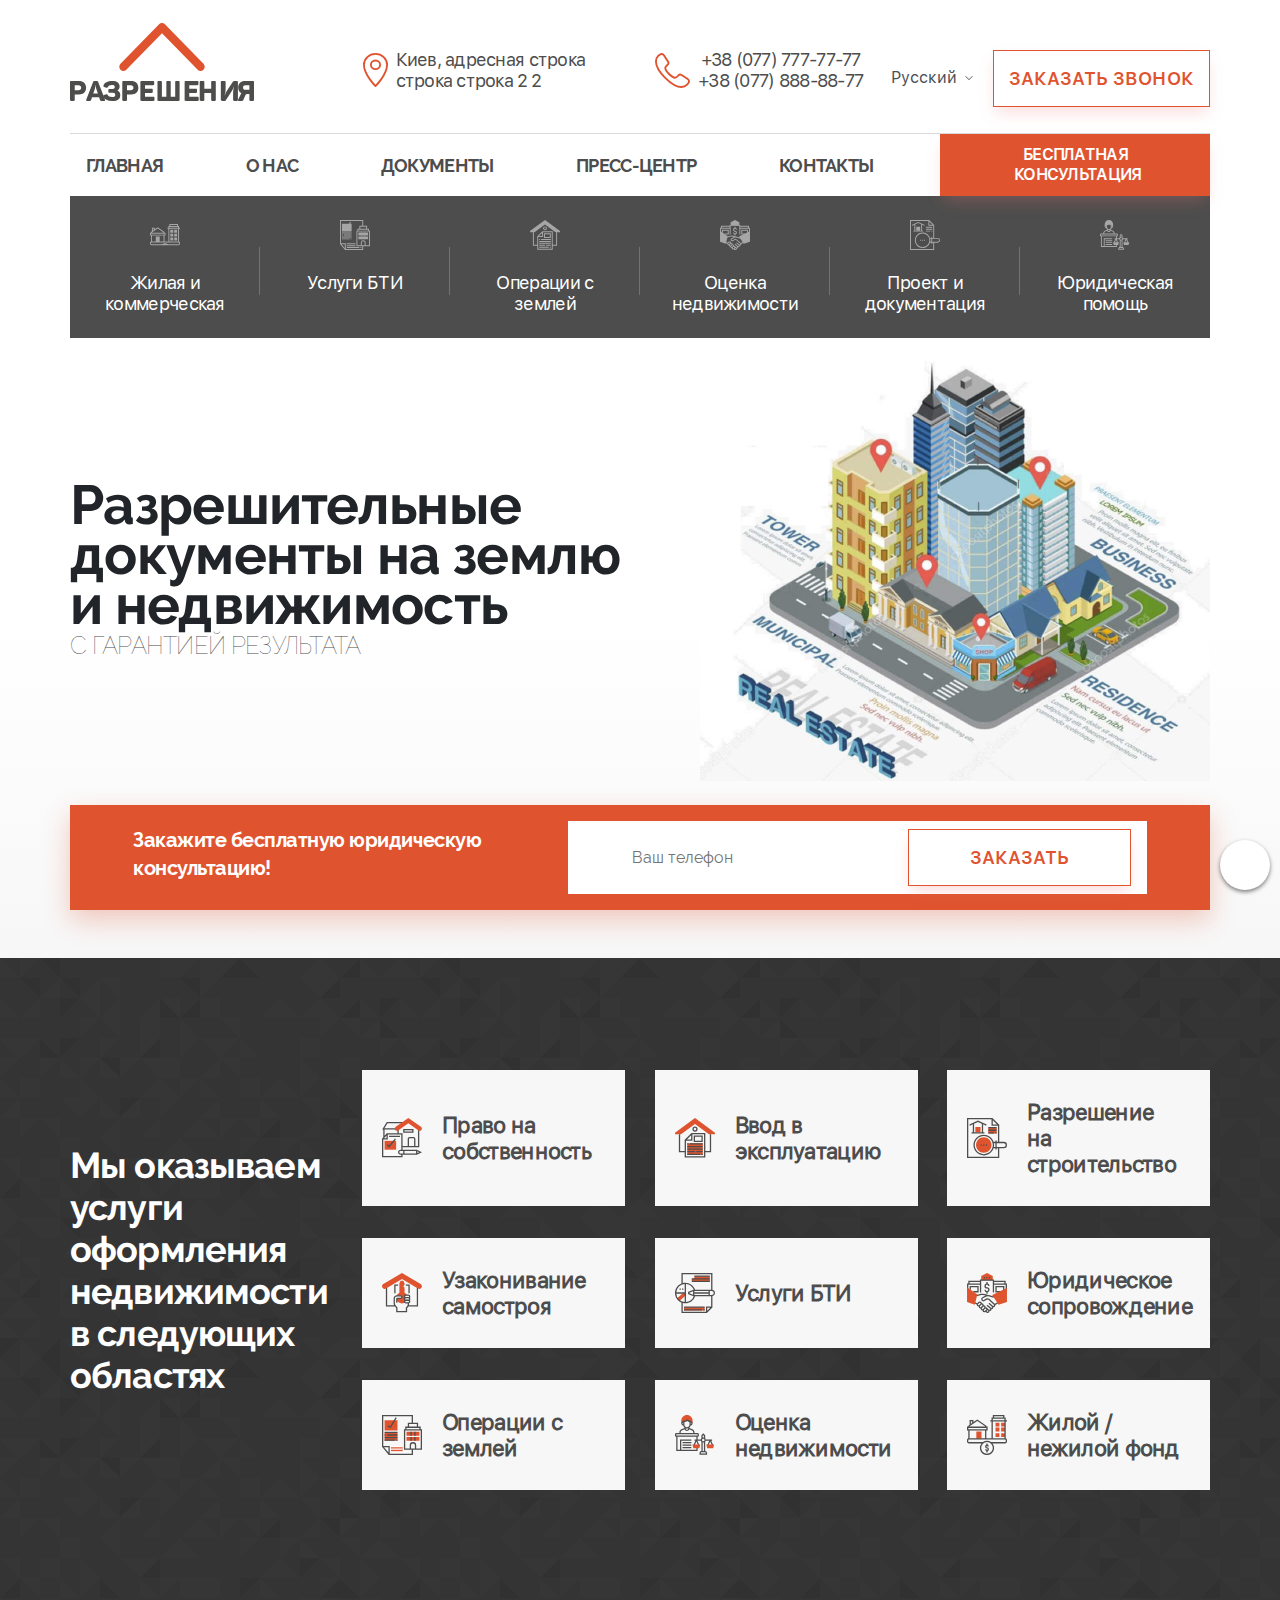
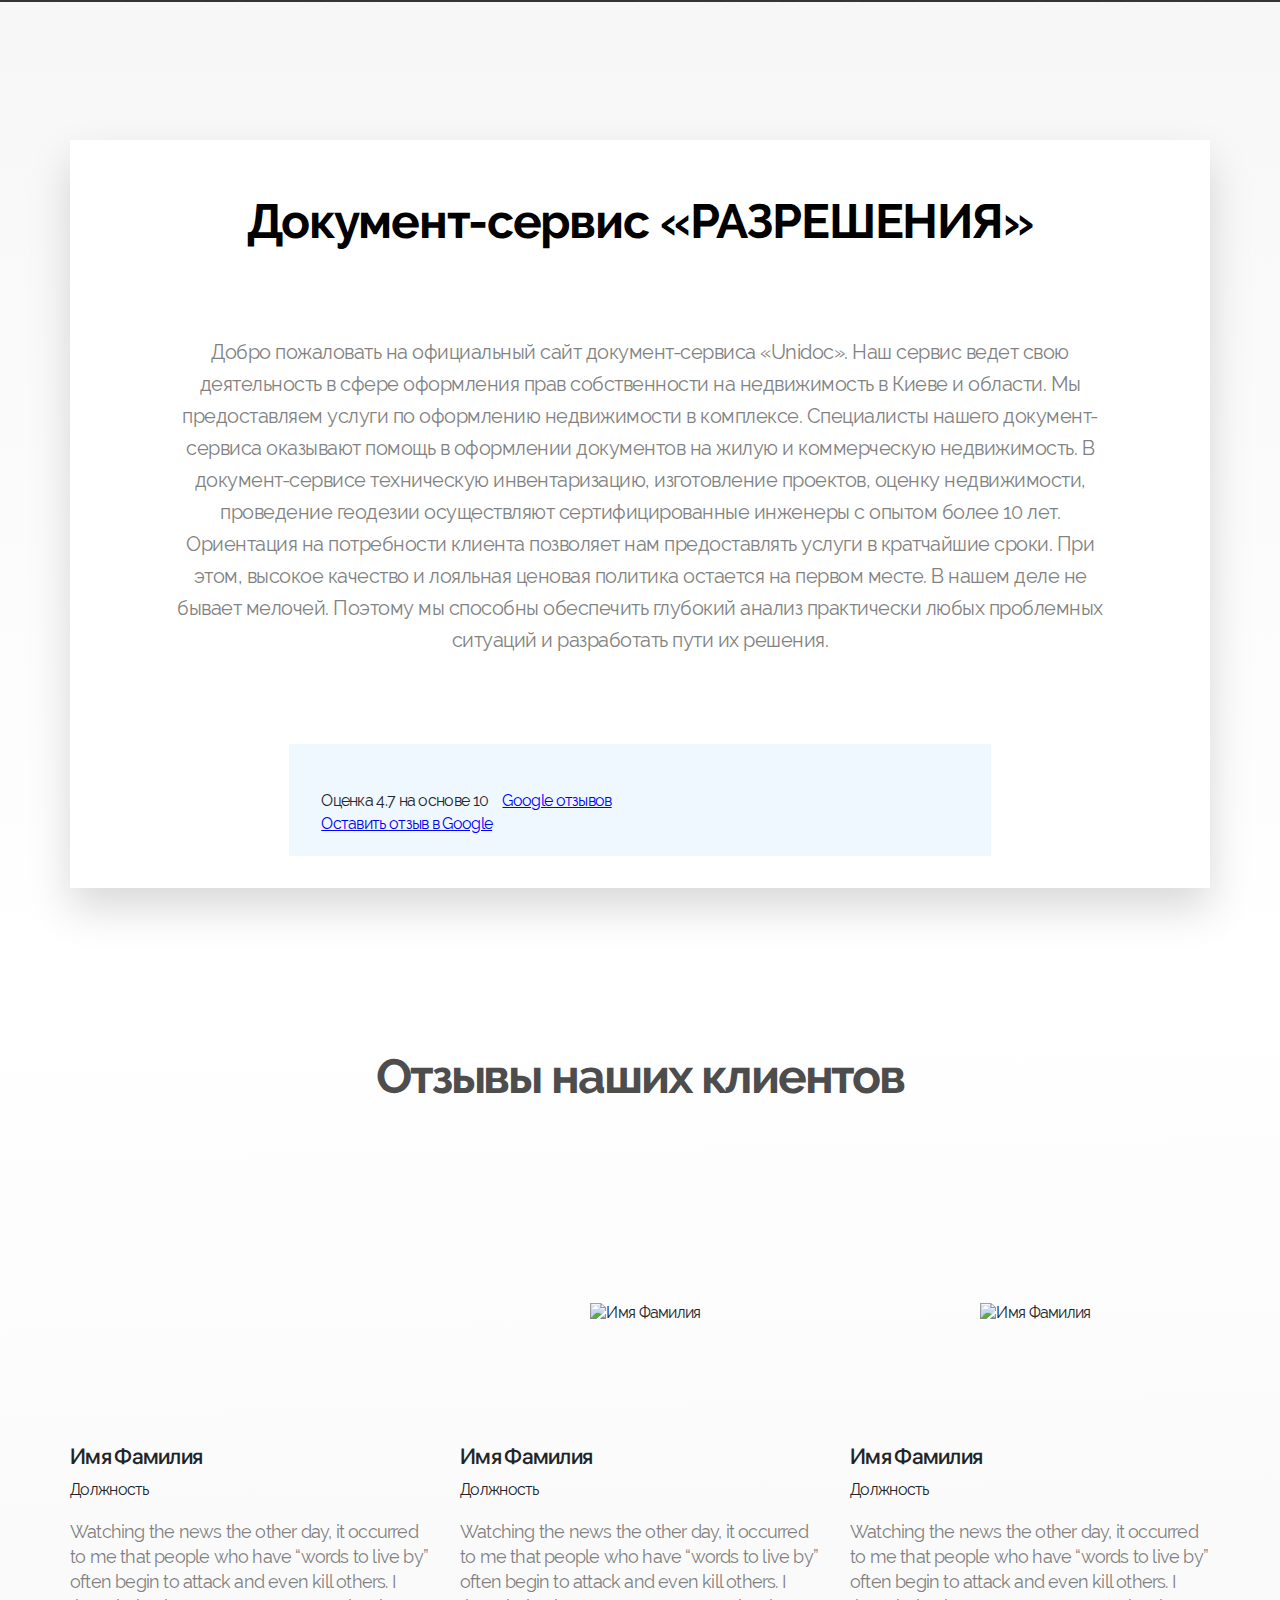
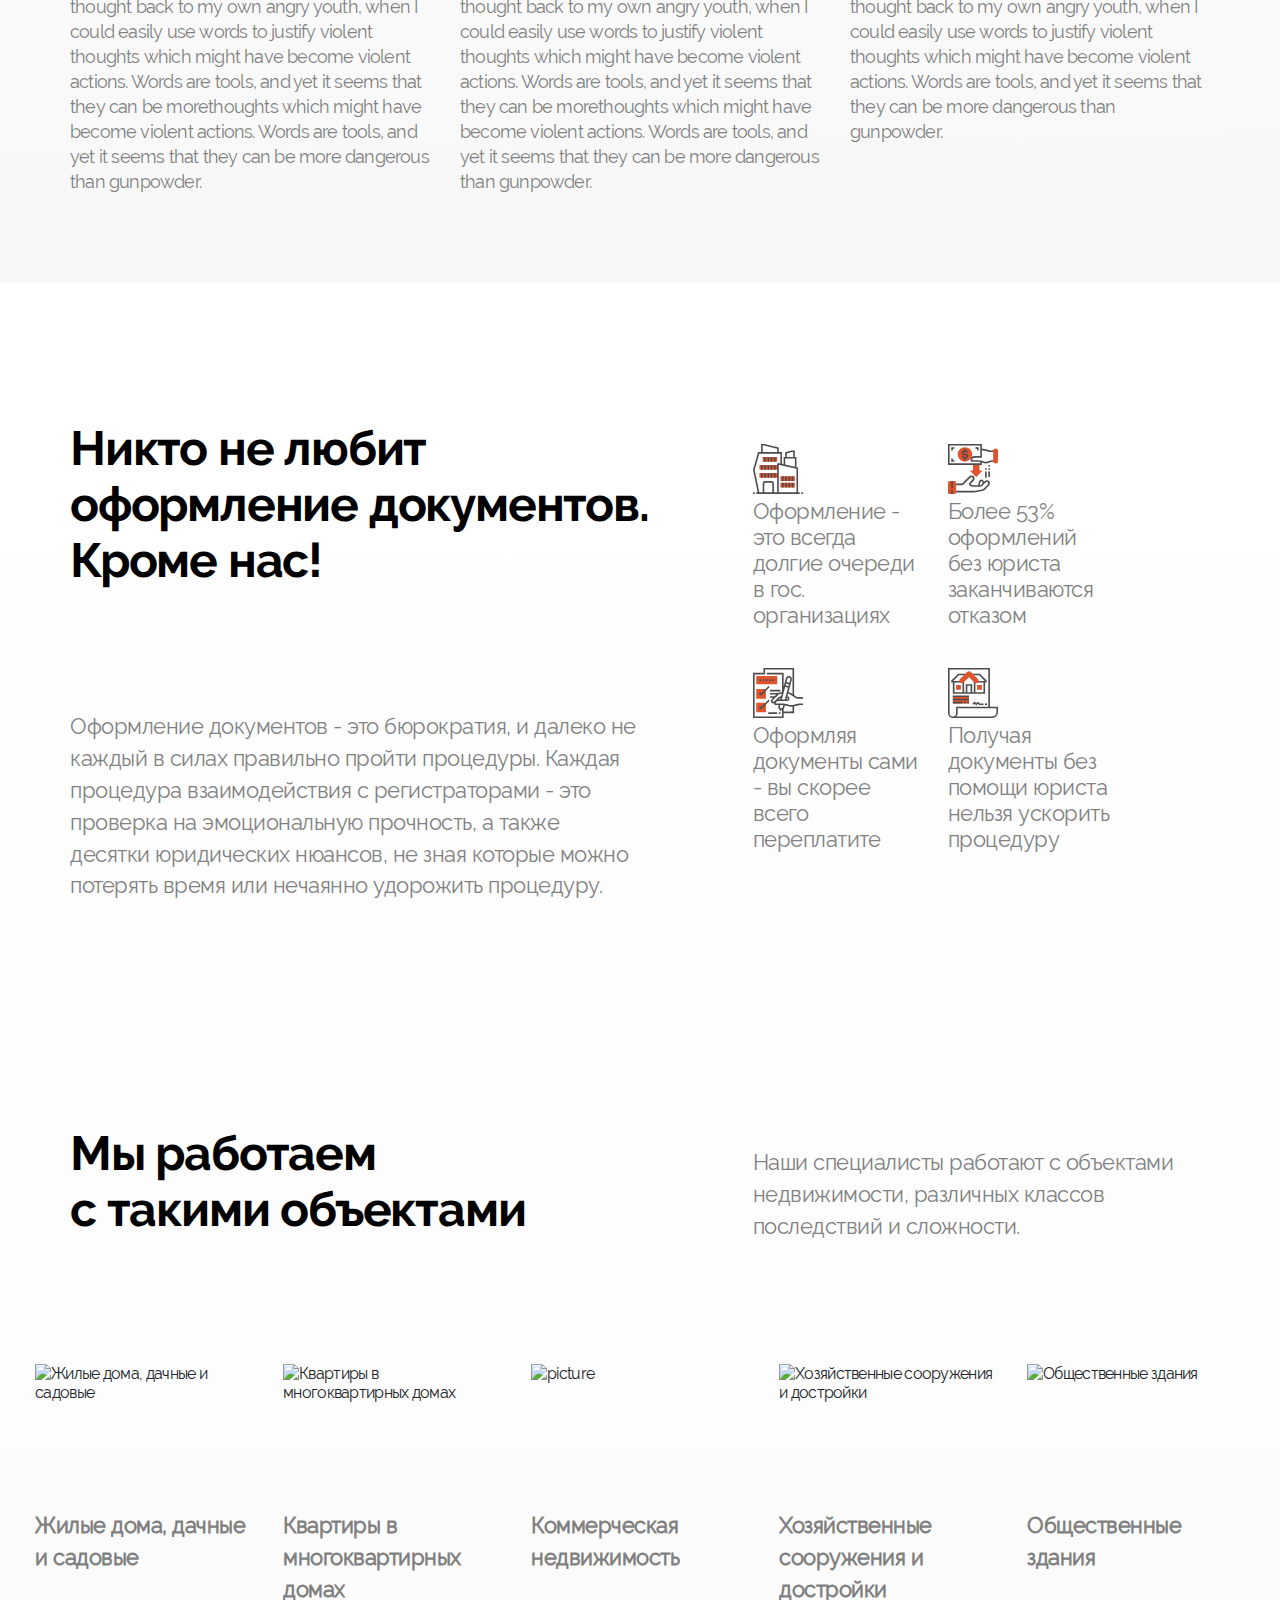
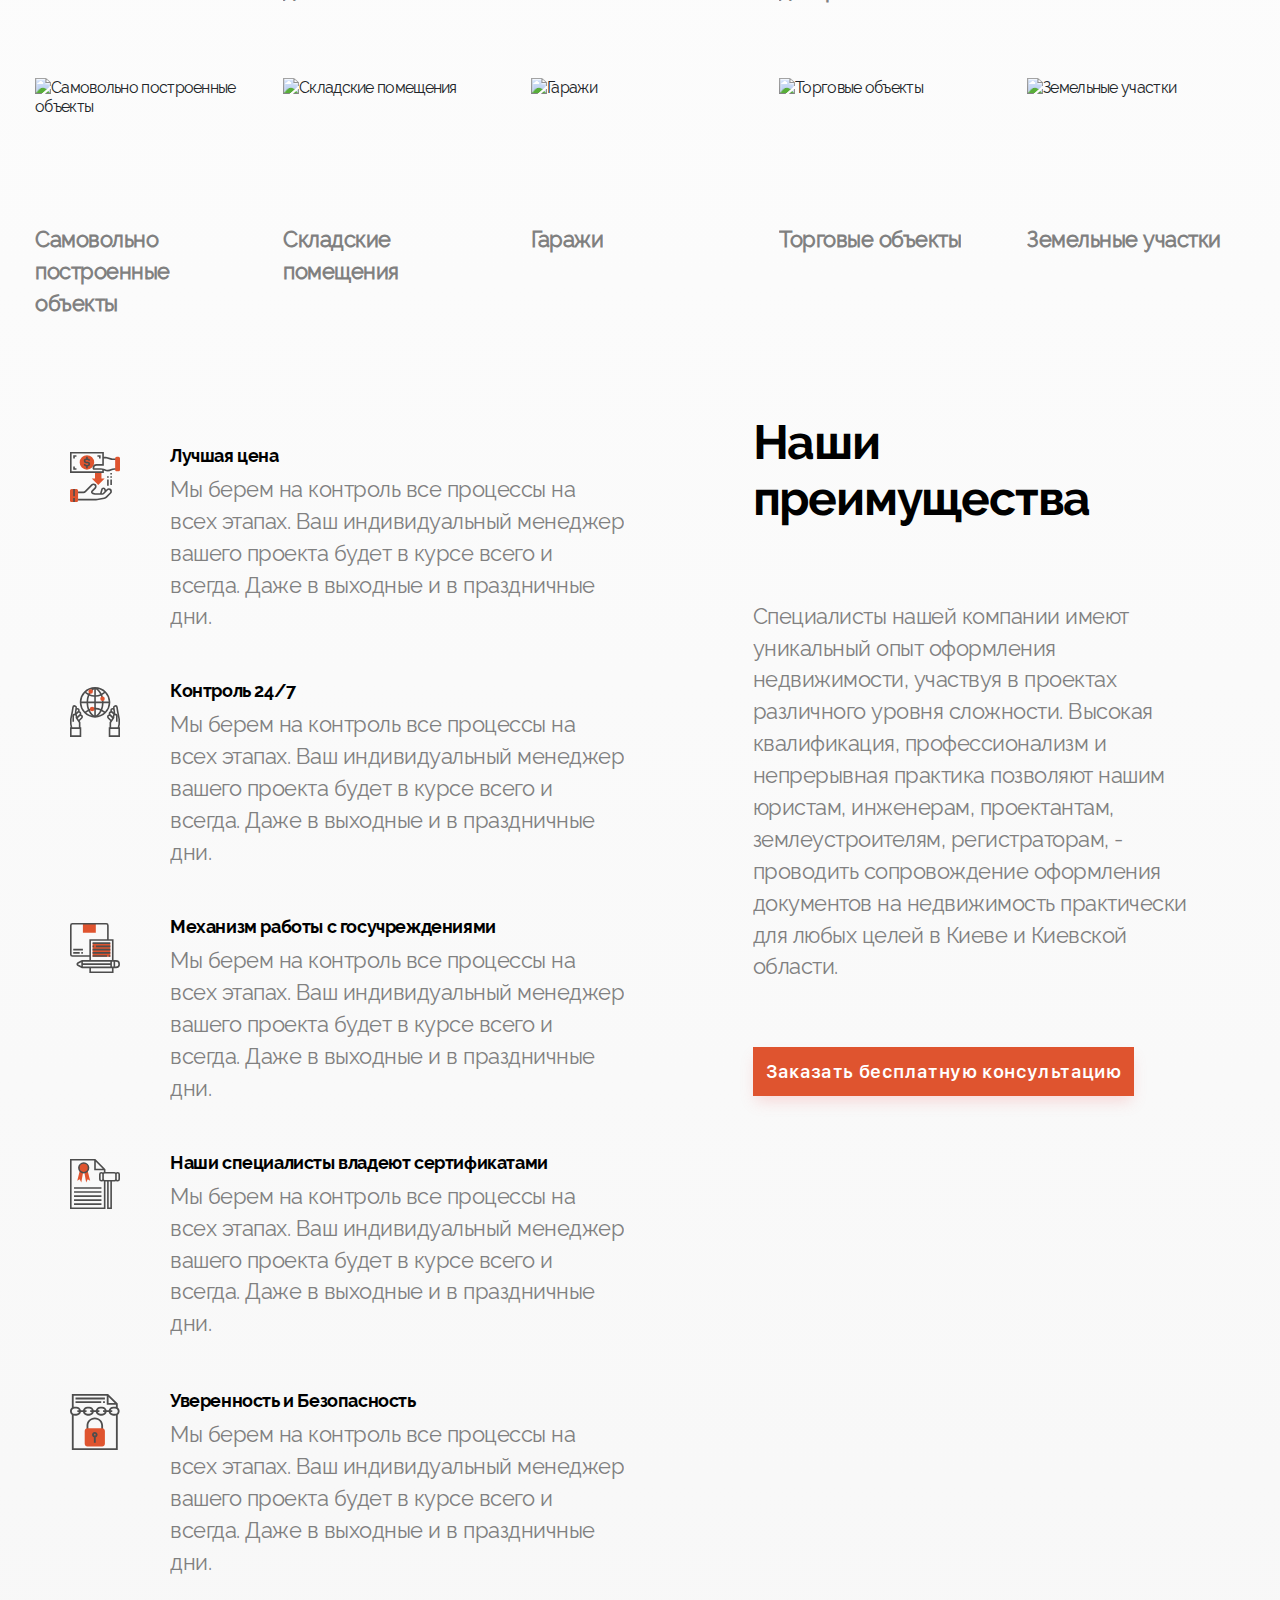
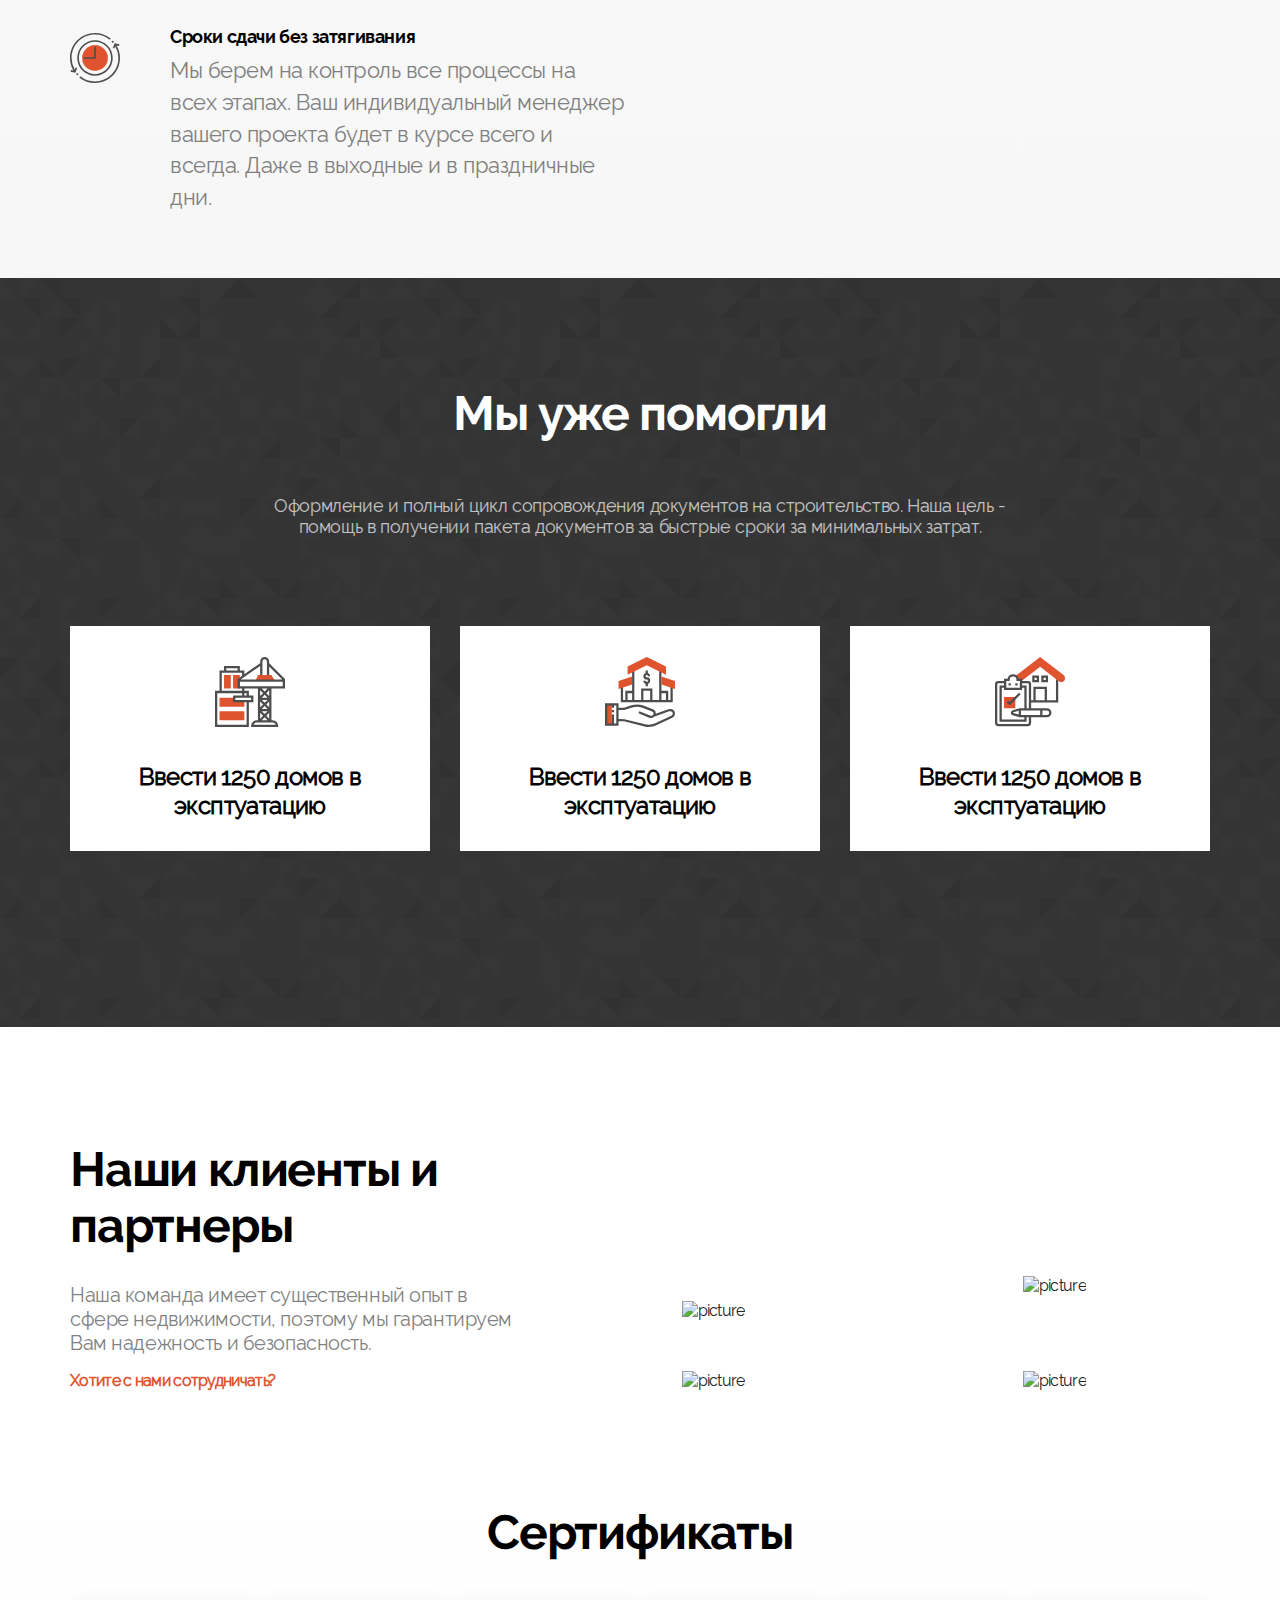
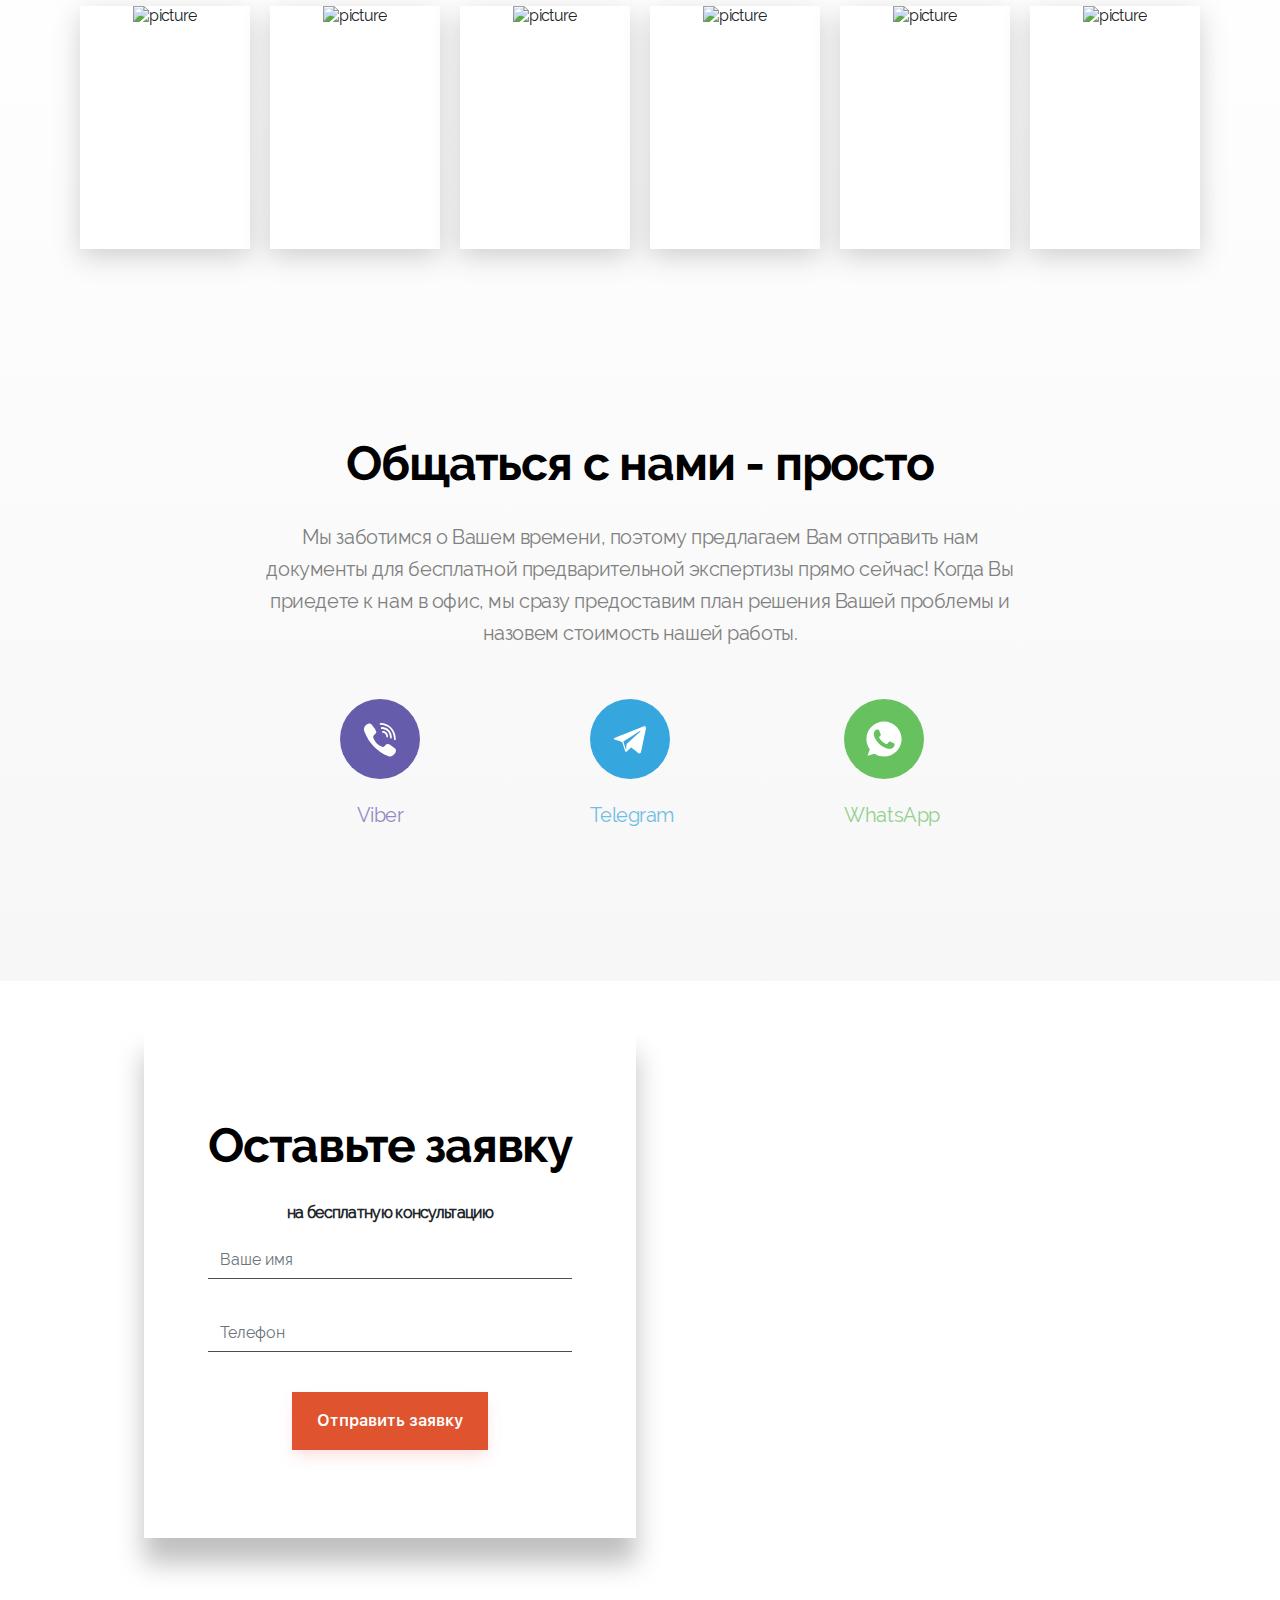
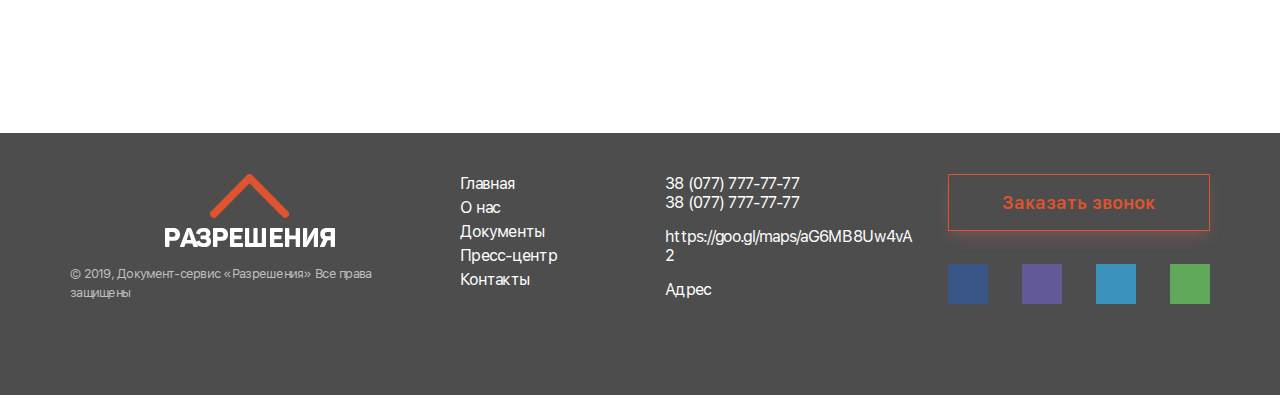
==== index.html @ 52c54432 "первые три страницы готовы" ====
<!DOCTYPE html>
<html lang="ru">

<head>
	<meta charset="UTF-8">
	<title>Разрешения</title>
	<meta name="viewport" content="width=device-width, initial-scale=1, shrink-to-fit=no">
	<meta name="description" content=" ">
	<meta name="keywords" content=" ">
	<link rel="icon" type="image/x-icon" href="#">
	<meta http-equiv="X-UA-Compatible" content="IE=edge">



	<link rel="stylesheet" href="https://use.fontawesome.com/releases/v5.8.1/css/all.css"
		integrity="sha384-50oBUHEmvpQ+1lW4y57PTFmhCaXp0ML5d60M1M7uH2+nqUivzIebhndOJK28anvf" crossorigin="anonymous">

	<link rel="stylesheet" href="https://stackpath.bootstrapcdn.com/bootstrap/4.3.1/css/bootstrap.min.css"
		integrity="sha384-ggOyR0iXCbMQv3Xipma34MD+dH/1fQ784/j6cY/iJTQUOhcWr7x9JvoRxT2MZw1T" crossorigin="anonymous">
	<link href="https://fonts.googleapis.com/css?family=Raleway:400,700,900" rel="stylesheet">
	<link rel="stylesheet" href="https://cdnjs.cloudflare.com/ajax/libs/normalize/8.0.1/normalize.min.css">
	<link rel="stylesheet" href="css/main.css">

</head>

<body>






	<a class="nav-toggle" href="javascript:void(0)">
		<div class="layer"></div>
	</a>

	<header id="header">

		<div class="container ">

			<div class="nav-desktop">
				<div class="row header-info pt-2 pb-3 align-items-center">
					<div class="col-12 col-md-4 col-lg-3 pb-3 text-center text-md-left">
						<a class="logo d-inline-block" href="#">
							<img src="./img/logo.svg" width="184" alt="Разрешения">
						</a>
					</div>
					<div class="col-12 col-sm-6 col-lg-3 col-md-4 d-flex align-items-center">
						<div class="adress d-flex align-items-center  justify-content-center mx-auto">
							<img class="img-fluid lazy mr-2" width="25" height="35"
								src="img/icons/ancillary-icons/orion-pin-2.svg"
								alt=">Киев, адресная строка строка строка 2 ">
							<a href="">Киев, адресная строка строка строка 2 2</a>
						</div>
					</div>
					<div class="col-12 col-sm-6 col-lg-3 col-md-4 mt-3 mt-sm-0 text-center">
						<div class="phones d-flex align-items-center justify-content-center">
							<img class="img-fluid lazy mr-2" width="35" height="36"
								src="img/icons/ancillary-icons/orion-calls.svg" alt="+38 (077) 777-77-77">
							<div>
								<a class="d-block " href="tel:+380777777777">+38 (077) 777-77-77</a>
								<a class="d-block" href="tel:+380778888877">+38 (077) 888-88-77</a>
							</div>
						</div>
					</div>
					<div
						class="col-md-12 col-lg-3 mt-3 d-flex flex-lg-column flex-xl-row align-items-center justify-content-md-end justify-content-center">
						<div class="lang mr-2">
							<select class="custom-select">
								<option selected>Русский</option>
								<option value="1">English</option>
								<option value="2">Germany</option>
								<option value="3">French</option>
							</select>
						</div>
						<button type="button" class="btn btn-outline-red ws-nowrap" data-toggle="modal"
							data-target="#call">
							ЗАКАЗАТЬ ЗВОНОК
						</button>
					</div>
				</div>


				<nav class="nav main-nav d-flex justify-content-between align-items-center pt-md-2 pt-lg-0">
					<a class="nav-link" href="./index.html">ГЛАВНАЯ</a>
					<a class="nav-link" href="#">О НАС</a>
					<a class="nav-link" href="#">ДОКУМЕНТЫ</a>
					<a class="nav-link active" href="./pages/press-center.html">ПРЕСС-ЦЕНТР</a>
					<a class="nav-link" href="#">КОНТАКТЫ</a>
					<button type="button" class="btn btn-red mt-md-2 mt-lg-0" data-toggle="modal" data-target="#call">
						БЕСПЛАТНАЯ КОНСУЛЬТАЦИЯ
					</button>
				</nav>

				<nav class="nav sub-nav ">
					<a class="nav-link col-md-4 col-lg-2" href="#">
						<div class="icon">
							<svg xmlns="http://www.w3.org/2000/svg" width="30" height="30" viewBox="0 0 30 22">
								<g fill="#FFF" fill-rule="nonzero">
									<path class="orange-part"
										d="M5.806 12.58h3.871v5.323h-3.87zM23.226 8.71h-2.903V5.806h2.903zM27.097 8.71h-2.903V5.806h2.903zM23.226 12.58h-2.903V9.678h2.903zM27.097 12.58h-2.903V9.678h2.903zM23.226 16.452h-2.903v-2.904h2.903zM27.097 16.452h-2.903v-2.904h2.903z" />
									<path
										d="M30 4.839V3.87h-.968V1.935h-.967V0h-8.71v1.935h-.968v1.936h-.968v.968h.968v12.58h-3.87v-5.806h.967V8.71h-.968v-.738l-6.774-4.69-2.903 2.01V3.798H1.935v3.505l-.967.67v.738H0v2.903h.968v5.895A1.45 1.45 0 0 0 0 18.871v.968c0 .8.651 1.451 1.452 1.451h27.096c.8 0 1.452-.651 1.452-1.451v-.968a1.45 1.45 0 0 0-.968-1.363V4.838m-8.71-3.87h6.775v.967h-6.774V.968zm-.967 1.935h8.71v.968h-8.71v-.968zM2.903 4.764h.968v1.198l-.968.67V4.764zM1.935 8.48l5.807-4.02 5.806 4.02v.23H1.935v-.23zM.968 9.677h13.548v.968H.968v-.968zm12.58 1.936v5.806H1.935v-5.806h11.613zm15.484 8.226a.485.485 0 0 1-.484.484H18.051a5.288 5.288 0 0 0-6.102 0H1.452a.485.485 0 0 1-.484-.484v-.968c0-.267.217-.484.484-.484h27.096c.267 0 .484.217.484.484v.968zm-.967-2.42h-8.71V4.84h8.71v12.58z" />
								</g>
							</svg>
						</div>
						<div class="text">Жилая и
							коммерческая</div>

						<div class="vl "></div>
					</a>

					<a class="nav-link col-md-4 col-lg-2" href="#">

						<div class="icon">
							<svg xmlns="http://www.w3.org/2000/svg" width="30" height="30" viewBox="0 0 30 30">
								<g fill="none" fill-rule="nonzero">
									<g fill="#FFF">
										<path
											d="M28.065 15.484h-9.678V12.58h9.678zM28.065 19.355h-9.678v-2.903h9.678zM11.613 11.613H1.935V3.87h9.678z" />
									</g>
									<path fill="#FFF"
										d="M30 10.645h-.968V8.71h-1.935V5.806h-3.871V0H0v23.885L5.096 30h18.13v-3.871H30V10.645zm-1.935 0h-9.678v-.968h9.678v.968zM26.129 8.71h-5.806V6.774h5.806V8.71zM4.839 28.18l-3.322-3.986h3.322v3.986zm17.42.852H5.805v-5.806H.968V.968h21.29v4.838h-2.903V8.71h-1.936v1.935h-.967V26.13h5.806v2.903zm2.418-3.87h-2.903v-2.42c0-.8.652-1.452 1.452-1.452.8 0 1.451.652 1.451 1.452v2.42zm4.355 0h-3.387v-2.42a2.422 2.422 0 0 0-2.42-2.42 2.422 2.422 0 0 0-2.419 2.42v2.42H17.42v-13.55h11.613v13.55z" />
									<path class="orange-part" fill="#FFF"
										d="M11.06 2.185l-.83-.499L6.107 8.56l-1.535-.767-.432.866 2.336 1.168zM21.29 12.58h.968v2.904h-.968zM24.194 12.58h.967v2.904h-.967zM24.194 16.452h.967v2.903h-.967zM21.29 16.452h.968v2.903h-.968z" />
									<path class="orange-part" fill="#FFF"
										d="M20.323 27.097h.967v.968h-.967zM6.774 27.097h12.58v.968H6.775zM6.774 25.161h8.71v.968h-8.71zM6.774 23.226h8.71v.968h-8.71zM1.935 12.58h9.678v.968H1.935zM1.935 14.516h.968v.968h-.968zM3.871 14.516h7.742v.968H3.87zM1.935 16.452h9.678v.967H1.935zM1.935 18.387h7.742v.968H1.935zM10.645 18.387h.968v.968h-.968z" />
								</g>
							</svg>
						</div>

						<div class="text">
							Услуги БТИ
						</div>


						<div class="vl"></div>
					</a>

					<a class="nav-link col-md-4 col-lg-2" href="#">

						<div class="icon">
							<svg xmlns="http://www.w3.org/2000/svg" width="30" height="30" viewBox="0 0 30 30">
								<g fill="#FFF" fill-rule="nonzero">
									<path class="orange-part"
										d="M30 12.213h-4.512L15 4.585 4.512 12.213H0V11L15 0l15 11zM20.806 18.02v-4.84h-6.774v4.84h6.774zM15 14.148h4.839v2.903H15v-2.903zM9.194 20.923h11.612v.967H9.194zM9.194 22.858h11.612v.968H9.194zM15.968 24.794h4.838v.967h-4.838zM9.194 24.794H15v.967H9.194zM9.194 26.73h9.677v.967H9.194zM19.839 26.73h.967v.967h-.967zM9.194 18.987h.967v.968h-.967zM11.129 18.987h9.677v.968H11.13z" />
									<path
										d="M27.097 12.213h-.968v12.58h-3.387V11.246H12.38l-5.122 5.123v8.426H3.871V12.213h-.968v13.548h4.355v3.871h15.484v-3.87h4.355V12.212zm-15 .684v3.187H8.91l3.187-3.187zm9.677 15.768H8.226V17.052h4.839v-4.839h8.71v16.452zM15 10.278a1.938 1.938 0 0 0 1.935-1.936A1.937 1.937 0 0 0 15 6.407a1.937 1.937 0 0 0-1.935 1.935c0 1.067.868 1.936 1.935 1.936zm0-2.904a.969.969 0 0 1 0 1.936.969.969 0 0 1 0-1.936z" />
								</g>
							</svg>
						</div>


						<div class="text">
							Операции с землей
						</div>


						<div class="vl"></div>
					</a>


					<a class="nav-link col-md-4 col-lg-2" href="#">

						<div class="icon">
							<svg xmlns="http://www.w3.org/2000/svg" width="30" height="30" viewBox="0 0 30 30">
								<g fill="#FFF" fill-rule="nonzero">
									<path
										d="M14.998 0l-4.346 2.173v3.196h8.692V2.173zM14.998 13.578a.967.967 0 0 1-.965-.966h-.966a1.93 1.93 0 0 0 1.448 1.863v1.035h.966v-1.035a1.93 1.93 0 0 0 1.449-1.863 1.933 1.933 0 0 0-1.932-1.931.967.967 0 0 1 0-1.932c.533 0 .966.433.966.966h.966a1.93 1.93 0 0 0-1.449-1.863V6.818h-.966v1.034a1.93 1.93 0 0 0-1.448 1.863c0 1.065.866 1.932 1.931 1.932a.967.967 0 0 1 0 1.931zM22.959 21.857l-2.117 1.27c-.02-.021-.036-.046-.058-.065l-4.08-3.673a1.984 1.984 0 0 0-2.301-.222l-1.798 1.079a.652.652 0 0 1-.987-.559v-.096c0-.248.138-.472.36-.583l2.694-1.346a2.108 2.108 0 0 1 1.506-.14l3.034.866 1.098.02v-.967h-.898l-2.97-.848a3.025 3.025 0 0 0-.716-.103l-2.185-.699a5.96 5.96 0 0 0-3.095-.14l-3.54.786.209.943 3.541-.787a4.992 4.992 0 0 1 2.59.118l.712.228-2.411 1.205c-.552.276-.895.83-.895 1.447v.096a1.619 1.619 0 0 0 2.45 1.387l1.798-1.08a.999.999 0 0 1 1.158.112l4.08 3.673a.52.52 0 0 1-.348.906h-.083a.519.519 0 0 1-.332-.12l-.077-.064-2.542-2.119-.618.742 2.542 2.118a.506.506 0 0 1-.322.892h-.105a.504.504 0 0 1-.323-.117l-.08-.068-2.543-2.118-.618.742 2.543 2.118a.504.504 0 0 1-.323.891.794.794 0 0 1-.508-.184l-1.077-.898a1.502 1.502 0 0 0-1.297-.844 1.503 1.503 0 0 0-1.449-1.449 1.503 1.503 0 0 0-1.448-1.449 1.506 1.506 0 0 0-2.568-1.012l-.849.849c-.05.051-.093.108-.135.165l-1.506-.903-.497.828 1.701 1.02a1.504 1.504 0 0 0 1.45 1.457c.028.788.66 1.42 1.449 1.449.028.788.66 1.42 1.448 1.449a1.506 1.506 0 0 0 2.35 1.193l.426.376c.269.237.614.368.972.368h.09a1.47 1.47 0 0 0 1.467-1.451 1.469 1.469 0 0 0 1.449-1.449 1.469 1.469 0 0 0 1.448-1.45 1.486 1.486 0 0 0 1.451-1.482c0-.055-.011-.108-.017-.163l2.197-1.318-.497-.827zM8.238 23.66c0-.145.056-.281.158-.383l.85-.85a.542.542 0 0 1 .766.766l-.85.85a.542.542 0 0 1-.924-.383zm1.448 1.448c0-.145.057-.28.159-.383l.849-.849a.542.542 0 0 1 .766.766l-.85.85a.542.542 0 0 1-.924-.383zm1.45 1.449c0-.145.056-.28.158-.383l.848-.85a.542.542 0 0 1 .766.766l-.849.85a.542.542 0 0 1-.924-.383zm1.99 1.99a.542.542 0 0 1-.384-.924l.85-.85a.542.542 0 0 1 .766.766l-.85.85a.54.54 0 0 1-.383.158zm2.334.483h-.089a.505.505 0 0 1-.333-.126l-.361-.319.362-.363c.132-.131.232-.284.306-.448l.438.365a.503.503 0 0 1-.323.89z" />
									<path
										d="M29.002 7.783V5.852H20.31v-.966H9.686v.966H.994v1.931H.03v6.278h.965V8.75h8.692v5.795h.966V5.852h8.692v8.692h.966V8.749h8.692v5.312h.966V7.783h-.966zm-27.042 0v-.965h7.726v.965H1.96zm18.35-.965h7.727v.965H20.31v-.965z" />
									<path
										d="M21.276 14.544h3.984v-.966h-3.018v-2.897h4.829v2.36h.966V9.716h-6.761zM4.737 13.578v.966H8.72V9.715H1.96v2.897h.965v-1.931h4.829v2.897zM14.515 2.954h.966v.966h-.966zM16.447 2.954h.966v.966h-.966zM12.584 2.954h.966v.966h-.966z" />
									<path class="orange-part"
										d="M18.862 16.476l4.829 7.243 6.277-1.932V11.164zM.029 10.68v11.107l5.794 1.932 1.913-7.594z" />
								</g>
							</svg>
						</div>


						<div class="text">
							Оценка
							недвижимости
						</div>


						<div class="vl "></div>
					</a>


					<a class="nav-link col-md-4 col-lg-2" href="#">

						<div class="icon">
							<svg xmlns="http://www.w3.org/2000/svg" width="30" height="30" viewBox="0 0 30 30">
								<g fill="#FFF" fill-rule="nonzero">
									<path d="M6.29 6.774h3.871v3.871h-3.87z" />
									<path
										d="M27.58 17.903h-3.386V5.123L19.07 0H0v30h24.194v-7.258h3.387A2.422 2.422 0 0 0 30 20.322a2.422 2.422 0 0 0-2.42-2.419zM19.356 1.652l3.187 3.187h-3.187V1.652zm3.87 27.38H.969V.968h17.42v4.838h4.838v12.097h-.968v-.968h-.968v.968h-1.36c-1.019-3.086-3.926-5.322-7.35-5.322-4.268 0-7.741 3.473-7.741 7.742 0 4.268 3.473 7.742 7.742 7.742 3.423 0 6.33-2.236 7.35-5.323h1.36v.968h.967v-.968h.968v6.29zm-3.044-10.161h1.11v2.903h-1.11c.09-.47.142-.955.142-1.451 0-.497-.052-.981-.142-1.452zm-.826 1.452a6.781 6.781 0 0 1-6.774 6.774 6.781 6.781 0 0 1-6.775-6.774 6.781 6.781 0 0 1 6.775-6.775 6.781 6.781 0 0 1 6.774 6.775zm8.226 1.451h-5.323v-2.903h5.323c.8 0 1.451.651 1.451 1.452 0 .8-.651 1.451-1.451 1.451z" />
									<path class="orange-part"
										d="M12.097 19.839h.968v.967h-.968zM14.032 19.839H15v.967h-.968zM10.161 19.839h.968v.967h-.968zM3.387 10.645v.968h9.678v-.968h-.968V4.74l2.216 1.023.406-.879-6.493-2.997-6.493 2.997.405.879 2.217-1.023v5.906h-.968zm1.936-6.353l2.903-1.34 2.903 1.34v6.353H5.323V4.292zM15.968 6.774h6.29v.968h-6.29zM15.968 8.71h6.29v.967h-6.29zM15.968 10.645h4.355v.968h-4.355zM21.29 10.645h.968v.968h-.968z" />
								</g>
							</svg>
						</div>


						<div class="text">
							Проект и
							документация
						</div>


						<div class="vl "></div>
					</a>


					<a class="nav-link col-md-4 col-lg-2" href="#">

						<div class="icon">
							<svg xmlns="http://www.w3.org/2000/svg" width="30" height="30" viewBox="0 0 30 30">
								<g fill="#FFF" fill-rule="nonzero">
									<path
										d="M8.915.008c-2.328 0-4.223 1.941-4.223 4.328V6.26h.47c0-.797.63-1.443 1.407-1.443.918 0 1.816-.278 2.58-.8l.236-.162.275.282c.424.435 1 .68 1.602.68.777 0 1.407.646 1.407 1.443h.47V4.336c0-2.387-1.895-4.328-4.224-4.328z" />
									<path
										d="M28.461 22.408l-1.446-3.162h.67v-.962h-4.76a1.926 1.926 0 0 0-.402-.778v-2.307l-1.408-1.443-1.407 1.443v2.307a1.926 1.926 0 0 0-.403.778h-2.413V16.36a.951.951 0 0 0 .939-.962v-.962c0-.53-.421-.962-.939-.962h-2.346v-.59c0-.997-.612-1.902-1.522-2.252l-2.232-.858v-.407a2.89 2.89 0 0 0 .786-1.216 1.91 1.91 0 0 0 1.56-1.891c0-1.061-.841-1.924-1.876-1.924-.473 0-.936-.197-1.27-.539l-.548-.56-.556.38c-.69.47-1.491.72-2.319.72-1.035 0-1.877.862-1.877 1.923 0 .95.676 1.736 1.56 1.891.158.472.431.889.786 1.216v.407l-2.23.858c-.911.35-1.523 1.255-1.523 2.252v.59H.938a.951.951 0 0 0-.938.962v.962c0 .53.42.962.938.962v10.581h15.954v-2.404h-.938v1.442H4.692v-6.733H12.2v-.962H3.754v7.695H1.877V16.36h14.077v1.924h-1.408v.962h.67l-1.446 3.162.85.409 1.334-2.919 1.335 2.919.85-.409-1.447-3.162h2.613c.074.293.214.557.403.778v6.917c-.776 0-1.408.648-1.408 1.443v1.443h5.63v-1.443c0-.795-.63-1.443-1.407-1.443v-6.917c.189-.221.329-.485.403-.778h2.613l-1.446 3.162.85.409 1.334-2.919 1.335 2.919.85-.409zM12.2 6.26c0 .354-.19.661-.47.828V5.432c.28.167.47.473.47.828zM9.324 4.473l.004.004c.397.407.914.677 1.464.776v1.969c0 1.061-.841 1.924-1.877 1.924-1.035 0-1.877-.863-1.877-1.924V5.264a5.005 5.005 0 0 0 2.286-.79zM5.631 6.26c0-.355.19-.661.469-.828v1.656a.961.961 0 0 1-.47-.828zm3.284 3.848c.33 0 .645-.062.939-.169v.169c0 .53-.421.962-.939.962a.951.951 0 0 1-.938-.962v-.169c.294.107.609.169.938.169zm-4.692 2.776c0-.599.367-1.141.914-1.351l2.019-.777c.261.742.948 1.276 1.76 1.276.811 0 1.498-.534 1.759-1.276l2.02.777c.546.21.913.752.913 1.35v.591H4.223v-.59zM.938 14.436h15.954l.001.962H.938v-.962zm20.177 5.291a.951.951 0 0 1-.938-.962c0-.53.42-.962.938-.962s.939.432.939.962-.421.962-.939.962zm0-4.61l.47.48v1.313a1.805 1.805 0 0 0-.47-.069c-.163 0-.318.028-.469.069v-1.313l.47-.48zm1.877 13.267v.481h-3.754v-.48c0-.266.21-.482.47-.482h2.815c.259 0 .47.216.47.481zm-2.346-1.443v-6.32c.151.04.306.068.47.068.162 0 .318-.028.469-.068v6.32h-.939z" />
									<path class="orange-part"
										d="M5.63 20.208h6.57v.962H5.63zM5.63 22.132h6.57v.962H5.63zM5.63 24.056h6.57v.962H5.63zM28.52 25.018h-4.486l-.704-2.886h5.894zM18.197 25.018h-4.486l-.704-2.886H18.9z" />
								</g>
							</svg>
						</div>



						<div class="text">
							Юридическая
							помощь
						</div>

					</a>
				</nav>
			</div>

		</div>

		<div class="menu mw-100 ">

			<div class="row header-info pt-2 pb-3 align-items-center">
				<div class="col-12 col-md-4 col-lg-3 pb-3 text-center text-md-left">
					<a class="logo d-inline-block" href="#">
						<img src="./img/logo.svg" width="184" alt="Разрешения">
					</a>
				</div>
				<div class="col-12 col-sm-6 col-lg-3 justify-content-center col-md-4 d-flex align-items-center mt-3">
					<img class="img-fluid lazy mr-2" width="25" height="35"
						src="img/icons/ancillary-icons/orion-pin-2.svg" alt="Киев, адресная строка  строка строка 2">
					<a href="">Киев, адресная строка строка строка 2 2</a>
				</div>
				<div
					class="col-12 col-sm-6 col-lg-3 col-md-4 d-flex justify-content-center align-items-center mt-3 mt-md-0">
					<img class="img-fluid lazy mr-2" width="35" height="36"
						src="img/icons/ancillary-icons/orion-calls.svg" alt="+38 (077) 777-77-77">
					<div>
						<a class="d-block" href="tel:+380777777777">+38 (077) 777-77-77</a>
						<a class="d-block" href="tel:+380778888877">+38 (077) 888-88-77</a>
					</div>
				</div>
				<div
					class="col-md-12 col-lg-3 mt-3 d-flex flex-lg-column flex-xl-row align-items-center justify-content-md-end justify-content-center">
					<div class="lang mr-2">
						<select class="custom-select">
							<option selected>Русский</option>
							<option value="1">English</option>
							<option value="2">Germany</option>
							<option value="3">French</option>
						</select>
					</div>
					<button type="button" class="btn btn-outline-red ws-nowrap" data-toggle="modal" data-target="#call">
						ЗАКАЗАТЬ ЗВОНОК
					</button>
				</div>
			</div>


			<nav class="nav main-nav d-flex justify-content-between align-items-center pt-md-2 pt-lg-0">
				<a class="nav-link" href="#">ГЛАВНАЯ</a>
				<a class="nav-link" href="#">О НАС</a>
				<a class="nav-link" href="#">ДОКУМЕНТЫ</a>
				<a class="nav-link active" href="./pages/press-center.html">ПРЕСС-ЦЕНТР</a>
				<a class="nav-link" href="#">КОНТАКТЫ</a>
				<button type="button" class="btn btn-red mt-md-2 mt-lg-0" data-toggle="modal" data-target="#call">
					БЕСПЛАТНАЯ КОНСУЛЬТАЦИЯ
				</button>
			</nav>

			<nav class="nav sub-nav ">
				<a class="nav-link col-md-4 col-lg-2" href="#">
					<div class="icon">
						<svg xmlns="http://www.w3.org/2000/svg" width="30" height="30" viewBox="0 0 30 22">
							<g fill="#FFF" fill-rule="nonzero">
								<path class="orange-part"
									d="M5.806 12.58h3.871v5.323h-3.87zM23.226 8.71h-2.903V5.806h2.903zM27.097 8.71h-2.903V5.806h2.903zM23.226 12.58h-2.903V9.678h2.903zM27.097 12.58h-2.903V9.678h2.903zM23.226 16.452h-2.903v-2.904h2.903zM27.097 16.452h-2.903v-2.904h2.903z" />
								<path
									d="M30 4.839V3.87h-.968V1.935h-.967V0h-8.71v1.935h-.968v1.936h-.968v.968h.968v12.58h-3.87v-5.806h.967V8.71h-.968v-.738l-6.774-4.69-2.903 2.01V3.798H1.935v3.505l-.967.67v.738H0v2.903h.968v5.895A1.45 1.45 0 0 0 0 18.871v.968c0 .8.651 1.451 1.452 1.451h27.096c.8 0 1.452-.651 1.452-1.451v-.968a1.45 1.45 0 0 0-.968-1.363V4.838m-8.71-3.87h6.775v.967h-6.774V.968zm-.967 1.935h8.71v.968h-8.71v-.968zM2.903 4.764h.968v1.198l-.968.67V4.764zM1.935 8.48l5.807-4.02 5.806 4.02v.23H1.935v-.23zM.968 9.677h13.548v.968H.968v-.968zm12.58 1.936v5.806H1.935v-5.806h11.613zm15.484 8.226a.485.485 0 0 1-.484.484H18.051a5.288 5.288 0 0 0-6.102 0H1.452a.485.485 0 0 1-.484-.484v-.968c0-.267.217-.484.484-.484h27.096c.267 0 .484.217.484.484v.968zm-.967-2.42h-8.71V4.84h8.71v12.58z" />
							</g>
						</svg>
					</div>
					<div class="text">Жилая и
						коммерческая</div>

					<div class="vl "></div>
				</a>

				<a class="nav-link col-md-4 col-lg-2" href="#">

					<div class="icon">
						<svg xmlns="http://www.w3.org/2000/svg" width="30" height="30" viewBox="0 0 30 30">
							<g fill="none" fill-rule="nonzero">
								<g fill="#FFF">
									<path
										d="M28.065 15.484h-9.678V12.58h9.678zM28.065 19.355h-9.678v-2.903h9.678zM11.613 11.613H1.935V3.87h9.678z" />
								</g>
								<path fill="#FFF"
									d="M30 10.645h-.968V8.71h-1.935V5.806h-3.871V0H0v23.885L5.096 30h18.13v-3.871H30V10.645zm-1.935 0h-9.678v-.968h9.678v.968zM26.129 8.71h-5.806V6.774h5.806V8.71zM4.839 28.18l-3.322-3.986h3.322v3.986zm17.42.852H5.805v-5.806H.968V.968h21.29v4.838h-2.903V8.71h-1.936v1.935h-.967V26.13h5.806v2.903zm2.418-3.87h-2.903v-2.42c0-.8.652-1.452 1.452-1.452.8 0 1.451.652 1.451 1.452v2.42zm4.355 0h-3.387v-2.42a2.422 2.422 0 0 0-2.42-2.42 2.422 2.422 0 0 0-2.419 2.42v2.42H17.42v-13.55h11.613v13.55z" />
								<path class="orange-part" fill="#FFF"
									d="M11.06 2.185l-.83-.499L6.107 8.56l-1.535-.767-.432.866 2.336 1.168zM21.29 12.58h.968v2.904h-.968zM24.194 12.58h.967v2.904h-.967zM24.194 16.452h.967v2.903h-.967zM21.29 16.452h.968v2.903h-.968z" />
								<path class="orange-part" fill="#FFF"
									d="M20.323 27.097h.967v.968h-.967zM6.774 27.097h12.58v.968H6.775zM6.774 25.161h8.71v.968h-8.71zM6.774 23.226h8.71v.968h-8.71zM1.935 12.58h9.678v.968H1.935zM1.935 14.516h.968v.968h-.968zM3.871 14.516h7.742v.968H3.87zM1.935 16.452h9.678v.967H1.935zM1.935 18.387h7.742v.968H1.935zM10.645 18.387h.968v.968h-.968z" />
							</g>
						</svg>
					</div>

					<div class="text">
						Услуги БТИ
					</div>


					<div class="vl"></div>
				</a>

				<a class="nav-link col-md-4 col-lg-2" href="#">

					<div class="icon">
						<svg xmlns="http://www.w3.org/2000/svg" width="30" height="30" viewBox="0 0 30 30">
							<g fill="#FFF" fill-rule="nonzero">
								<path class="orange-part"
									d="M30 12.213h-4.512L15 4.585 4.512 12.213H0V11L15 0l15 11zM20.806 18.02v-4.84h-6.774v4.84h6.774zM15 14.148h4.839v2.903H15v-2.903zM9.194 20.923h11.612v.967H9.194zM9.194 22.858h11.612v.968H9.194zM15.968 24.794h4.838v.967h-4.838zM9.194 24.794H15v.967H9.194zM9.194 26.73h9.677v.967H9.194zM19.839 26.73h.967v.967h-.967zM9.194 18.987h.967v.968h-.967zM11.129 18.987h9.677v.968H11.13z" />
								<path
									d="M27.097 12.213h-.968v12.58h-3.387V11.246H12.38l-5.122 5.123v8.426H3.871V12.213h-.968v13.548h4.355v3.871h15.484v-3.87h4.355V12.212zm-15 .684v3.187H8.91l3.187-3.187zm9.677 15.768H8.226V17.052h4.839v-4.839h8.71v16.452zM15 10.278a1.938 1.938 0 0 0 1.935-1.936A1.937 1.937 0 0 0 15 6.407a1.937 1.937 0 0 0-1.935 1.935c0 1.067.868 1.936 1.935 1.936zm0-2.904a.969.969 0 0 1 0 1.936.969.969 0 0 1 0-1.936z" />
							</g>
						</svg>
					</div>


					<div class="text">
						Операции с землей
					</div>


					<div class="vl"></div>
				</a>


				<a class="nav-link col-md-4 col-lg-2" href="#">

					<div class="icon">
						<svg xmlns="http://www.w3.org/2000/svg" width="30" height="30" viewBox="0 0 30 30">
							<g fill="#FFF" fill-rule="nonzero">
								<path
									d="M14.998 0l-4.346 2.173v3.196h8.692V2.173zM14.998 13.578a.967.967 0 0 1-.965-.966h-.966a1.93 1.93 0 0 0 1.448 1.863v1.035h.966v-1.035a1.93 1.93 0 0 0 1.449-1.863 1.933 1.933 0 0 0-1.932-1.931.967.967 0 0 1 0-1.932c.533 0 .966.433.966.966h.966a1.93 1.93 0 0 0-1.449-1.863V6.818h-.966v1.034a1.93 1.93 0 0 0-1.448 1.863c0 1.065.866 1.932 1.931 1.932a.967.967 0 0 1 0 1.931zM22.959 21.857l-2.117 1.27c-.02-.021-.036-.046-.058-.065l-4.08-3.673a1.984 1.984 0 0 0-2.301-.222l-1.798 1.079a.652.652 0 0 1-.987-.559v-.096c0-.248.138-.472.36-.583l2.694-1.346a2.108 2.108 0 0 1 1.506-.14l3.034.866 1.098.02v-.967h-.898l-2.97-.848a3.025 3.025 0 0 0-.716-.103l-2.185-.699a5.96 5.96 0 0 0-3.095-.14l-3.54.786.209.943 3.541-.787a4.992 4.992 0 0 1 2.59.118l.712.228-2.411 1.205c-.552.276-.895.83-.895 1.447v.096a1.619 1.619 0 0 0 2.45 1.387l1.798-1.08a.999.999 0 0 1 1.158.112l4.08 3.673a.52.52 0 0 1-.348.906h-.083a.519.519 0 0 1-.332-.12l-.077-.064-2.542-2.119-.618.742 2.542 2.118a.506.506 0 0 1-.322.892h-.105a.504.504 0 0 1-.323-.117l-.08-.068-2.543-2.118-.618.742 2.543 2.118a.504.504 0 0 1-.323.891.794.794 0 0 1-.508-.184l-1.077-.898a1.502 1.502 0 0 0-1.297-.844 1.503 1.503 0 0 0-1.449-1.449 1.503 1.503 0 0 0-1.448-1.449 1.506 1.506 0 0 0-2.568-1.012l-.849.849c-.05.051-.093.108-.135.165l-1.506-.903-.497.828 1.701 1.02a1.504 1.504 0 0 0 1.45 1.457c.028.788.66 1.42 1.449 1.449.028.788.66 1.42 1.448 1.449a1.506 1.506 0 0 0 2.35 1.193l.426.376c.269.237.614.368.972.368h.09a1.47 1.47 0 0 0 1.467-1.451 1.469 1.469 0 0 0 1.449-1.449 1.469 1.469 0 0 0 1.448-1.45 1.486 1.486 0 0 0 1.451-1.482c0-.055-.011-.108-.017-.163l2.197-1.318-.497-.827zM8.238 23.66c0-.145.056-.281.158-.383l.85-.85a.542.542 0 0 1 .766.766l-.85.85a.542.542 0 0 1-.924-.383zm1.448 1.448c0-.145.057-.28.159-.383l.849-.849a.542.542 0 0 1 .766.766l-.85.85a.542.542 0 0 1-.924-.383zm1.45 1.449c0-.145.056-.28.158-.383l.848-.85a.542.542 0 0 1 .766.766l-.849.85a.542.542 0 0 1-.924-.383zm1.99 1.99a.542.542 0 0 1-.384-.924l.85-.85a.542.542 0 0 1 .766.766l-.85.85a.54.54 0 0 1-.383.158zm2.334.483h-.089a.505.505 0 0 1-.333-.126l-.361-.319.362-.363c.132-.131.232-.284.306-.448l.438.365a.503.503 0 0 1-.323.89z" />
								<path
									d="M29.002 7.783V5.852H20.31v-.966H9.686v.966H.994v1.931H.03v6.278h.965V8.75h8.692v5.795h.966V5.852h8.692v8.692h.966V8.749h8.692v5.312h.966V7.783h-.966zm-27.042 0v-.965h7.726v.965H1.96zm18.35-.965h7.727v.965H20.31v-.965z" />
								<path
									d="M21.276 14.544h3.984v-.966h-3.018v-2.897h4.829v2.36h.966V9.716h-6.761zM4.737 13.578v.966H8.72V9.715H1.96v2.897h.965v-1.931h4.829v2.897zM14.515 2.954h.966v.966h-.966zM16.447 2.954h.966v.966h-.966zM12.584 2.954h.966v.966h-.966z" />
								<path class="orange-part"
									d="M18.862 16.476l4.829 7.243 6.277-1.932V11.164zM.029 10.68v11.107l5.794 1.932 1.913-7.594z" />
							</g>
						</svg>
					</div>


					<div class="text">
						Оценка
						недвижимости
					</div>


					<div class="vl "></div>
				</a>


				<a class="nav-link col-md-4 col-lg-2" href="#">

					<div class="icon">
						<svg xmlns="http://www.w3.org/2000/svg" width="30" height="30" viewBox="0 0 30 30">
							<g fill="#FFF" fill-rule="nonzero">
								<path d="M6.29 6.774h3.871v3.871h-3.87z" />
								<path
									d="M27.58 17.903h-3.386V5.123L19.07 0H0v30h24.194v-7.258h3.387A2.422 2.422 0 0 0 30 20.322a2.422 2.422 0 0 0-2.42-2.419zM19.356 1.652l3.187 3.187h-3.187V1.652zm3.87 27.38H.969V.968h17.42v4.838h4.838v12.097h-.968v-.968h-.968v.968h-1.36c-1.019-3.086-3.926-5.322-7.35-5.322-4.268 0-7.741 3.473-7.741 7.742 0 4.268 3.473 7.742 7.742 7.742 3.423 0 6.33-2.236 7.35-5.323h1.36v.968h.967v-.968h.968v6.29zm-3.044-10.161h1.11v2.903h-1.11c.09-.47.142-.955.142-1.451 0-.497-.052-.981-.142-1.452zm-.826 1.452a6.781 6.781 0 0 1-6.774 6.774 6.781 6.781 0 0 1-6.775-6.774 6.781 6.781 0 0 1 6.775-6.775 6.781 6.781 0 0 1 6.774 6.775zm8.226 1.451h-5.323v-2.903h5.323c.8 0 1.451.651 1.451 1.452 0 .8-.651 1.451-1.451 1.451z" />
								<path class="orange-part"
									d="M12.097 19.839h.968v.967h-.968zM14.032 19.839H15v.967h-.968zM10.161 19.839h.968v.967h-.968zM3.387 10.645v.968h9.678v-.968h-.968V4.74l2.216 1.023.406-.879-6.493-2.997-6.493 2.997.405.879 2.217-1.023v5.906h-.968zm1.936-6.353l2.903-1.34 2.903 1.34v6.353H5.323V4.292zM15.968 6.774h6.29v.968h-6.29zM15.968 8.71h6.29v.967h-6.29zM15.968 10.645h4.355v.968h-4.355zM21.29 10.645h.968v.968h-.968z" />
							</g>
						</svg>
					</div>


					<div class="text">
						Проект и
						документация
					</div>


					<div class="vl "></div>
				</a>


				<a class="nav-link col-md-4 col-lg-2" href="#">

					<div class="icon">
						<svg xmlns="http://www.w3.org/2000/svg" width="30" height="30" viewBox="0 0 30 30">
							<g fill="#FFF" fill-rule="nonzero">
								<path
									d="M8.915.008c-2.328 0-4.223 1.941-4.223 4.328V6.26h.47c0-.797.63-1.443 1.407-1.443.918 0 1.816-.278 2.58-.8l.236-.162.275.282c.424.435 1 .68 1.602.68.777 0 1.407.646 1.407 1.443h.47V4.336c0-2.387-1.895-4.328-4.224-4.328z" />
								<path
									d="M28.461 22.408l-1.446-3.162h.67v-.962h-4.76a1.926 1.926 0 0 0-.402-.778v-2.307l-1.408-1.443-1.407 1.443v2.307a1.926 1.926 0 0 0-.403.778h-2.413V16.36a.951.951 0 0 0 .939-.962v-.962c0-.53-.421-.962-.939-.962h-2.346v-.59c0-.997-.612-1.902-1.522-2.252l-2.232-.858v-.407a2.89 2.89 0 0 0 .786-1.216 1.91 1.91 0 0 0 1.56-1.891c0-1.061-.841-1.924-1.876-1.924-.473 0-.936-.197-1.27-.539l-.548-.56-.556.38c-.69.47-1.491.72-2.319.72-1.035 0-1.877.862-1.877 1.923 0 .95.676 1.736 1.56 1.891.158.472.431.889.786 1.216v.407l-2.23.858c-.911.35-1.523 1.255-1.523 2.252v.59H.938a.951.951 0 0 0-.938.962v.962c0 .53.42.962.938.962v10.581h15.954v-2.404h-.938v1.442H4.692v-6.733H12.2v-.962H3.754v7.695H1.877V16.36h14.077v1.924h-1.408v.962h.67l-1.446 3.162.85.409 1.334-2.919 1.335 2.919.85-.409-1.447-3.162h2.613c.074.293.214.557.403.778v6.917c-.776 0-1.408.648-1.408 1.443v1.443h5.63v-1.443c0-.795-.63-1.443-1.407-1.443v-6.917c.189-.221.329-.485.403-.778h2.613l-1.446 3.162.85.409 1.334-2.919 1.335 2.919.85-.409zM12.2 6.26c0 .354-.19.661-.47.828V5.432c.28.167.47.473.47.828zM9.324 4.473l.004.004c.397.407.914.677 1.464.776v1.969c0 1.061-.841 1.924-1.877 1.924-1.035 0-1.877-.863-1.877-1.924V5.264a5.005 5.005 0 0 0 2.286-.79zM5.631 6.26c0-.355.19-.661.469-.828v1.656a.961.961 0 0 1-.47-.828zm3.284 3.848c.33 0 .645-.062.939-.169v.169c0 .53-.421.962-.939.962a.951.951 0 0 1-.938-.962v-.169c.294.107.609.169.938.169zm-4.692 2.776c0-.599.367-1.141.914-1.351l2.019-.777c.261.742.948 1.276 1.76 1.276.811 0 1.498-.534 1.759-1.276l2.02.777c.546.21.913.752.913 1.35v.591H4.223v-.59zM.938 14.436h15.954l.001.962H.938v-.962zm20.177 5.291a.951.951 0 0 1-.938-.962c0-.53.42-.962.938-.962s.939.432.939.962-.421.962-.939.962zm0-4.61l.47.48v1.313a1.805 1.805 0 0 0-.47-.069c-.163 0-.318.028-.469.069v-1.313l.47-.48zm1.877 13.267v.481h-3.754v-.48c0-.266.21-.482.47-.482h2.815c.259 0 .47.216.47.481zm-2.346-1.443v-6.32c.151.04.306.068.47.068.162 0 .318-.028.469-.068v6.32h-.939z" />
								<path class="orange-part"
									d="M5.63 20.208h6.57v.962H5.63zM5.63 22.132h6.57v.962H5.63zM5.63 24.056h6.57v.962H5.63zM28.52 25.018h-4.486l-.704-2.886h5.894zM18.197 25.018h-4.486l-.704-2.886H18.9z" />
							</g>
						</svg>
					</div>



					<div class="text">
						Юридическая
						помощь
					</div>

				</a>
			</nav>

		</div>
	</header>

	<section class="main pt-2 pb-5">
		<div class="container">
			<div class="row align-items-center flex-lg-row flex-md-column-reverse">
				<div class="col-lg-6">
					<div class="head text-center text-lg-left">
						<h1 class="h1 m-0">Разрешительные
							документы на землю
							и недвижимость
						</h1>
					</div>
					<span class="text-uppercase text-center text-lg-left">С гарантией результата</span>
				</div>
				<div class="col-lg-6 text-lg-right text-center">




					<picture>
						<source srcset="_" data-srcset="img/main/2019-03-17-13-32-55@2x.jpg" media="(min-width: 768px)">
						<img src="https://loading.io/spinners/double-ring/lg.double-ring-spinner.gif"
							data-src="img/main/2019-03-17-13-32-55.jpg" class="lazyload img-fluid"
							alt="С гарантией результата">
					</picture>

				</div>
			</div>

			<div class="order-line-wraper mt-4 py-md-3 py-2 d-flex">
				<div class="col-lg-5">
					<h5 class="mb-md-2 text-white text-center text-md-left">Закажите бесплатную юридическую
						консультацию!</h5>
				</div>
				<div class="col-lg-7">
					<form class="order-line__form d-flex">
						<input type="text" placeholder="Ваш телефон">
						<button type="submit" data-toggle="modal" data-target="#ModalSuccess"
							class="btn bg-white mx-auto w-75 my-2 btn-outline-red">ЗАКАЗАТЬ</button>
					</form>
				</div>
			</div>

		</div>
	</section>

	<section class="services">
		<div class="container">
			<div class="row align-items-center ">
				<div class="col-xl-3 col-lg-12 text-xl-left text-md-center">
					<h3 class="h3 text-white text-center text-xl-left">
						Мы оказываем услуги оформления недвижимости в следующих областях
					</h3>
				</div>
				<div class="col-xl-9 col-lg-12">
					<div class="row industries">
						<a class="industries__item" href="">

							<img src="img/icons/about-us/1.svg" alt=">Право на собственность">

							<span>Право на собственность</span>
						</a>


						<a class="industries__item " href="">

							<img src="img/icons/about-us/6.svg" alt="Ввод в эксплуатацию">

							<span>Ввод в эксплуатацию</span>
						</a>

						<a class="industries__item" href="">

							<img src="img/icons/about-us/4.svg" alt="Разрешение на строительство">

							<span>Разрешение на строительство</span>
						</a>

						<a class="industries__item " href="">

							<img src="img/icons/about-us/3-copy.svg" alt="Узаконивание самостроя">

							<span>Узаконивание самостроя</span>
						</a>

						<a class="industries__item " href="">

							<img src="img/icons/about-us/8.svg" alt="Услуги БТИ">

							<span>Услуги БТИ</span>
						</a>

						<a class="industries__item " href="">

							<img src="img/icons/about-us/5.svg" alt="Юридическое сопровождение">

							<span>Юридическое сопровождение</span>
						</a>

						<a class="industries__item " href="">

							<img src="img/icons/about-us/9.svg" alt="Операции с землей">

							<span>Операции с землей</span>
						</a>

						<a class="industries__item" href="">

							<img src="img/icons/about-us/2.svg" alt="Оценка недвижимости">

							<span>Оценка недвижимости</span>
						</a>

						<a class="industries__item" href="">

							<img src="img/icons/about-us/7.svg" alt="Жилой / нежилой фонд">

							<span>Жилой / нежилой фонд</span>
						</a>

					</div>

				</div>
			</div>
		</div>
	</section>

	<section class="documents">
		<div class="container">
			<div class="wraper canvas ">
				<h2 class="h2">Документ-сервис «РАЗРЕШЕНИЯ»</h2>
				<p>Добро пожаловать на официальный сайт документ-сервиса «Unidoc». Наш сервис ведет свою
					деятельность в сфере оформления прав собственности на недвижимость в Киеве и области. Мы
					предоставляем услуги по оформлению недвижимости в комплексе. Специалисты нашего документ-сервиса
					оказывают помощь в оформлении документов на жилую и коммерческую недвижимость. В
					документ-сервисе техническую инвентаризацию, изготовление проектов, оценку недвижимости,
					проведение геодезии осуществляют сертифицированные инженеры с опытом более 10 лет. Ориентация на
					потребности клиента позволяет нам предоставлять услуги в кратчайшие сроки. При этом, высокое
					качество и лояльная ценовая политика остается на первом месте. В нашем деле не бывает мелочей.
					Поэтому мы способны обеспечить глубокий анализ практически любых проблемных ситуаций и
					разработать пути их решения.</p>

				<div class="google-rate text-left ">
					<div class="wraper-content">
						<div class="star-wraper">
							<i class="fas fa-star"></i>
							<i class="fas fa-star"></i>
							<i class="fas fa-star"></i>

							<i class="fas fa-star"></i>

							<i class="fas fa-star-half "></i>
							<i class="fas fa-star star-bg"></i>

						</div> <br>

						<div class="mark-line d-flex my-1 flex-wrap">
							<span class="d-flex ">Оценка 4.7 на основе 10 </span> &#8195; <a href=""> Google
								отзывов</a>
						</div>

						<a href="">Оставить отзыв в Google</a>
					</div>
				</div>
			</div>




		</div>
	</section>

	<section class="reviews py-5">
		<div class="container">
			<h2 class="h2 text-center">Отзывы наших клиентов</h2>

			<div class="reviews-gallery ">
				<div class="row">
					<div class="col-md-6 col-lg-4 mb-4">
						<div class="image-box">





							<iframe width="100%" height="100%" src="https://www.youtube.com/embed/oZbjw84K8fk"
								frameborder="0"
								allow="accelerometer; autoplay; encrypted-media; gyroscope; picture-in-picture"
								allowfullscreen></iframe>
						</div>
						<h4>Имя Фамилия</h4>
						<span class="position">Должность</span>
						<p>
							Watching the news the other day, it occurred to me that people who have
							“words to
							live by”
							often begin to attack and even kill others. I thought back to my own angry youth,
							when I
							could easily use words to justify violent thoughts which might have become violent
							actions.
							Words are tools, and yet it seems that they can be morethoughts which might have become
							violent
							actions.
							Words are tools, and yet it seems that they can be more dangerous than gunpowder.
						</p>
					</div>
					<div class="col-md-6 col-lg-4 mt-4 mt-md-0 mb-4">
						<div class="image-box">
							<picture>
								<source srcset="_"
									data-srcset="https://pbs.twimg.com/profile_images/1088054004834332672/IUBTRxJC_400x400.jpg"
									media="(min-width: 768px)">
								<source srcset="_"
									data-srcset="https://pbs.twimg.com/profile_images/1088054004834332672/IUBTRxJC_400x400.jpg"
									media="(min-width: 1200px)">
								<img class="lazyload"
									src="https://pbs.twimg.com/profile_images/1088054004834332672/IUBTRxJC_400x400.jpg"
									data-src="https://pbs.twimg.com/profile_images/1088054004834332672/IUBTRxJC_400x400.jpg"
									alt="Имя Фамилия">
							</picture>

						</div>
						<h4>Имя Фамилия</h4>
						<span class="position">Должность</span>
						<p>
							Watching the news the other day, it occurred to me that people who have
							“words to
							live by”
							often begin to attack and even kill others. I thought back to my own angry youth,
							when I
							could easily use words to justify violent thoughts which might have become violent
							actions.
							Words are tools, and yet it seems that they can be morethoughts which might have become
							violent
							actions.
							Words are tools, and yet it seems that they can be more dangerous than gunpowder.
						</p>
					</div>
					<div class="col-md-6 col-lg-4 mt-4 mt-md-0 mb-4">
						<div class="image-box">

							<picture>
								<source srcset="_"
									data-srcset="https://pbs.twimg.com/profile_images/1088054004834332672/IUBTRxJC_400x400.jpg"
									media="(min-width: 768px)">
								<source srcset="_"
									data-srcset="https://pbs.twimg.com/profile_images/1088054004834332672/IUBTRxJC_400x400.jpg"
									media="(min-width: 1200px)">
								<img class="lazyload"
									src="https://pbs.twimg.com/profile_images/1088054004834332672/IUBTRxJC_400x400.jpg"
									data-src="https://pbs.twimg.com/profile_images/1088054004834332672/IUBTRxJC_400x400.jpg"
									alt="Имя Фамилия">
							</picture>

						</div>
						<h4>Имя Фамилия</h4>
						<span class="position">Должность</span>
						<p>
							Watching the news the other day, it occurred to me that people who have
							“words to
							live by”
							often begin to attack and even kill others. I thought back to my own angry youth,
							when I
							could easily use words to justify violent thoughts which might have become violent
							actions.
							Words are tools, and yet it seems that they can be more dangerous than gunpowder.
						</p>
					</div>

				</div>
			</div>
		</div>
	</section>

	<section class="description-section">
		<div class="container">
			<div class="row">
				<div class="col-lg-7 col-12 text-center text-lg-left">
					<h3 class="h2">Никто не любит оформление документов. Кроме нас!</h3>
					<p class="pt-0 pt-xl-5 mt-5 mx-auto ml-lg-0">
						Оформление документов - это бюрократия, и далеко не каждый в силах правильно пройти
						процедуры. Каждая процедура взаимодействия с регистраторами - это проверка на
						эмоциональную
						прочность, а также десятки юридических нюансов, не зная которые можно потерять время
						или
						нечаянно удорожить процедуру.
					</p>
				</div>
				<div class="col-lg-4 description-section-items mt-5 mt-lg-0">
					<div class="row">
						<div class="col-6 mt-4">
							<img class="img-fluid lazy mb-1" src="img/icons/cons/company.svg"
								alt="Оформление - это всегда долгие очереди">
							<p>Оформление - это всегда долгие очереди в гос. организациях</p>
						</div>
						<div class="col-6 mt-4">
							<img class="img-fluid lazy mb-1" src="img/icons/cons/payment.svg"
								alt="Более 53% оформлений">
							<p>Более 53% оформлений без юриста заканчиваются отказом</p>
						</div>
						<div class="col-6 mt-4">
							<img class="img-fluid lazy mb-1" src="img/icons/cons/checklist.svg"
								alt="Оформляя документы сами ">
							<p>Оформляя документы сами - вы скорее всего переплатите</p>
						</div>
						<div class="col-6 mt-4">
							<img class="img-fluid lazy mb-1" src="img/icons/cons/mortgage.svg"
								alt="Получая документы без помощи юриста">
							<p>Получая документы без помощи юриста нельзя ускорить процедуру</p>
						</div>
					</div>
				</div>
			</div>


			<div class="works-gallery row align-items-baseline mb-4 text-center text-lg-left">
				<div class="col-lg-6 col-12">
					<h3 class="h2">Мы работаем <br> с такими объектами</h3>

				</div>

				<div class="col-lg-5 offset-md-1 col-12 ">
					<p>Наши специалисты работают с объектами недвижимости, различных классов
						последствий и
						сложности.</p>
				</div>
			</div>

		</div>

		<div class="container container-gallery">
			<div class="d-flex flex-wrap gallery-container justify-content-center">
				<div class="gallery-container__item ">
					<picture class="image-box">
						<source srcset="_" data-srcset="img/gallery/1/bitmap@2x.jpg" media="(min-width: 769px)">
						<source srcset="img" data-srcset="img/gallery/1/bitmap@3x.jpg" media="(min-width: 1200px)">
						<img class="img-fluid lazyload" src="img/gallery/1/bitmap.jpg"
							data-src="img/gallery/1/bitmap.jpg" alt="Жилые дома,
						дачные и садовые">
					</picture>
					<p>
						Жилые дома,
						дачные и садовые
					</p>
				</div>

				<div class="gallery-container__item ">
					<picture class="image-box">
						<source srcset="_" data-srcset="img/gallery/2/bitmap@2x.jpg" media="(min-width: 769px)">
						<source srcset="_" data-srcset="img/gallery/2/bitmap@3x.jpg" media="(min-width: 1200px)">
						<img src="img/gallery/2/bitmap.jpg" class="img-fluid lazyload"
							data-src="img/gallery/2/bitmap.jpg" alt="Квартиры в многоквартирных домах">
					</picture>
					<p>
						Квартиры в многоквартирных домах
					</p>
				</div>

				<div class="gallery-container__item ">
					<picture class="image-box">
						<source srcset="_" data-srcset="img/gallery/3/bitmap@2x.jpg" media="(min-width: 769px)">
						<source srcset="_" data-srcset="img/gallery/3/bitmap@3x.jpg" media="(min-width: 1200px)">
						<img src="img/gallery/3/bitmap.jpg" class="img-fluid lazyload"
							data-src="img/gallery/3/bitmap.jpg" alt="picture">
					</picture>
					<p>
						Коммерческая недвижимость
					</p>
				</div>

				<div class="gallery-container__item">
					<picture class="image-box">
						<source srcset="_" data-srcset="img/gallery/4/bitmap@2x.jpg" media="(min-width: 769px)">
						<source srcset="_" data-srcset="img/gallery/4/bitmap@3x.jpg" media="(min-width: 1200px)">
						<img src="img/gallery/4/bitmap.jpg" class="img-fluid lazyload"
							data-src="img/gallery/4/bitmap.jpg" alt="Хозяйственные сооружения и достройки">
					</picture>
					<p>
						Хозяйственные сооружения и достройки
					</p>
				</div>

				<div class="gallery-container__item">
					<picture class="image-box">
						<source srcset="_" data-srcset="img/gallery/5/bitmap@2x.jpg" media="(min-width: 769px)">
						<source srcset="_" data-srcset="img/gallery/5/bitmap@3x.jpg" media="(min-width: 1200px)">
						<img src="img/gallery/5/bitmap.jpg" class="img-fluid lazyload"
							data-src="img/gallery/5/bitmap.jpg" alt="Общественные
						здания">
					</picture>
					<p>
						Общественные
						здания
					</p>
				</div>

				<div class="gallery-container__item">
					<picture class="image-box">
						<source srcset="_" data-srcset="img/gallery/6/bitmap@2x.jpg" media="(min-width: 769px)">
						<source srcset="_" data-srcset="img/gallery/6/bitmap@3x.jpg" media="(min-width: 1200px)">
						<img src="img/gallery/6/bitmap.jpg" class="img-fluid lazyload"
							data-src="img/gallery/6/bitmap.jpg" alt="Самовольно построенные объекты">
					</picture>
					<p>
						Самовольно построенные объекты
					</p>
				</div>

				<div class="gallery-container__item ">
					<picture class="image-box">
						<source srcset="_" data-srcset="img/gallery/7/bitmap@2x.jpg" media="(min-width: 769px)">
						<source srcset="_" data-srcset="img/gallery/7/bitmap@3x.jpg" media="(min-width: 1200px)">
						<img src="img/gallery/7/bitmap.jpg" class="img-fluid lazyload"
							data-src="img/gallery/7/bitmap.jpg" alt="Складские помещения">
					</picture>
					<p>
						Складские помещения
					</p>
				</div>

				<div class="gallery-container__item ">
					<picture class="image-box">
						<source srcset="_" data-srcset="img/gallery/8/bitmap@2x.jpg" media="(min-width: 769px)">
						<source srcset="_" data-srcset="img/gallery/8/bitmap@3x.jpg" media="(min-width: 1200px)">
						<img src="img/gallery/8/bitmap.jpg" class="img-fluid lazyload"
							data-src="img/gallery/8/bitmap.jpg" alt="Гаражи">
					</picture>
					<p>
						Гаражи
					</p>
				</div>


				<div class="gallery-container__item ">
					<picture class="image-box">
						<source srcset="_" data-srcset="img/gallery/9/group-13@2x.jpg" media="(min-width: 769px)">
						<source srcset="_" data-srcset="img/gallery/9/group-13@3x.jpg" media="(min-width: 1200px)">
						<img src="img/gallery/9/group-13.jpg" class="img-fluid lazyload"
							data-src="img/gallery/9/group-13.jpg" alt="Торговые объекты">
					</picture>
					<p>
						Торговые объекты
					</p>
				</div>

				<div class="gallery-container__item">
					<picture class="image-box">
						<source srcset="img" data-srcset="img/gallery/10/bitmap@2x.jpg" media="(min-width: 769px)">
						<source srcset="img" data-srcset="img/gallery/10/bitmap@3x.jpg" media="(min-width: 1200px)">
						<img src="img/gallery/10/bitmap.jpg" class="img-fluid lazyload"
							data-src="img/gallery/10/bitmap.jpg" alt="Земельные участки">
					</picture>
					<p>
						Земельные участки
					</p>
				</div>
			</div>
		</div>

		<div class="container">
			<div class="advantages">
				<div class="row">
					<div class="col-lg-6">
						<div class="advantages__item  wow animated fadeInDown ">
							<div class="icon">
								<img src="img/icons/advantages/payment.svg" alt="Лучшая цена">
							</div>
							<div class="text">
								<h6>Лучшая цена</h6>
								<p>Мы берем на контроль все процессы на всех этапах. Ваш индивидуальный менеджер
									вашего проекта будет в курсе всего и всегда. Даже в выходные и в праздничные
									дни.</p>
							</div>
						</div>

						<div class="advantages__item  wow fadeInDown" data-wow-delay=".2s">
							<div class="icon">
								<img src="img/icons/advantages/connection.svg" alt="picture">
							</div>
							<div class="text">
								<h6>Контроль 24/7</h6>
								<p>Мы берем на контроль все процессы на всех этапах. Ваш индивидуальный менеджер
									вашего проекта будет в курсе всего и всегда. Даже в выходные и в праздничные
									дни.</p>
							</div>
						</div>

						<div class="advantages__item  wow fadeInDown" data-wow-delay=".4s">
							<div class="icon">
								<img src="img/icons/advantages/inventory.svg" alt="Механизм работы с госучреждениями">
							</div>
							<div class="text">
								<h6>Механизм работы с госучреждениями</h6>
								<p>Мы берем на контроль все процессы на всех этапах. Ваш индивидуальный менеджер
									вашего проекта будет в курсе всего и всегда. Даже в выходные и в праздничные
									дни.</p>
							</div>
						</div>

						<div class="advantages__item  wow fadeInDown" data-wow-delay=".6s">
							<div class="icon">
								<img src="img/icons/advantages/certificate-2.svg"
									alt="Наши специалисты владеют сертификатами">
							</div>
							<div class="text">
								<h6>Наши специалисты владеют сертификатами</h6>
								<p>Мы берем на контроль все процессы на всех этапах. Ваш индивидуальный менеджер
									вашего проекта будет в курсе всего и всегда. Даже в выходные и в праздничные
									дни.</p>
							</div>
						</div>

						<div class="advantages__item  wow fadeInDown" data-wow-delay=".8s">
							<div class="icon">
								<img src="img/icons/advantages/confidential.svg" alt="Уверенность и Безопасность">
							</div>
							<div class="text">
								<h6>Уверенность и Безопасность</h6>
								<p>Мы берем на контроль все процессы на всех этапах. Ваш индивидуальный менеджер
									вашего проекта будет в курсе всего и всегда. Даже в выходные и в праздничные
									дни.</p>
							</div>
						</div>

						<div class="advantages__item mb-5  wow fadeInDown" data-wow-delay="1s">
							<div class="icon">
								<img src="img/icons/advantages/clock.svg" alt="Сроки сдачи без затягивания">
							</div>
							<div class="text">
								<h6>Сроки сдачи без затягивания</h6>
								<p>Мы берем на контроль все процессы на всех этапах. Ваш индивидуальный менеджер
									вашего проекта будет в курсе всего и всегда. Даже в выходные и в праздничные
									дни.</p>
							</div>
						</div>
					</div>
					<div class="col-lg-5 offset-lg-1 pb-5">
						<div class="advantages__text text-center  text-lg-left   wow fadeInDown" data-wow-delay="1s">
							<h3 class="h2">Наши преимущества</h3>

							<p class="mx-auto ml-lg-0">Cпециалисты нашей компании имеют уникальный опыт оформления
								недвижимости,
								участвуя в
								проектах различного уровня сложности. Высокая квалификация, профессионализм и
								непрерывная практика позволяют нашим юристам, инженерам, проектантам,
								землеустроителям, регистраторам, - проводить сопровождение оформления документов на
								недвижимость практически для любых целей в Киеве и Киевской области.</p>

							<button type="button" data-target="#call" data-toggle="modal"
								class="btn btn-red free-consult slim mt-5">
								Заказать бесплатную консультацию
							</button>

						</div>
					</div>
				</div>
			</div>
		</div>
	</section>



	<section class="achievements">

		<div class="we-help">
			<div class="container">
				<div class="wraper-content text-center ">
					<h4 class="h2 text-white">Мы уже помогли</h4>
					<p class="text mx-auto py-4">
						Оформление и полный цикл сопровождения документов на строительство. Наша цель - помощь в
						получении пакета документов за быстрые сроки за минимальных затрат.
					</p>
					<div class="completed ">
						<div class="row">



							<div class="col mb-4">
								<div class="completed__item">
									<div class="icon">
										<img src="img/icons/help/crane.svg" alt="Ввести 1250 домов">
									</div>

									<span>Ввести 1250 домов в эксптуатацию</span>
								</div>
							</div>

							<div class="col  mb-4">
								<div class="completed__item">
									<div class="icon">
										<img src="img/icons/help/housing.svg" alt="Ввести 1250 домов">
									</div>

									<span>Ввести 1250 домов в эксптуатацию</span>
								</div>
							</div>

							<div class="col mb-4">
								<div class="completed__item">
									<div class="icon">
										<img src="img/icons/help/checklist.svg" alt="Ввести 1250 домов">
									</div>

									<span>Ввести 1250 домов в эксптуатацию</span>
								</div>
							</div>

						</div>
					</div>
				</div>
			</div>
		</div>

		<div class="clients">
			<div class="container">
				<div class="row align-items-end">
					<div class="col-lg-5 text-center text-md-left">
						<h4 class="h2">Наши клиенты и партнеры </h4>

						<p>Наша команда имеет существенный опыт в сфере недвижимости, поэтому мы
							гарантируем Вам
							надежность и безопасность. </p>

						<div class="collaborate text-center text-lg-left mb-4 mb-md-0">
							<a href="">Хотите с нами сотрудничать?</a>
						</div>
					</div>

					<div class="col-lg-7 mt-5 mt-lg-0">
						<div class="row align-items-end">
							<div class="col-lg-6 col-md-6 text-center">
								<div class="logo-client with-padding-1">
									<picture>
										<source srcset="_" data-srcset="img/logos/logo1/bitmap.jpg"
											media="(min-width: 768px)">
										<source srcset="_" data-srcset="img/logos/logo1/bitmap.jpg"
											media="(min-width: 1200px)">
										<img src="img/logos/logo1/bitmap.jpg" class=" lazyload"
											data-src="img/logos/logo1/bitmap.jpg" alt="picture">
									</picture>
								</div>

								<div class="logo-client">
									<picture>
										<source srcset="_ " data-srcset="img/logos/logo2/bitmap.jpg"
											media="(min-width: 768px)">
										<source srcset="_" data-srcset="imimg/logos/logo2/bitmap.jpgg"
											media="(min-width: 1200px)">
										<img src="img/logos/logo2/bitmap.jpg" class=" lazyload"
											data-src="img/logos/logo2/bitmap.jpg" alt="picture">
									</picture>
								</div>
							</div>

							<div class="col-lg-6 col-md-6 text-center">
								<div class="logo-client with-padding-2">
									<picture>
										<source srcset="img" data-srcset="img/logos/logo3/bitmap.jpg"
											media="(min-width: 768px)">
										<source srcset="img" data-srcset="img/logos/logo3/bitmap.jpg"
											media="(min-width: 1200px)">
										<img src="img/logos/logo3/bitmap.jpg" class=" lazyload"
											data-src="img/logos/logo3/bitmap.jpg" alt="picture">
									</picture>
								</div>

								<div class="logo-client">
									<picture>
										<source srcset="_" data-srcset="img/logos/logo4/bitmap.jpg"
											media="(min-width: 768px)">
										<source srcset="_" data-srcset="img/logos/logo4/bitmap.jpg"
											media="(min-width: 1200px)">
										<img src="img/logos/logo4/bitmap.jpg" class=" lazyload"
											data-src="img/logos/logo4/bitmap.jpg" alt="picture">
									</picture>
								</div>
							</div>
						</div>
					</div>
				</div>
			</div>
		</div>

		<div class="certificates text-center">
			<div class="container">
				<h4 class="h2">Сертификаты</h4>

				<div class="certificates-gallery ">
					<div class="row justify-content-center">
						<div class="certificates-gallery__item ">
							<picture>
								<source srcset="_" data-srcset="img/certificates/im511x345-koshenya.jpg"
									media="(min-width: 768px)">
								<source srcset="_" class="lazyload"
									data-srcset="img/certificates/im511x345-koshenya.jpg" media="(min-width: 1200px)">
								<img class=" lazyload" src="img/certificates/kotiki.jpg" alt="picture">
							</picture>
						</div>


						<div class="certificates-gallery__item ">
							<picture>
								<source srcset="_" data-srcset="img/certificates/im511x345-koshenya.jpg"
									media="(min-width: 768px)">
								<source srcset="_" data-srcset="img/certificates/im511x345-koshenya.jpg"
									media="(min-width: 1200px)">
								<img class=" lazyload" src="img/certificates/kotiki.jpg" alt="picture">
							</picture>
						</div>

						<div class="certificates-gallery__item ">
							<picture>
								<source srcset="_" data-srcset="img/certificates/im511x345-koshenya.jpg"
									media="(min-width: 768px)">
								<source srcset="_" data-srcset="img/certificates/im511x345-koshenya.jpg"
									media="(min-width: 1200px)">
								<img class=" lazyload" src="img/certificates/kotiki.jpg" alt="picture">
							</picture>
						</div>

						<div class="certificates-gallery__item ">
							<picture>
								<source srcset="_" data-srcset="img/certificates/im511x345-koshenya.jpg"
									media="(min-width: 768px)">
								<source srcset="_" data-srcset="img/certificates/im511x345-koshenya.jpg"
									media="(min-width: 1200px)">
								<img class=" lazyload" src="img/certificates/kotiki.jpg" alt="picture">
							</picture>
						</div>

						<div class="certificates-gallery__item ">




							<picture>
								<source srcset="_" data-srcset="img/certificates/im511x345-koshenya.jpg"
									media="(min-width: 768px)">
								<source srcset="_" class="lazyload"
									data-srcset="img/certificates/im511x345-koshenya.jpg" media="(min-width: 1200px)">
								<img class=" lazyload" src="img/certificates/kotiki.jpg" alt="picture">
							</picture>
						</div>

						<div class="certificates-gallery__item ">
							<picture>
								<source srcset="_" data-srcset="img/certificates/im511x345-koshenya.jpg"
									media="(min-width: 768px)">
								<source srcset="_" data-srcset="img/certificates/im511x345-koshenya.jpg"
									media="(min-width: 1200px)">
								<img class="lazyload" src="img/certificates/kotiki.jpg" alt="picture">
							</picture>
						</div>
					</div>
				</div>
			</div>
		</div>

		<div class="socials text-center ">
			<div class="container">
				<h5 class="h2">Общаться с нами - просто</h5>

				<p>Мы заботимся о Вашем времени, поэтому предлагаем Вам отправить нам документы для
					бесплатной
					предварительной экспертизы прямо сейчас! Когда Вы приедете к нам в офис, мы сразу предоставим план
					решения Вашей проблемы и назовем стоимость нашей работы.
				</p>

				<div class="social-icons d-flex mx-auto">
					<a href="" class="social-icons__item viber">
						<div class="icon">
							<img class="" src="img/icons/socials/group-3.svg" alt="Viber">
						</div>
						<p>Viber</p>
					</a>

					<a href="" class="social-icons__item telegram">
						<div class="icon">
							<img class="" src="img/icons/socials/group-4.svg" alt="Telegram">
						</div>
						<p>Telegram</p>
					</a>

					<a href="" class="social-icons__item whatsapp">
						<div class="icon">
							<img class="" src="img/icons/socials/group-5.svg" alt="WhatsApp">
						</div>
						<p>WhatsApp</p>
					</a>
				</div>
			</div>
		</div>

	</section>

	<section class="find-us">
		<div id="map"></div>
		<form class="form-desktop">
			<div class="wraper-content text-center">
				<h5 class="h2">Оставьте заявку</h5>
				<strong>на бесплатную консультацию</strong>
				<div class="form-group">
					<label for="exampleInputName"></label>
					<input type="text" class="form-control" id="exampleInputName" placeholder="Ваше имя">
				</div>


				<div class="form-group">
					<label for="InputNumber2"></label>
					<input type="tel" class="form-control" id="InputNumber2" placeholder="Телефон">
				</div>

				<button type="submit" data-target="#ModalSuccess" data-toggle="modal" class="btn btn-red mt-4">Отправить
					заявку</button>




			</div>
		</form>
	</section>


	<footer class="footer">
		<a href="#header" id="scrollToUp" class="up">
			<i class="fas fa-arrow-up"></i>
		</a>
		<div class="container">
			<div class="row">
				<div class="col-sm-4 mb-4">
					<a href="#">
						<div class="logo mb-3 ">
							<picture>
								<img src="img/icons/footer/invalid-name.svg" alt="Logo">
							</picture>
						</div>
					</a>

					<small class="rights">
						© 2019, Документ-сервис «Разрешения»
						Все права защищены
					</small>
				</div>

				<div class="col-lg-2 col-md-4 col-sm-3 mb-4">
					<ul class="footer-nav">
						<li> <a href="">Главная</a> </li>
						<li> <a href="">О нас</a> </li>
						<li> <a href="">Документы</a></li>
						<li> <a href="">Пресс-центр</a></li>
						<li> <a href="">Контакты</a></li>
					</ul>
				</div>
				<div class="col-lg-3 col-md-4 col-sm-5 mb-4">
					<ul class="info">
						<li>
							<i class="fas fa-phone fa-flip-horizontal"></i>
							<div>
								<a href="tel:380777777777">38 (077) 777-77-77</a>
								<a href="tel:380777777777">38 (077) 777-77-77</a>
							</div>


						</li>
						<li> <i class="far fa-envelope "></i><a href="mailto:">https://goo.gl/maps/aG6MB8Uw4vA2</a></li>
						<li><i class="fas fa-map-marker-alt"></i> <a href="https://goo.gl/maps/aG6MB8Uw4vA2">Адрес</a>
						</li>
					</ul>
				</div>
				<div class="col-lg-3 col-md-6 col-8 mx-auto mb-4">
					<div class="call-order">
						<button type="button" class="btn btn-outline-red w-100" data-toggle="modal" data-target="#call">
							Заказать звонок
						</button>

						<!-- Modal -->
						<div class="modal fade" id="Modal5" tabindex="-1" role="dialog" aria-labelledby="ModalLabel5"
							aria-hidden="true">

							<div class="modal-dialog" role="document">
								<div class="modal-content">
									<div class="modal-header">
										<h2 class="modal-title h2" id="ModalLabel5">Оставьте заявку</h2>
										<strong>на бесплатную консультацию</strong>
										<button type="button" class="close" data-dismiss="modal" aria-label="Close">
											<span aria-hidden="true">&times;</span>
										</button>
									</div>
									<div class="modal-body">
										<form>

											<div class="wraper-content text-center">


												<div class="form-group">
													<label for="InputName5"></label>
													<input type="text" class="form-control  mx-auto" id="InputName5"
														placeholder="Ваше имя">

												</div>


												<div class="form-group ">
													<label for="InputFone5"></label>
													<input type="tel" class="form-control mx-auto" id="InputFone5"
														placeholder="Телефон">
												</div>

												<button type="submit" data-dismiss="modal"
													class="free-consult slim ">Отправить
													заявку</button>







											</div>
										</form>
									</div>

								</div>
							</div>
						</div>

					</div>

					<div class="footer-socials d-flex">

						<a href="" class="footer-socials__item facebook">
							<i class="fab fa-facebook-f"></i>
						</a>
						<a href="" class="footer-socials__item viber">
							<i class="fab fa-viber"></i>
						</a>

						<a href="" class="footer-socials__item telegramm">
							<i class="fab fa-telegram-plane"></i>
						</a>

						<a href="" class="footer-socials__item whatsapp">
							<i class="fab fa-whatsapp"></i>
						</a>
					</div>
				</div>
			</div>
		</div>
	</footer>



	<!-- Modal -->
	<div class="modal fade" id="ModalSuccess" tabindex="-1" role="dialog" aria-hidden="true">

		<div class="modal-dialog" role="document">
			<div class="modal-content">
				<div class="modal-header">
					<p class="m-0">Спасибо! Ваша заявка успешно отправлена</p>
					<button type="button" class="close" data-dismiss="modal" aria-label="Close">
						<span aria-hidden="true">&times;</span>
					</button>
				</div>


			</div>
		</div>
	</div>

	<!-- Modals -->
	<div class="modal fade" id="call" tabindex="-1" role="dialog" aria-labelledby="ModalLabel" aria-hidden="true">

		<div class="modal-dialog" role="document">
			<div class="modal-content">
				<div class="modal-header">
					<h2 class="modal-title h2" id="ModalLabel">Оставьте заявку</h2>
					<strong>на бесплатную консультацию</strong>
					<button type="button" class="close" data-dismiss="modal" aria-label="Close">
						<span aria-hidden="true">&times;</span>
					</button>
				</div>
				<div class="modal-body">
					<form>

						<div class="wraper-content text-center">


							<div class="form-group">
								<label for="InputName"></label>
								<input type="email" class="form-control  mx-auto" id="InputName" placeholder="Ваше имя">

							</div>


							<div class="form-group ">
								<label for="InputFone"></label>
								<input type="tel" class="form-control mx-auto" id="InputFone" placeholder="Телефон">
							</div>

							<button type="submit" data-dismiss="modal" class="free-consult slim ">Отправить
								заявку</button>
						</div>
					</form>
				</div>

			</div>
		</div>
	</div>




	<script src="https://ajax.googleapis.com/ajax/libs/jquery/3.3.1/jquery.min.js"></script>
	<script src="js/lazyload.js" async></script>

	<script src="https://stackpath.bootstrapcdn.com/bootstrap/4.3.1/js/bootstrap.min.js"
		integrity="sha384-JjSmVgyd0p3pXB1rRibZUAYoIIy6OrQ6VrjIEaFf/nJGzIxFDsf4x0xIM+B07jRM" crossorigin="anonymous"
		async>
	</script>

	<script src="https://maps.googleapis.com/maps/api/js?key=AIzaSyBD2-cyo191yp1gatKO5Txj6kQT_eKWvMw&callback=initMap"
		async></script>

	<script src="https://cdnjs.cloudflare.com/ajax/libs/wow/1.1.2/wow.js" async></script>


	<script>
		document.querySelector("a.nav-toggle")
			.addEventListener("click", function () {
				this.classList.toggle("active");
				$('.menu').toggleClass('menu_active');
			});

		new WOW().init();
	</script>


	<script src="js/main.js" async></script>

</body>

</html>
---- css/main.css ----
@font-face {
  font-family: SFProDisplayMedium;
  src: url(../fonts/sf-m.otf);
}

@font-face {
  font-family: RalewayRegular;
  src: url(../fonts/r-r.ttf);
}

@font-face {
  font-family: RalewayBold;
  src: url(../fonts/r-b.ttf);
}

@font-face {
  font-family: SFProRegular;
  src: url(../fonts/sf-r.ttf);
}

@font-face {
  font-family: SFProBold;
  src: url(../fonts/sf-b.ttf);
}

@font-face {
  font-family: RalewayThin;
  src: url(../fonts/r-th.ttf);
}

body {
  font-family: "RalewayRegular", sans-serif;
  letter-spacing: -0.7px;
  line-height: normal;
}

p {
  font-size: 20px;
  letter-spacing: -0.43px;
  color: #4d4d4d;
  line-height: normal;
  overflow: hidden;
  text-overflow: ellipsis;
  opacity: 0.7;
}

p.__bold {
  font-family: "RalewayBold", sans-serif;
  letter-spacing: -0.4px;
}

h6 {
  font-size: 18px;
  color: #000;
  line-height: normal;
  font-family: "RalewayBold", sans-serif;
  letter-spacing: -0.4px;
}

h5 {
  font-size: 20px;
  line-height: 28px;
  letter-spacing: -0.48px;
}

.h3 {
  font-size: 36px;
  font-family: "RalewayBold", sans-serif;
  font-weight: bold;
  font-style: normal;
  font-stretch: normal;
  line-height: normal;
  letter-spacing: -0.86px;
  color: #000000;
  margin-bottom: 20px;
}

.h2 {
  font-family: "RalewayBold", sans-serif;
  font-size: 48px;
  font-weight: bold;
  font-style: normal;
  font-stretch: normal;
  line-height: normal;
  letter-spacing: -1.2px;
  color: #000000;
  margin-bottom: 30px;
}

.header-info,
.footer {
  letter-spacing: -0.73px;
  font-family: "SFProRegular", sans-serif;
}

.main-nav {
  font-family: "RalewayBold", sans-serif;
}

.sub-nav {
  font-family: "SFProRegular", sans-serif;
}

.btn {
  font-family: "SFProBold", sans-serif;
}

.main .h1 {
  font-family: "RalewayBold", sans-serif;
  line-height: 50px;
  font-size: 55px;
}

.main span {
  font-family: "RalewayThin", sans-serif;
}

input {
  font-family: "RalewayRegular", sans-serif;
}

.order-line-wraper {
  font-family: "RalewayBold", sans-serif;
}

.services h3 {
  font-family: "RalewayBold", sans-serif;
}

.services .industries p {
  font-family: "SFProDisplayMedium", sans-serif;
  letter-spacing: -0.39px;
  font-size: 22px;
}

.services .industries__item {
  font-family: "SFProRegular", sans-serif;
  font-size: 22px;
  font-weight: 700;
}

.documents h2 {
  font-family: "RalewayBold", sans-serif;
  letter-spacing: -1.15px;
  line-height: normal;
}

.reviews h2 {
  margin-bottom: 98px;
  font-family: "RalewayBold", sans-serif;
  letter-spacing: -2.07px;
  font-size: 48px;
  color: #4d4d4d;
}

.reviews h4 {
  font-size: 22px;
  font-family: "SFProDisplayMedium", sans-serif;
}

.gallery-container__item p {
  line-height: normal;
  font-size: 18px;
  max-width: 81%;
  font-weight: 600;
}

.gallery-container .p {
  line-height: normal;
  font-family: "RalewayBold", sans-serif;
}

.description-section p {
  font-size: 22px;
  max-width: 570px;
  line-height: 1.45;
  letter-spacing: -0.5px;
}

html {
  scroll-behavior: smooth;
}

/* Remove outline on the forms and links */
:active,
:focus {
  outline: none !important;
  outline-offset: 0 !important;
  -webkit-box-shadow: none !important;
          box-shadow: none !important;
}

a {
  color: #4d4d4d;
}

a:hover {
  color: #4d4d4d;
}

.btn-red {
  background-color: #df542f;
  font-weight: normal;
  padding: 11px 74px;
  -webkit-box-shadow: 0 8px 15px -3px rgba(244, 115, 114, 0.25);
          box-shadow: 0 8px 15px -3px rgba(244, 115, 114, 0.25);
  font-size: 16px;
  border-radius: 0;
  border: 0;
  color: #ffffff;
}

.btn-red:hover {
  color: #fff;
  background-color: #d2441f;
}

.btn-outline-red {
  background-color: transparent;
  font-weight: normal;
  padding: 14px 15px;
  -webkit-box-shadow: 0 8px 15px -3px rgba(244, 115, 114, 0.25);
          box-shadow: 0 8px 15px -3px rgba(244, 115, 114, 0.25);
  font-size: 16px;
  border-radius: 0;
  border: 1px solid #df542f;
  color: #df542f;
  font-size: 18px;
}

.btn-outline-red:hover {
  color: #fff;
  background-color: #d2441f;
}

.ws-nowrap {
  white-space: nowrap;
}

@media (min-width: 1200px) {
  .container {
    max-width: 1170px;
  }
}

.image-box {
  display: block;
  width: 100%;
  overflow: hidden;
}

.image-box img {
  height: auto;
  margin: 0 auto;
  display: block;
}

.position {
  max-width: 15rem;
  max-height: 2rem;
  -webkit-line-clamp: 1;
}

.h6 {
  font-size: 16px;
  letter-spacing: -0.4px;
  font-weight: bold;
}

button {
  border: none;
}

.slim {
  letter-spacing: 0.4px;
  padding: 11px 13px;
  display: inline-block;
  font-size: 18px;
  margin-top: 2rem;
}

/*-------------------Menu---------------------*/
.nav-toggle {
  position: fixed;
  right: 54px;
  top: 21px;
  z-index: 99;
  margin: 12px 0;
  cursor: pointer;
  border-radius: 1px;
  height: 5px;
  width: 35px;
  background: #505050;
}

.nav-toggle .layer {
  height: 29px;
  margin-top: -12px;
}

.nav-toggle:before, .nav-toggle:after {
  content: "";
  cursor: pointer;
  border-radius: 1px;
  height: 5px;
  width: 35px;
  background: #505050;
  position: absolute;
  display: block;
  -webkit-transition: all 500ms ease-in-out;
  transition: all 500ms ease-in-out;
}

.nav-toggle:before {
  top: -10px;
  height: 25px;
  z-index: 3;
  border-top: 5px solid #505050;
  background: transparent;
  height: 5px;
}

.nav-toggle:after {
  bottom: -10px;
}

.nav-toggle.active {
  background-color: transparent;
}

.nav-toggle.active:before, .nav-toggle.active:after {
  top: 0;
}

.nav-toggle.active:before {
  -webkit-transform: rotate(45deg);
          transform: rotate(45deg);
}

.nav-toggle.active:after {
  -webkit-transform: rotate(-45deg);
          transform: rotate(-45deg);
}

.modal {
  text-align: center;
}

.modal-content .form-control {
  width: 78%;
}

.modal-content input {
  border: none;
  border-bottom: 1px solid #4d4d4d;
  border-radius: 0;
}

.modal .modal-header {
  color: #4d4d4d;
  display: block;
  position: relative;
  border: none;
}

.modal .modal-header .close {
  position: absolute;
  top: 0.6rem;
  right: 1rem;
}

.modal button {
  border: 0;
  margin: 3rem 0 1rem 0;
}

@media screen and (max-width: 578px) {
  .head .h1 {
    font-size: 25px !important;
    line-height: normal;
  }
  .form-desktop .h2 {
    font-size: 34px;
  }
  .industries__item .icon img {
    max-width: 41px !important;
  }
  section.services .industries .icon {
    margin-right: 30px;
    width: 53px;
    height: 42px;
  }
  .advantages__text {
    font-size: 15px;
  }
  .advantages__item {
    -ms-flex-wrap: wrap;
        flex-wrap: wrap;
    text-align: center;
  }
  .advantages__item .icon {
    margin: 33px auto !important;
  }
  .google-rate {
    width: 100%;
  }
  .canvas .text {
    font-size: 14px;
  }
  .order-line {
    text-align: center;
  }
  .order-line input {
    text-align: center;
    margin-top: 5px;
  }
  .order-line__form {
    -ms-flex-wrap: wrap;
        flex-wrap: wrap;
    background-color: transparent !important;
  }
  .order-line__form input {
    padding: 1rem 1rem !important;
  }
  .order-line__form .btn-order_line-form {
    background-color: #fff;
    width: 80%;
    margin-left: auto;
    margin-right: auto;
    margin-top: 10px;
  }
}

@media screen and (max-width: 768px) {
  .article p {
    font-size: 15px !important;
  }
  .article .main .image-box {
    margin: 41px auto 0 auto !important;
  }
  .article .main .image-box .img-head {
    height: 118px;
    padding-top: 22px;
  }
  .article .main .image-box .img-head p {
    font-size: 23px;
    -webkit-transform: translate(0, 3rem);
            transform: translate(0, 3rem);
  }
  .read-else .h2 {
    text-align: center;
  }
  .read-else-list__item {
    -webkit-box-orient: vertical !important;
    -webkit-box-direction: normal !important;
        -ms-flex-flow: column !important;
            flex-flow: column !important;
    text-align: center;
  }
  .read-else-list__item .image-box {
    margin: 23px auto !important;
  }
  .main-news-list__item {
    -webkit-box-orient: vertical;
    -webkit-box-direction: normal;
        -ms-flex-flow: column;
            flex-flow: column;
    text-align: center;
  }
  .nav-desktop .nav {
    display: none !important;
  }
  .industries__item {
    width: 70%;
  }
  .transparent {
    display: none;
  }
  .works-gallery .text {
    margin-top: 20px;
  }
  .services {
    padding: 3rem 0 !important;
  }
  .documents {
    padding: 38px 0 82px 0;
  }
  .description-section {
    padding: 49px 0;
  }
  .menu {
    -webkit-transform: translatex(-110%);
            transform: translatex(-110%);
    position: absolute;
    -webkit-transition: .5s;
    transition: .5s;
    z-index: 70;
    display: block;
  }
  .big-nav {
    display: none;
  }
  .main-nav {
    -webkit-box-orient: vertical;
    -webkit-box-direction: normal;
        -ms-flex-flow: column;
            flex-flow: column;
  }
}

@media screen and (min-width: 768px) {
  .phones {
    -webkit-box-pack: start !important;
        -ms-flex-pack: start !important;
            justify-content: flex-start !important;
  }
  .menu {
    display: none;
  }
  .nav-toggle {
    display: none;
  }
  .form-mobile {
    display: none;
  }
  .industries__item {
    width: 45%;
  }
}

@media screen and (max-width: 992px) {
  .quote-block .text p,
  .quote-block .text b {
    padding: 29px 18px 21px 18px !important;
  }
  .quote-block .text b {
    font-size: 26px !important;
  }
  .news {
    padding-top: 35px !important;
  }
  .news .row {
    -webkit-box-orient: vertical !important;
    -webkit-box-direction: reverse !important;
        -ms-flex-flow: column-reverse !important;
            flex-flow: column-reverse !important;
  }
  .news .news-head {
    text-align: center;
  }
  .head h1 {
    font-size: 46px !important;
  }
  .advantages {
    margin-top: 0;
  }
  .clearance-cons .text {
    max-width: 100% !important;
  }
  .canvas {
    padding: 53px 2rem 2rem 2rem !important;
  }
  .canvas .h2 {
    font-size: 28px !important;
  }
  .canvas p {
    padding: 0 !important;
    font-size: 16px !important;
  }
}

@media screen and (min-width: 992px) {
  .clearance-cons .head {
    height: 9rem;
  }
  .services .industries__item {
    width: 30%;
  }
}

@media screen and (max-width: 1200px) {
  .description-section h3 {
    margin-bottom: 43px !important;
  }
  .logrids .h3 {
    text-align: center;
  }
  .logrids .articles__item {
    text-align: center;
  }
  .logrids .h2 {
    max-width: 80%;
    margin: 25px auto;
  }
}

.news .image-box,
.logrids .image-box {
  overflow: hidden;
  position: relative;
}

.news .image-box .subject,
.logrids .image-box .subject {
  position: absolute;
  background-color: rgba(236, 236, 236, 0.904);
  color: #df542f;
  bottom: 9px;
  left: 5px;
  padding: 5px 11px;
  font-family: SFProDisplayMedium;
}

.news .image-box img,
.logrids .image-box img {
  height: 100%;
}

.news .h2,
.logrids .h2 {
  font-size: 24px;
  font-weight: bold;
  letter-spacing: -1px;
}

.news time,
.logrids time {
  opacity: 0.48;
  letter-spacing: -0.8px;
  font-size: 18px;
}

.news {
  padding: 106px 0 37px 0;
}

.news p {
  line-height: 1.44;
  letter-spacing: -0.8px;
  font-size: 18px;
  opacity: 0.75;
}

.news-aside .h1 {
  font-family: "RalewayBold", sans-serif;
  font-size: 30px;
  font-weight: bold;
  letter-spacing: -1.3px;
}

.news-aside span {
  font-size: 20px;
  color: #4d4d4d;
  letter-spacing: -0.9px;
}

.news-aside .news-list {
  list-style: none;
  padding-left: 0;
  margin-top: 54px;
  overflow-y: auto;
  height: 60rem;
}

.news-aside .news-list::-webkit-scrollbar-track {
  -webkit-box-shadow: inset 0 0 6px rgba(0, 0, 0, 0.3);
          box-shadow: inset 0 0 6px rgba(0, 0, 0, 0.3);
  border-radius: 10px;
  background-color: white;
}

.news-aside .news-list::-webkit-scrollbar {
  width: 6px;
  background-color: white;
}

.news-aside .news-list::-webkit-scrollbar-thumb {
  border-radius: 30px;
  -webkit-box-shadow: inset 0 0 6px rgba(0, 0, 0, 0.3);
          box-shadow: inset 0 0 6px rgba(0, 0, 0, 0.3);
  background-color: #949494;
}

.news-aside .news-list a {
  display: -webkit-box;
  display: -ms-flexbox;
  display: flex;
  -webkit-box-align: center;
      -ms-flex-align: center;
          align-items: center;
  border-bottom: 1px solid #cecece;
  max-width: 96%;
  padding: 20px 0;
}

.news-aside .news-list a time {
  margin-right: 39px;
  padding: 20px 0;
}

.news-aside .news-list a p {
  text-decoration: none;
  line-height: 1.44;
  letter-spacing: -0.8px;
  font-size: 18px;
  font-weight: 600;
}

.main-news .image-box {
  height: 347px;
}

.main-news-list {
  list-style: none;
  padding-left: 0;
}

.main-news-list__item {
  display: -webkit-box;
  display: -ms-flexbox;
  display: flex;
  -webkit-box-align: center;
      -ms-flex-align: center;
          align-items: center;
  padding: 36px 0;
  border-top: 1px solid #d1d1d1;
}

.main-news-list__item .image-box {
  max-width: 270px;
  margin-right: 30px;
  height: 182px;
}

.main-news-list__item .text {
  max-width: 470px;
}

.logrids {
  background-image: -webkit-gradient(linear, left top, left bottom, from(#fafafa), to(#f7f7f7));
  background-image: linear-gradient(to bottom, #fafafa, #f7f7f7);
  padding: 78px 0;
}

.logrids .articles {
  padding: 70px 0;
}

.logrids .articles__item {
  margin-bottom: 30px;
}

.logrids .h3 {
  font-size: 48px;
  font-weight: bold;
  letter-spacing: -2.1px;
  color: #4d4d4d;
}

.logrids .image-box {
  max-width: 370px;
  height: 230px;
  margin: 10px auto;
}

.logrids .image-box img {
  height: 100%;
}

.logrids .btn-add-articles {
  background-color: #F3E5E2;
  color: #df542f;
  font-weight: bold;
  letter-spacing: -0.8px;
  font-family: RalewayBold;
  display: block;
  width: 370px;
  text-align: center;
  line-height: 50px;
}

.article picture {
  display: block !important;
  max-width: unset !important;
}

.article .image-box {
  overflow: hidden;
  position: relative;
}

.article .image-box .subject {
  position: absolute;
  background-color: rgba(236, 236, 236, 0.904);
  color: #df542f;
  bottom: 9px;
  left: 5px;
  padding: 5px 11px;
  font-family: SFProDisplayMedium;
}

.article .image-box img {
  max-width: 100%;
  width: 100%;
  height: auto;
}

.article .image-box .img-head {
  position: absolute;
  bottom: 0;
  width: 100%;
  background-image: -webkit-gradient(linear, left top, left bottom, from(rgba(77, 77, 77, 0)), to(#4d4d4d));
  background-image: linear-gradient(to bottom, rgba(77, 77, 77, 0), #4d4d4d);
  height: 160px;
  padding-left: 44px;
}

.article .image-box .img-head p {
  color: #fff;
  font-family: RalewayBold;
  font-size: 36px;
  -webkit-transform: translate(0, 4rem);
          transform: translate(0, 4rem);
  letter-spacing: -1.6px;
  line-height: normal;
  margin: 0;
}

@media screen and (min-width: 1200px) {
  .article .container-article {
    max-width: 970px;
    margin: 0 auto;
  }
}

.article .main {
  background-image: none;
}

.article .main .subject {
  top: 13px;
  bottom: unset;
}

.article .main .social-links {
  padding: 51px 0;
  font-size: 18px;
  font-weight: 500;
}

.article .main .social-links i {
  margin-right: 10px;
}

.article .main .social-links a {
  font-family: RalewayRegular;
  color: #fff;
  text-decoration: none;
  margin-bottom: 12px;
  width: 170px;
  line-height: 40px;
  display: inline-block;
  text-align: center;
}

.article .main .facebook {
  background-color: #365899;
  margin-right: 30px;
}

.article .main .whatsapp {
  background-color: #67c15e;
}

.article .main .image-box {
  max-width: 970px;
  max-height: 424px;
  margin: 106px auto 0 auto;
}

.article p {
  font-family: SFProRegular;
  font-size: 18px;
  opacity: 1;
  line-height: 1.67;
  letter-spacing: -0.8px;
  color: #4d4d4d;
}

.article .quote-block {
  background-color: #fff;
  text-align: center;
  padding: 48px 0 72px 0;
  width: 100%;
  margin: 72px 0;
  -webkit-box-shadow: 0 20px 40px 0 rgba(0, 0, 0, 0.15);
          box-shadow: 0 20px 40px 0 rgba(0, 0, 0, 0.15);
}

.article .quote-block .icon {
  display: inline-block;
}

.article .quote-block .icon img {
  max-height: 87px;
  max-width: 100px;
}

.article .quote-block .text {
  max-width: 768px;
  margin: 0 auto;
}

.article .quote-block .text b {
  font-size: 36px;
  font-weight: 600;
  line-height: 1.39;
  letter-spacing: -1.6px;
  display: inline-block;
  padding: 29px 0 21px 0;
}

.article .quote-block .text p {
  max-width: 624px;
  display: inline-block;
  opacity: 0.7;
}

.article .photo {
  overflow: hidden;
  max-width: 770px;
  max-height: 405px;
  margin: 58px auto;
}

.article .photo picture {
  width: 100%;
}

.article .photo img {
  width: 100%;
}

.article .read-else {
  padding: 71px 0 152px 0;
  background-image: -webkit-gradient(linear, left top, left bottom, from(#fafafa), to(#f7f7f7));
  background-image: linear-gradient(to bottom, #fafafa, #f7f7f7);
}

.article .read-else .h2 {
  font-size: 48px;
  font-weight: bold;
  letter-spacing: -1px;
  color: #4d4d4d;
}

.article .read-else .h3 {
  font-family: RalewayBold;
  font-size: 24px;
  font-weight: bold;
  letter-spacing: -1px;
}

.article .read-else time {
  opacity: 0.48;
  letter-spacing: -0.8px;
  font-size: 18px;
}

.article .read-else-list {
  list-style: none;
  padding-left: 0;
}

.article .read-else-list__item {
  display: -webkit-box;
  display: -ms-flexbox;
  display: flex;
  -webkit-box-align: center;
      -ms-flex-align: center;
          align-items: center;
  padding: 56px 0;
}

.article .read-else-list__item .image-box {
  max-width: 270px;
  margin: 0;
  margin-right: 30px;
  max-height: 164px;
}

.article .read-else-list__item .text {
  font-family: RalewayRegular;
}

.article .read-else-list__item .text p {
  opacity: 0.75;
  line-height: 1.44;
  letter-spacing: -0.8px;
}

* picture {
  display: -webkit-box;
  display: -ms-flexbox;
  display: flex;
  -webkit-box-pack: center;
      -ms-flex-pack: center;
          justify-content: center;
  -webkit-box-align: center;
      -ms-flex-align: center;
          align-items: center;
  width: 100%;
  height: 100%;
}

.responsively-lazy:not(img) {
  position: relative;
  height: 0;
}

.responsively-lazy:not(img) > img {
  position: absolute;
  top: 0;
  left: 0;
  width: 100%;
  height: 100%;
}

img.responsively-lazy {
  width: 100%;
}

.container-gallery {
  margin: 0 auto;
}

@media screen and (min-width: 1200px) {
  .container-gallery {
    max-width: 1285px;
  }
}

header {
  padding-bottom: 15px;
  padding-top: 15px;
  font-size: 18px;
}

@media screen and (max-width: 1200px) {
  header {
    font-size: 16px;
  }
}

header .main-nav {
  border-top: 1px solid #dadada;
}

header .main-nav.bg-grey {
  background-color: #4d4d4d;
}

header .main-nav.bg-grey .nav-link {
  color: #fff;
}

header .main-nav .nav-link {
  overflow-y: auto;
  overflow-x: hidden;
  max-width: 162px;
  text-overflow: ellipsis;
  display: -webkit-box;
  -webkit-line-clamp: 1;
  max-height: 51px;
  text-transform: uppercase;
}

header .main-nav .nav-link:hover {
  color: #df542f;
  -webkit-transition: 0.25s;
  transition: 0.25s;
}

header .main-nav .btn {
  width: 270px;
  letter-spacing: -0.7px;
  max-height: 74px;
  overflow-x: hidden;
  overflow-y: auto;
  text-transform: uppercase;
  line-height: 20px;
}

@media screen and (max-width: 992px) {
  header .main-nav .btn {
    width: 100%;
  }
}

header .sub-nav {
  padding: 16px 0;
  background-color: #4d4d4d;
}

header .sub-nav .nav-link {
  color: #fff;
  text-align: center;
  -webkit-transition: 0.25s;
  transition: 0.25s;
  font-weight: 300;
  line-height: normal;
}

header .sub-nav .nav-link .text {
  overflow-x: hidden;
  overflow-y: auto;
  max-height: 49px;
}

header .sub-nav .nav-link svg {
  margin-bottom: 22px;
  opacity: 0.5;
  -webkit-transition: 0.25s;
  transition: 0.25s;
}

header .sub-nav .nav-link:hover {
  color: #df542f;
}

header .sub-nav .nav-link:hover svg {
  opacity: 1;
}

header .sub-nav .nav-link:hover .orange-part {
  fill: #df542f;
}

@media screen and (max-width: 768px) {
  header .sub-nav .nav-link {
    width: 50%;
  }
}

header .menu {
  position: fixed;
  -webkit-transition: .7s;
  transition: .7s;
  z-index: 70;
  top: 0;
  background: #ededed;
}

header .menu_active {
  position: fixed;
  top: 0;
  height: 2500%;
  overflow: hidden;
  z-index: 77;
  -webkit-transform: translatex(0%);
          transform: translatex(0%);
  background: #ededed;
  height: 100vh;
  overflow-y: scroll;
}

header .header-info {
  position: relative;
}

header .header-info .lang .custom-select {
  width: 106px;
}

header .header-info .lang-mobile-wraper {
  position: absolute;
  z-index: 99;
  display: none;
}

header .header-info .icon-wraper {
  width: 35px;
  height: 35px;
}

header .header-info .custom-select {
  border: none;
  cursor: pointer;
  background-image: url(../img/icons/ancillary-icons/down-arrow.svg);
}

header .vl {
  background-color: #9493b6;
  width: 1px;
  height: 3rem;
  opacity: 0.5;
  top: 35px;
  right: 0px;
  position: absolute;
}

.main {
  background-image: -webkit-gradient(linear, left top, left bottom, color-stop(44%, #ffffff), to(#f7f7f7));
  background-image: linear-gradient(to bottom, #ffffff 44%, #f7f7f7);
  padding-bottom: 70px;
}

.main h1 {
  font-size: 55px;
}

.main span {
  display: block;
  font-size: 24px;
  overflow-y: auto;
  overflow-x: hidden;
  max-height: 36px;
  line-height: 32px;
  color: #4d4d4d;
}

.main picture {
  display: inline-block;
  max-width: 510px;
}

.order-line-wraper {
  background-color: #df542f;
  -webkit-box-shadow: 0 10px 25px 0 rgba(223, 84, 47, 0.3);
          box-shadow: 0 10px 25px 0 rgba(223, 84, 47, 0.3);
  padding: 10px 3rem;
  -webkit-box-align: center;
      -ms-flex-align: center;
          align-items: center;
  -ms-flex-wrap: wrap;
      flex-wrap: wrap;
}

.order-line-wraper .text {
  color: #fff;
  max-width: 288px;
  font-size: 20px;
}

.order-line-wraper .order-line__form {
  background-color: #fff;
  -webkit-box-align: center;
      -ms-flex-align: center;
          align-items: center;
  padding: 0 1rem;
}

.order-line-wraper .order-line__form input {
  width: 100%;
  padding: 1rem 3rem;
  border: none;
  height: 70px;
}

.order-line-wraper .order-line__form .btn-outline-red:hover {
  color: #d2441f;
}

.services {
  background-image: url(../img/bg/prism.png);
  color: #fff;
  padding: 6rem 0;
}

.services .industries {
  overflow: hidden;
}

.services .industries__item {
  background-color: #f7f7f7;
  padding: 29px 29px 29px 20px;
  margin: 1rem auto;
  display: -webkit-box;
  display: -ms-flexbox;
  display: flex;
  -webkit-box-align: center;
      -ms-flex-align: center;
          align-items: center;
  font-size: 22px;
  -webkit-transition: 0.25s;
  transition: 0.25s;
}

.services .industries__item img {
  min-width: 40px;
  max-width: 40px;
  margin-right: 20px;
}

.services .industries__item:hover {
  color: #df542f;
  background-color: #fff;
  -webkit-box-shadow: 0 15px 25px 0 rgba(0, 0, 0, 0.5);
          box-shadow: 0 15px 25px 0 rgba(0, 0, 0, 0.5);
  text-decoration: none;
}

.services .industries .icon {
  margin-right: 21px;
}

.services p {
  margin: 0;
  max-width: 9rem;
}

.documents {
  padding: 138px 0 112px 0;
  background: -webkit-gradient(linear, left bottom, left top, from(#ffffff), to(#f7f7f7));
  background: linear-gradient(to top, #ffffff, #f7f7f7);
}

.documents h2 {
  margin-bottom: 40px;
}

.documents .google-rate {
  margin-top: 40px;
}

.canvas {
  text-align: center;
  -webkit-box-shadow: 0 20px 40px 0 rgba(0, 0, 0, 0.15);
          box-shadow: 0 20px 40px 0 rgba(0, 0, 0, 0.15);
  padding: 53px 6rem 2rem 6rem;
  background-color: #fff;
}

.canvas p {
  font-size: 20px;
  line-height: 1.6;
  letter-spacing: -0.5px;
  padding: 47px 0 32px 0;
}

.google-rate {
  display: -webkit-inline-box;
  display: -ms-inline-flexbox;
  display: inline-flex;
  -webkit-box-align: center;
      -ms-flex-align: center;
          align-items: center;
  background-color: #eff8ff;
  width: 74%;
  height: 112px;
}

.google-rate .wraper-content {
  margin-left: 2rem;
}

.google-rate .wraper-content span {
  max-width: 21rem;
  max-height: 1.5rem;
}

.google-rate a {
  color: blue;
  text-decoration: underline;
}

.star-wraper {
  color: #efa608;
  position: relative;
  display: -webkit-inline-box;
  display: -ms-inline-flexbox;
  display: inline-flex;
}

.star-wraper .fa-star-half {
  position: relative;
  z-index: 2;
}

.star-wraper .star-bg {
  color: #d2d3d1;
  position: absolute;
  right: 0px;
  z-index: 0;
}

.reviews {
  background-image: linear-gradient(179deg, #ffffff, #f7f7f7);
}

.reviews .image-box {
  height: 220px;
  margin-bottom: 20px;
}

.reviews h4 {
  margin-bottom: 10px;
}

.reviews p {
  margin-top: 20px;
}

.reviews-gallery p {
  font-size: 18px;
  line-height: 1.39;
  letter-spacing: -0.8px;
}

.reviews-gallery .image-box {
  height: 221px;
  width: 371px;
}

.reviews-gallery__item {
  text-align: left;
}

.reviews-gallery__item .title {
  margin: 20px 0;
}

.description-section {
  background-image: -webkit-gradient(linear, left top, left bottom, from(#ffffff), to(#f7f7f7));
  background-image: linear-gradient(to bottom, #ffffff, #f7f7f7);
  padding-top: 138px;
}

.description-section h3 {
  margin-bottom: 75px;
}

.description-section .description-section-items img {
  width: 50px;
  height: 50px;
  min-height: 50px;
}

.description-section .description-section-items p {
  line-height: normal;
  letter-spacing: -0.5px;
}

.clearance-cons .wraper .text-wraper {
  margin-top: 2rem;
}

.clearance-cons__item .icon {
  margin-bottom: 10px;
}

.clearance-cons__item p {
  margin-bottom: 3rem;
  max-height: 7rem;
  -webkit-line-clamp: 7;
}

.gallery-container__item {
  width: 218px;
  margin: 28px 15px;
}

.gallery-container__item .image-box {
  height: 131px;
  margin-bottom: 15px;
}

.works-gallery {
  margin-top: 207px;
}

.works-gallery .text {
  font-size: 21px;
}

.works-gallery .gallery-container .row {
  margin-bottom: 15px;
}

.works-gallery .gallery-container__item .h5 {
  margin: 15px 0;
}

.works-gallery .gallery-container__item img {
  max-width: 226px;
}

.works-gallery .gallery-container__item.transparent {
  opacity: 0;
}

.advantages {
  margin-top: 50px;
  overflow: hidden;
}

.advantages__item {
  display: -webkit-box;
  display: -ms-flexbox;
  display: flex;
  -webkit-box-align: baseline;
      -ms-flex-align: baseline;
          align-items: baseline;
}

.advantages__item .icon {
  margin-right: 50px;
}

.advantages__item .icon img {
  min-width: 50px;
  max-width: 50px;
  margin-top: 38px;
}

.advantages__text {
  font-size: 20px;
  letter-spacing: -0.5px;
}

.we-help {
  background-image: url(../img/bg/prism.png);
  color: #fff;
  padding: 107px 0 152px 0;
}

.we-help .text {
  color: #fff;
  max-width: 765px;
  letter-spacing: -0.4px;
  font-size: 18px;
}

.we-help .completed {
  margin-top: 65px;
}

.we-help .completed__item {
  background-color: #fff;
  color: #000;
  font-size: 24px;
  font-weight: 600;
  letter-spacing: -0.6px;
  padding: 31px 4px;
}

.we-help .completed__item .icon {
  margin-bottom: 35px;
  width: 70px;
  height: 70px;
  margin-left: auto;
  margin-right: auto;
}

.we-help .completed__item .icon img {
  width: 70px;
  height: 70px;
}

.we-help .completed__item span {
  margin-top: 35px;
}

.clients {
  padding: 114px 0;
}

.clients .text {
  padding: 25px 0;
}

.clients .with-padding-1 {
  padding-bottom: 51px;
}

.clients .with-padding-2 {
  padding-bottom: 76px;
}

.clients .collaborate a {
  color: #df542f;
  font-weight: bold;
}

.clients .logo-client img {
  max-width: 235px;
  max-height: 83px;
}

.achievements {
  background-image: -webkit-gradient(linear, left top, left bottom, color-stop(53%, #ffffff), to(#f7f7f7));
  background-image: linear-gradient(to bottom, #ffffff 53%, #f7f7f7);
  padding-bottom: 150px;
}

.certificates-gallery {
  -webkit-box-pack: center;
      -ms-flex-pack: center;
          justify-content: center;
  padding-bottom: 170px;
}

.certificates-gallery__item {
  max-width: 170px;
  -webkit-box-shadow: 0 8px 25px 0 rgba(77, 77, 77, 0.25);
          box-shadow: 0 8px 25px 0 rgba(77, 77, 77, 0.25);
  background-color: #ffffff;
  margin: 1rem 10px;
  overflow: hidden;
}

.certificates-gallery__item picture {
  height: 243px;
  width: 170px;
}

.certificates-gallery__item picture img {
  height: 100%;
}

.socials a:hover {
  text-decoration: none;
}

.socials p {
  max-width: 770px;
  margin: 0 auto;
  line-height: 1.6;
}

.socials .social-icons {
  margin-top: 50px;
  -ms-flex-pack: distribute;
      justify-content: space-around;
  max-width: 770px;
}

.socials .social-icons__item .icon {
  margin-bottom: 20px;
  width: 80px;
  height: 80px;
  overflow: hidden;
  display: -webkit-box;
  display: -ms-flexbox;
  display: flex;
  -webkit-box-pack: center;
      -ms-flex-pack: center;
          justify-content: center;
}

.socials .social-icons__item .icon img {
  height: 100%;
}

.socials .social-icons__item.viber p {
  color: #665cac;
}

.socials .social-icons__item.telegram p {
  color: #35a6de;
}

.socials .social-icons__item.whatsapp p {
  color: #67c15e;
}

.find-us {
  position: relative;
}

.find-us .form-desktop,
.find-us .form-mobile {
  padding: 88px 64px;
  background-color: #fff;
  -webkit-box-shadow: 0 25px 25px 0 rgba(0, 0, 0, 0.25);
          box-shadow: 0 25px 25px 0 rgba(0, 0, 0, 0.25);
}

.find-us .form-desktop input,
.find-us .form-mobile input {
  border: none;
  border-bottom: 1px solid #4d4d4d;
  border-radius: 0;
}

.find-us .form-desktop .free-consult,
.find-us .form-mobile .free-consult {
  margin-top: 58px;
  border: none;
  max-height: 3rem;
  max-width: 13rem;
  -webkit-line-clamp: 1;
}

.find-us .form-desktop {
  position: absolute;
  top: 3rem;
  left: 9rem;
  z-index: 99;
}

.find-us .form-desktop .btn {
  padding: 17px 25px;
}

@media screen and (max-width: 768px) {
  .find-us .form-desktop {
    position: static;
  }
}

.find-us #map {
  height: 100%;
  height: 752px;
}

.footer {
  background-color: #4d4d4d;
  color: #fff;
  padding: 41px 0 56px 0;
  position: relative;
}

.footer .up {
  background-color: #fff;
  border-radius: 50px;
  color: #df542f;
  right: 10px;
  bottom: 10px;
  position: fixed;
  height: 50px;
  width: 50px;
  text-align: center;
  z-index: 10;
  -webkit-box-shadow: 0 2px 4px 0 rgba(0, 0, 0, 0.5);
          box-shadow: 0 2px 4px 0 rgba(0, 0, 0, 0.5);
  -webkit-transition: 0.25s;
  transition: 0.25s;
}

.footer .up:hover {
  color: #df542f;
  -webkit-box-shadow: 0 5px 15px 0 rgba(0, 0, 0, 0.5);
          box-shadow: 0 5px 15px 0 rgba(0, 0, 0, 0.5);
}

.footer .up i {
  margin-top: 10px;
}

.footer a {
  color: #fff;
}

.footer a:hover {
  color: #fff;
}

.footer .rights {
  color: #bfbfbf;
}

.footer i {
  font-size: 25px;
}

.footer .footer-btn-order {
  color: #fff;
  max-width: 21rem;
  max-height: 3rem;
  -webkit-line-clamp: 1;
}

.footer .footer-nav,
.footer .info {
  list-style: none;
  padding-left: 0;
}

.footer .footer-nav a,
.footer .info a {
  word-break: break-all;
  width: 100%;
  display: block;
}

.footer .footer-nav li {
  margin-bottom: 5px;
}

.footer .info i {
  font-size: 25px;
  margin-right: 10px;
}

.footer .info li {
  margin-bottom: 15px;
  display: -webkit-box;
  display: -ms-flexbox;
  display: flex;
}

.footer .footer-socials {
  -webkit-box-pack: justify;
      -ms-flex-pack: justify;
          justify-content: space-between;
  margin-top: 33px;
}

.footer .footer-socials__item {
  width: 40px;
  height: 40px;
  border-radius: 1px;
  text-align: center;
  font-size: 0;
  line-height: 40px;
}

.footer .footer-socials__item i {
  vertical-align: middle;
}

.footer .footer-socials__item.viber {
  background-color: #675cacc9;
}

.footer .footer-socials__item.viber:hover {
  background-color: #675cac;
}

.footer .footer-socials__item.facebook {
  background-color: #365999cc;
}

.footer .footer-socials__item.facebook:hover {
  background-color: #365999;
}

.footer .footer-socials__item.telegramm {
  background-color: #35a6dec4;
}

.footer .footer-socials__item.telegramm:hover {
  background-color: #35a6de;
}

.footer .footer-socials__item.whatsapp {
  background-color: #66c15eca;
}

.footer .footer-socials__item.whatsapp:hover {
  background-color: #66c15e;
}
/*# sourceMappingURL=main.css.map */
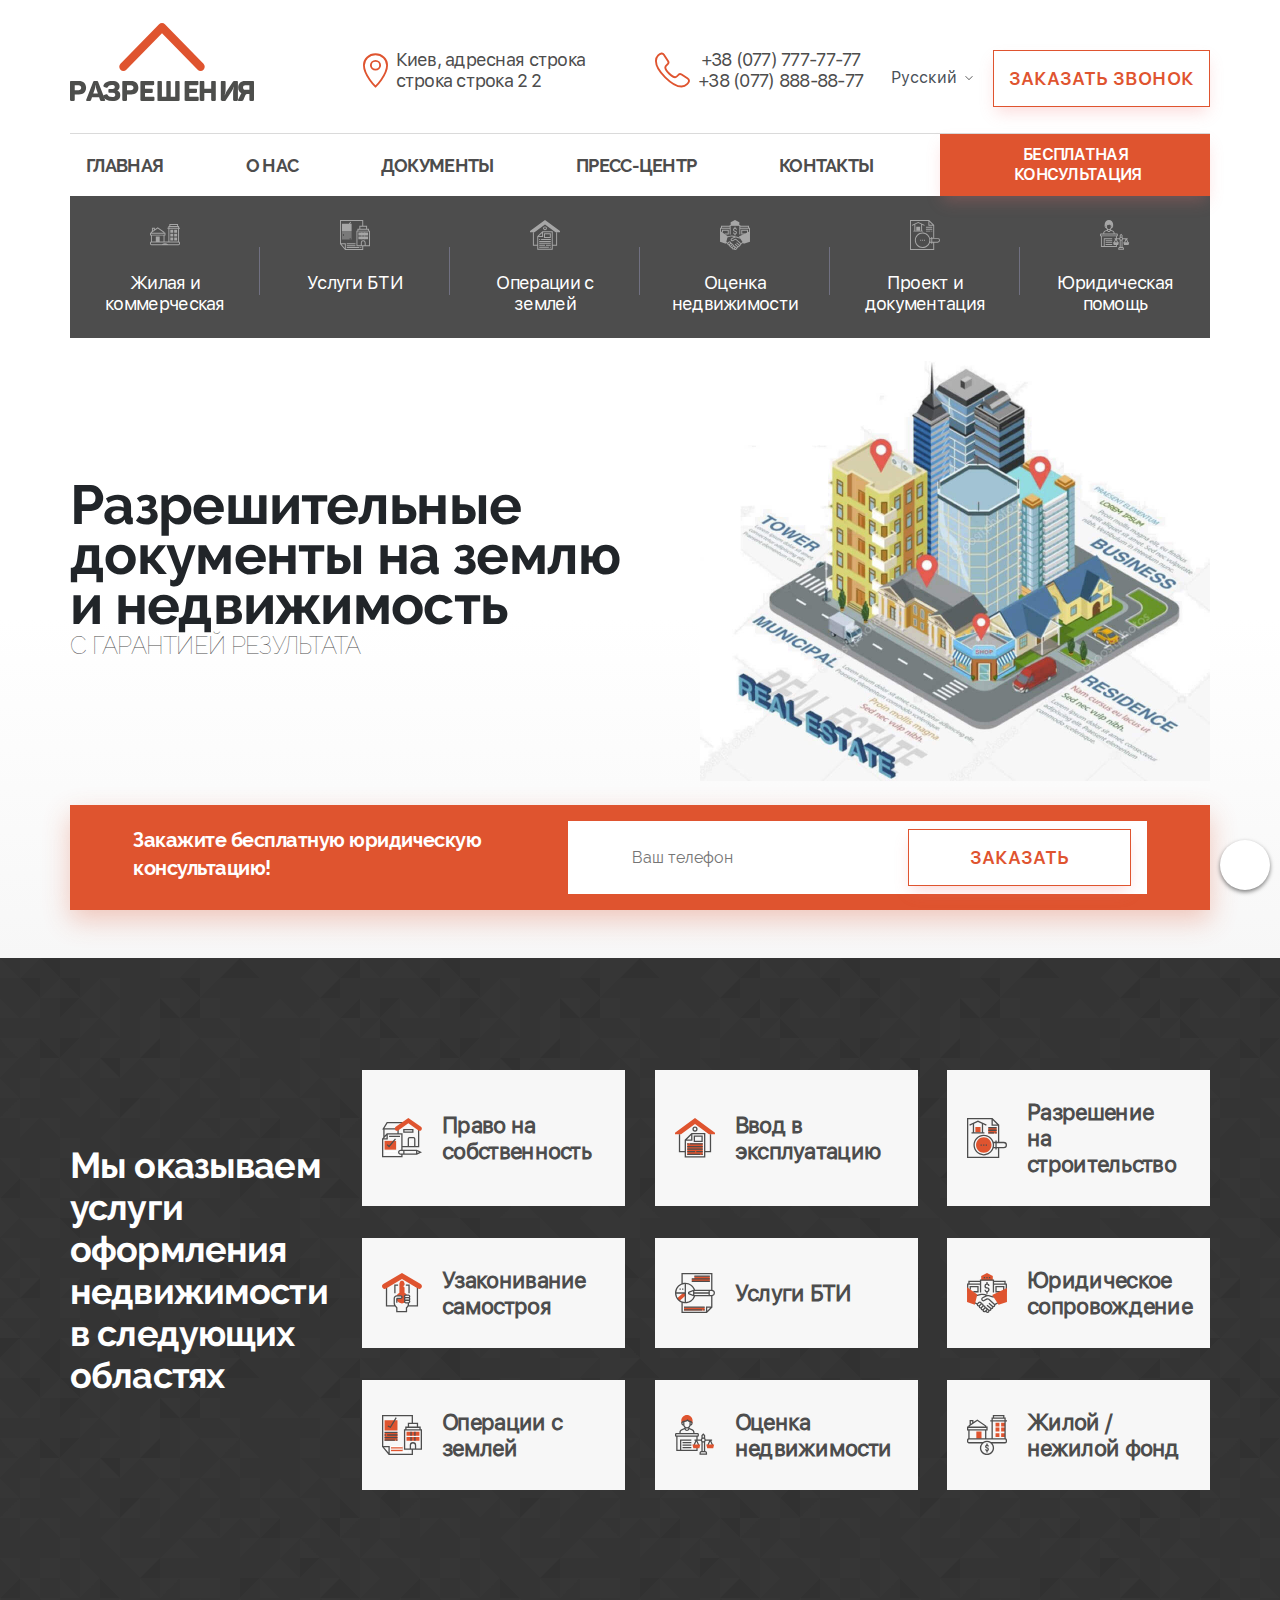
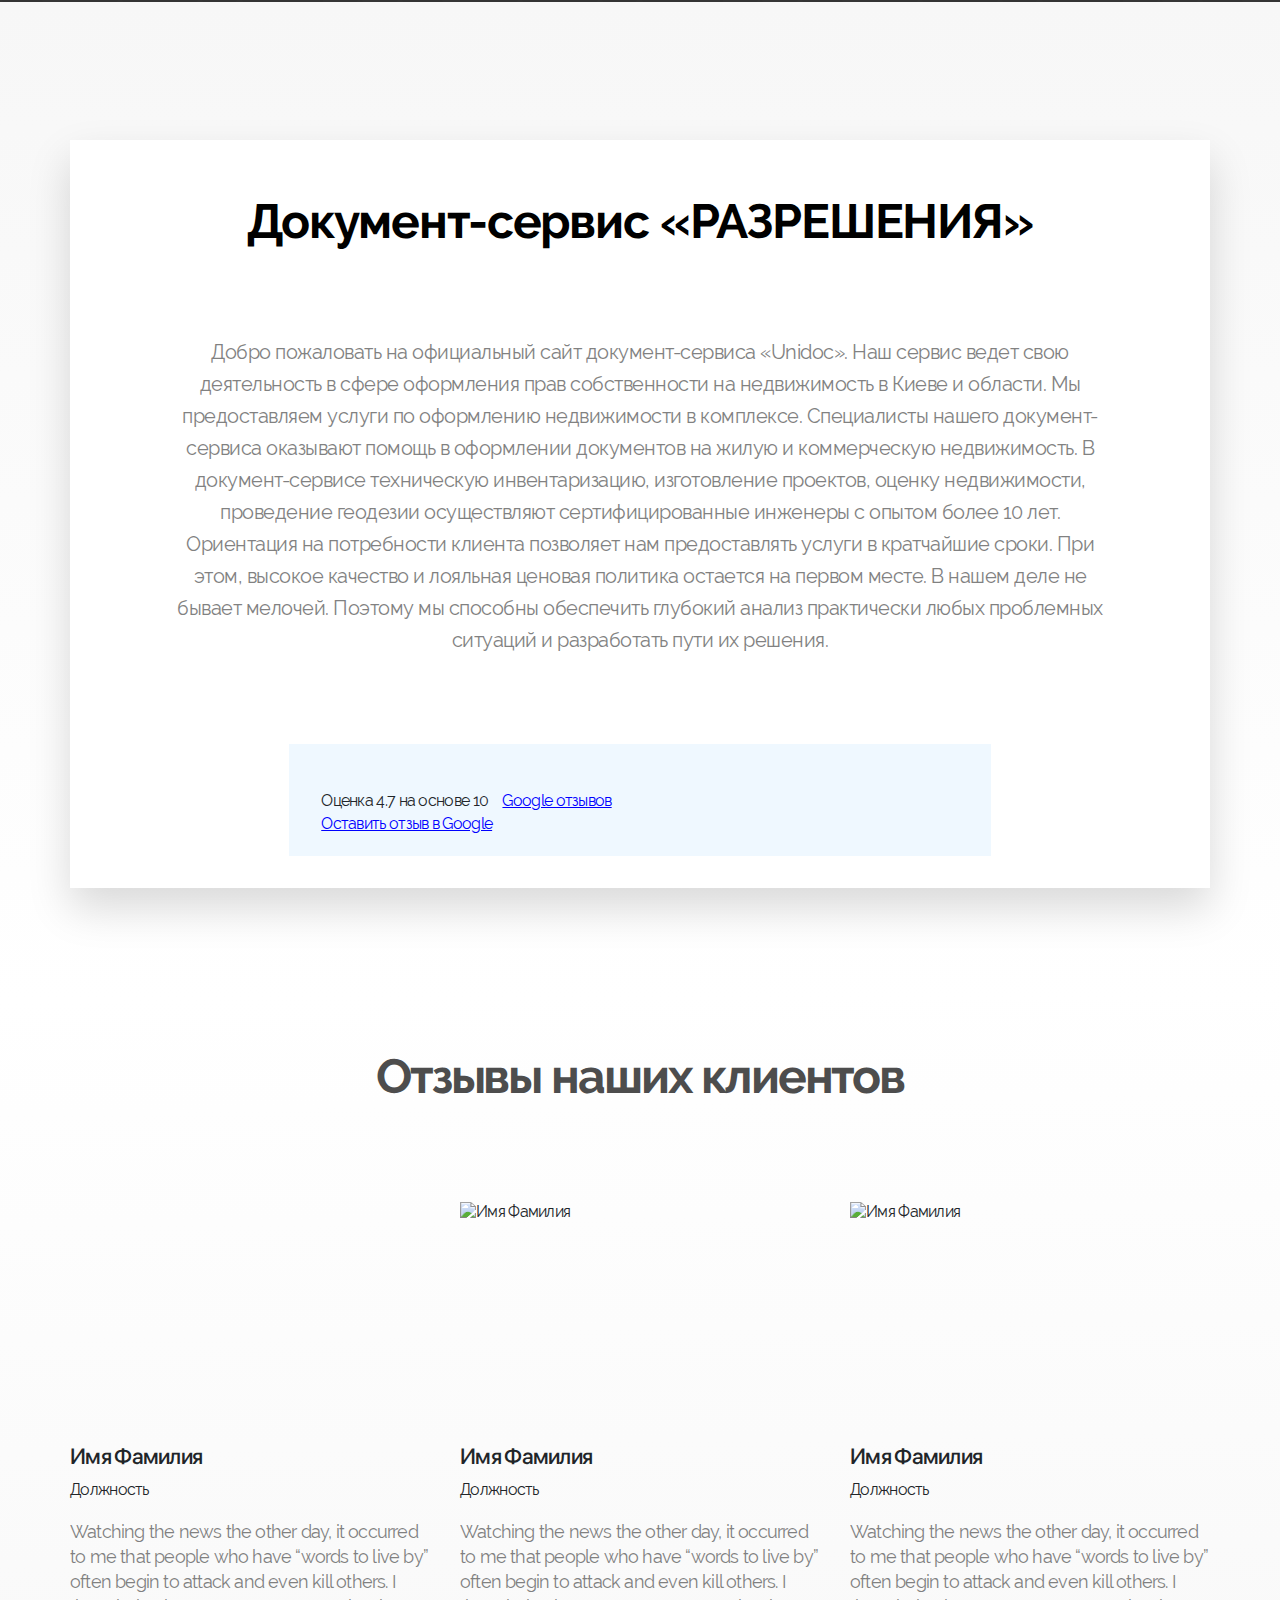
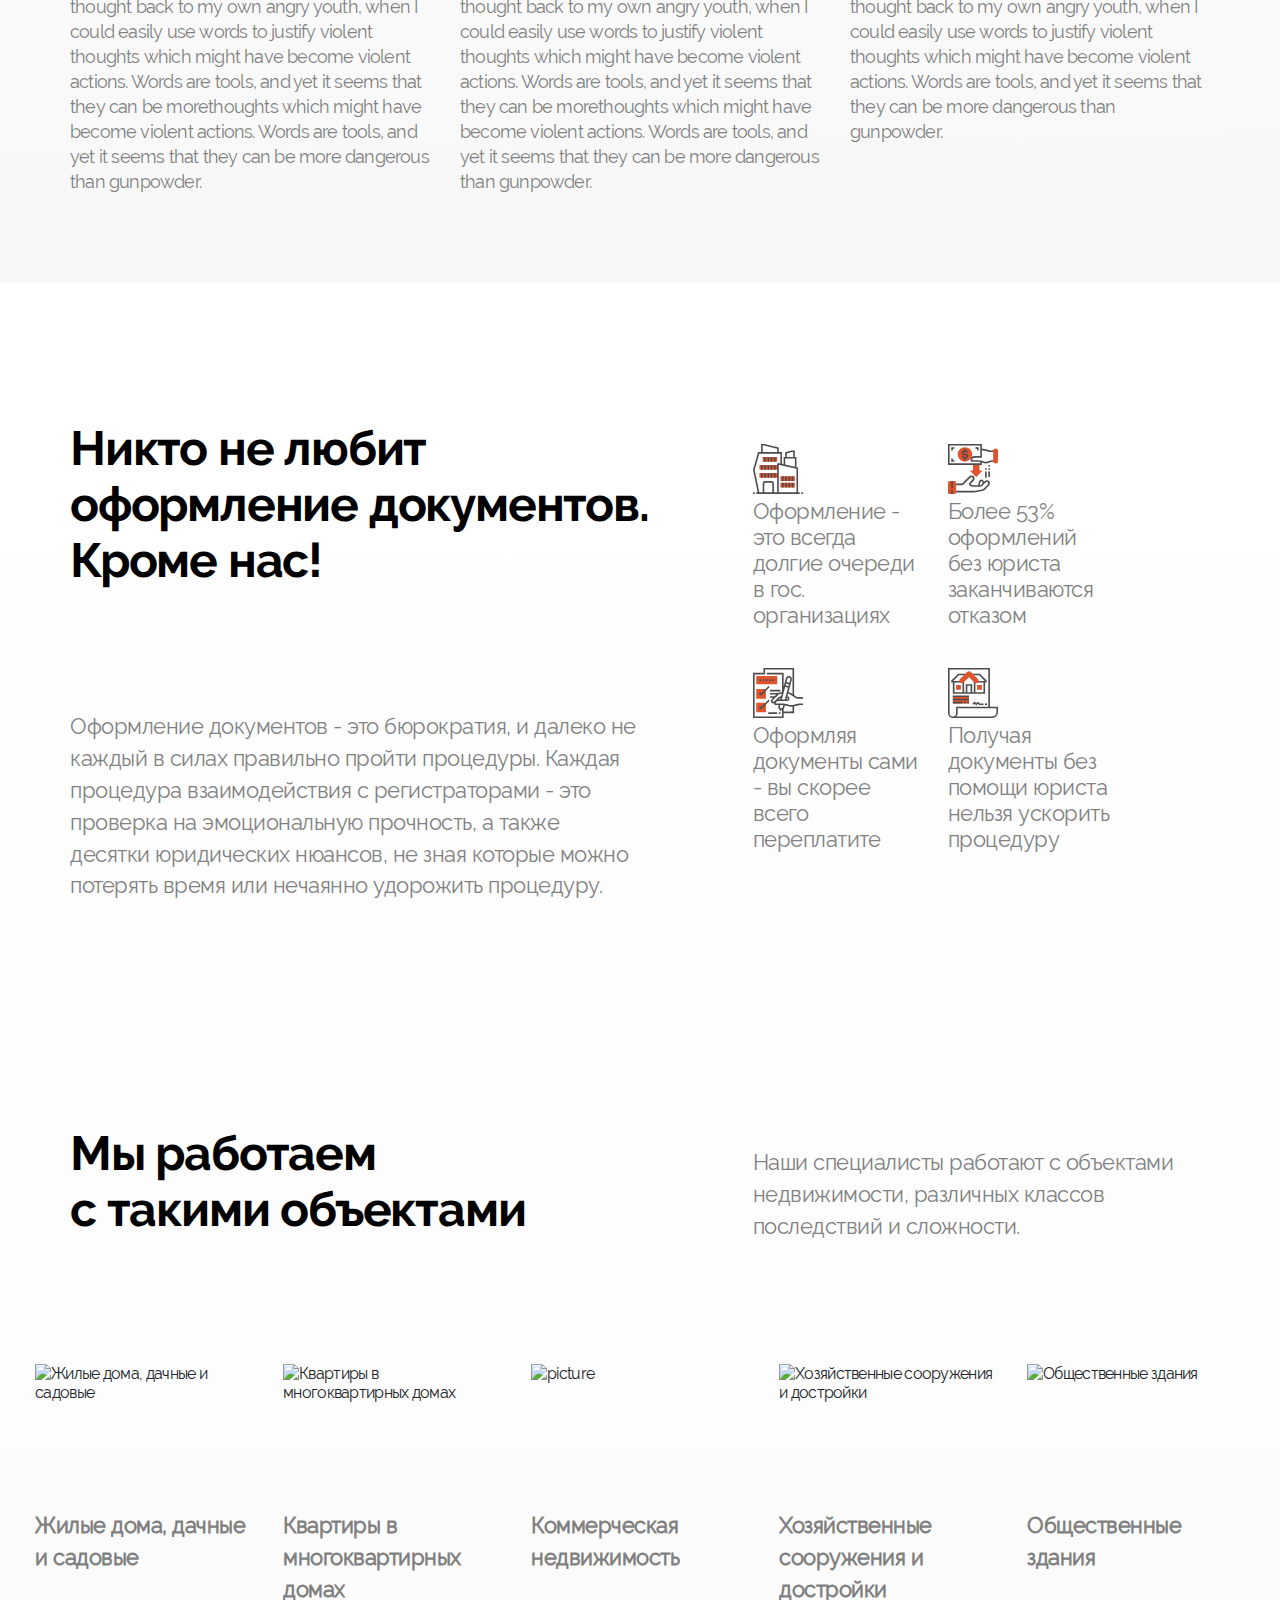
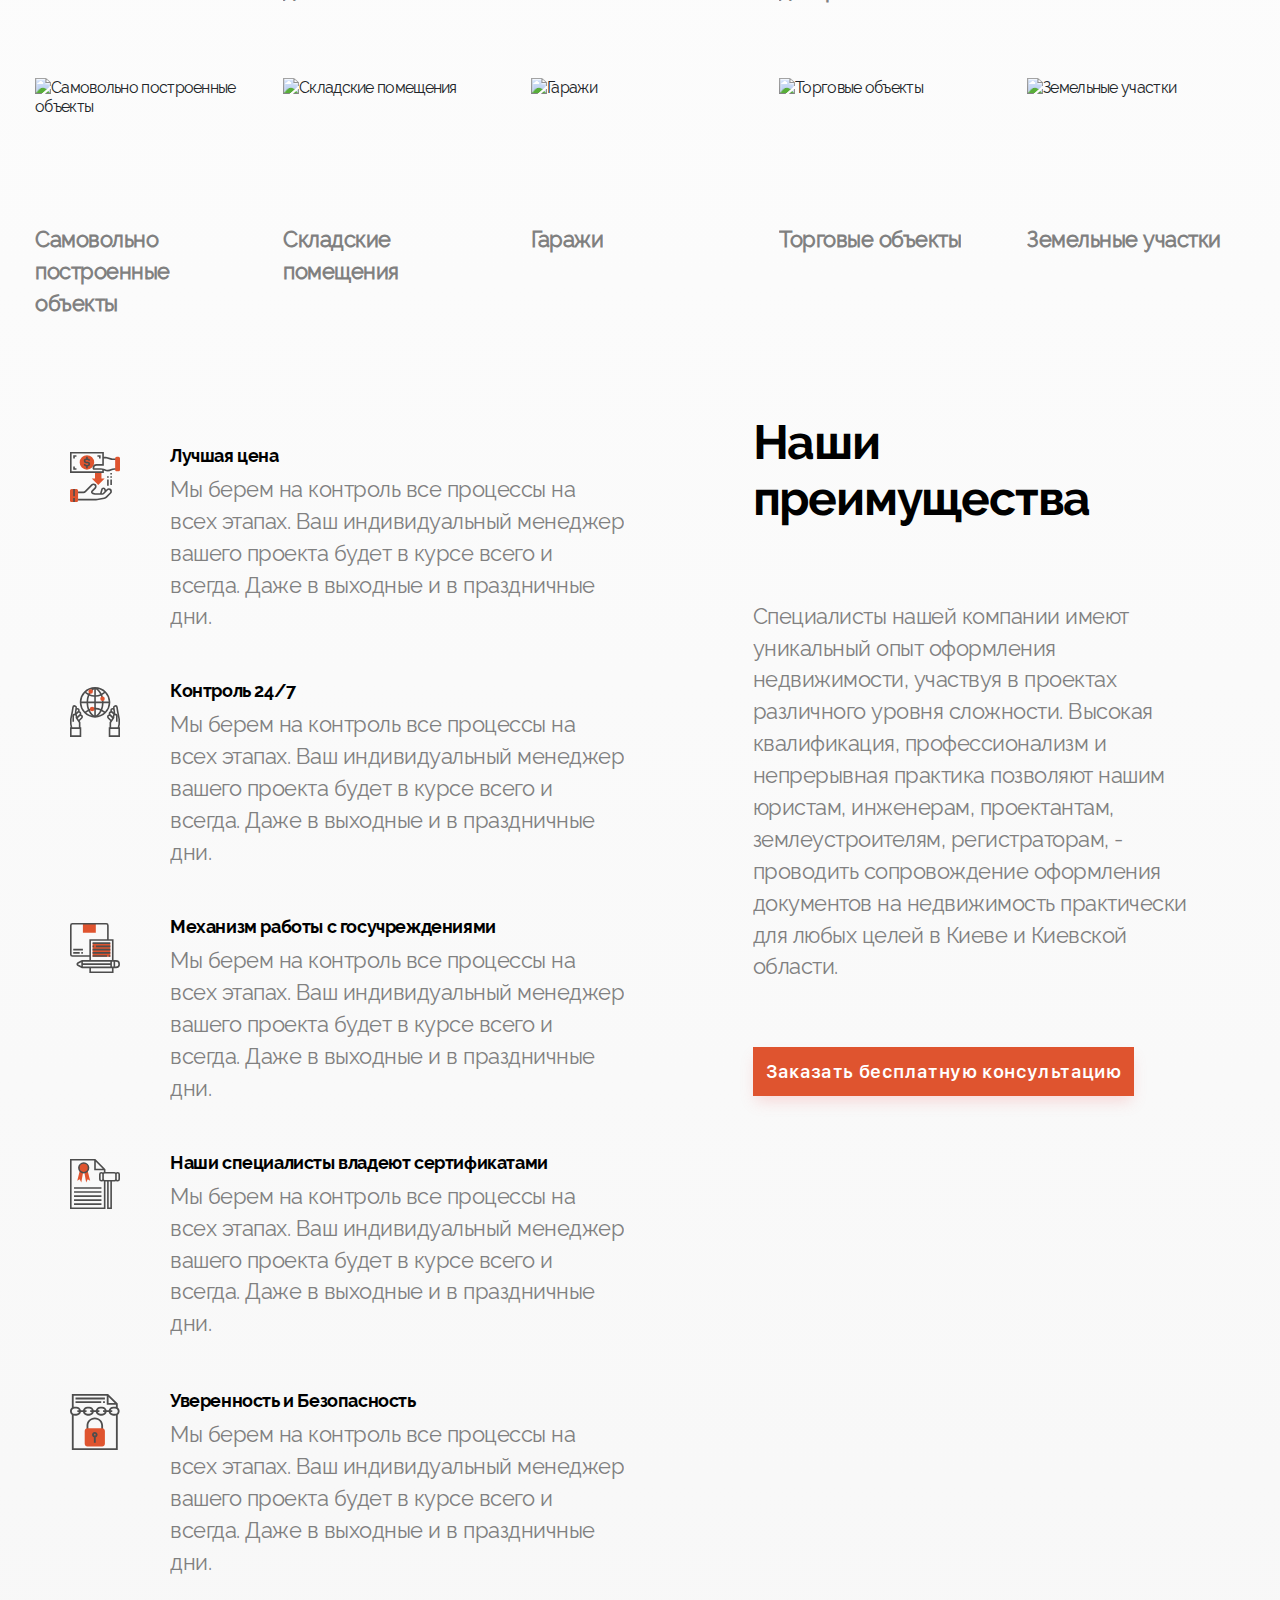
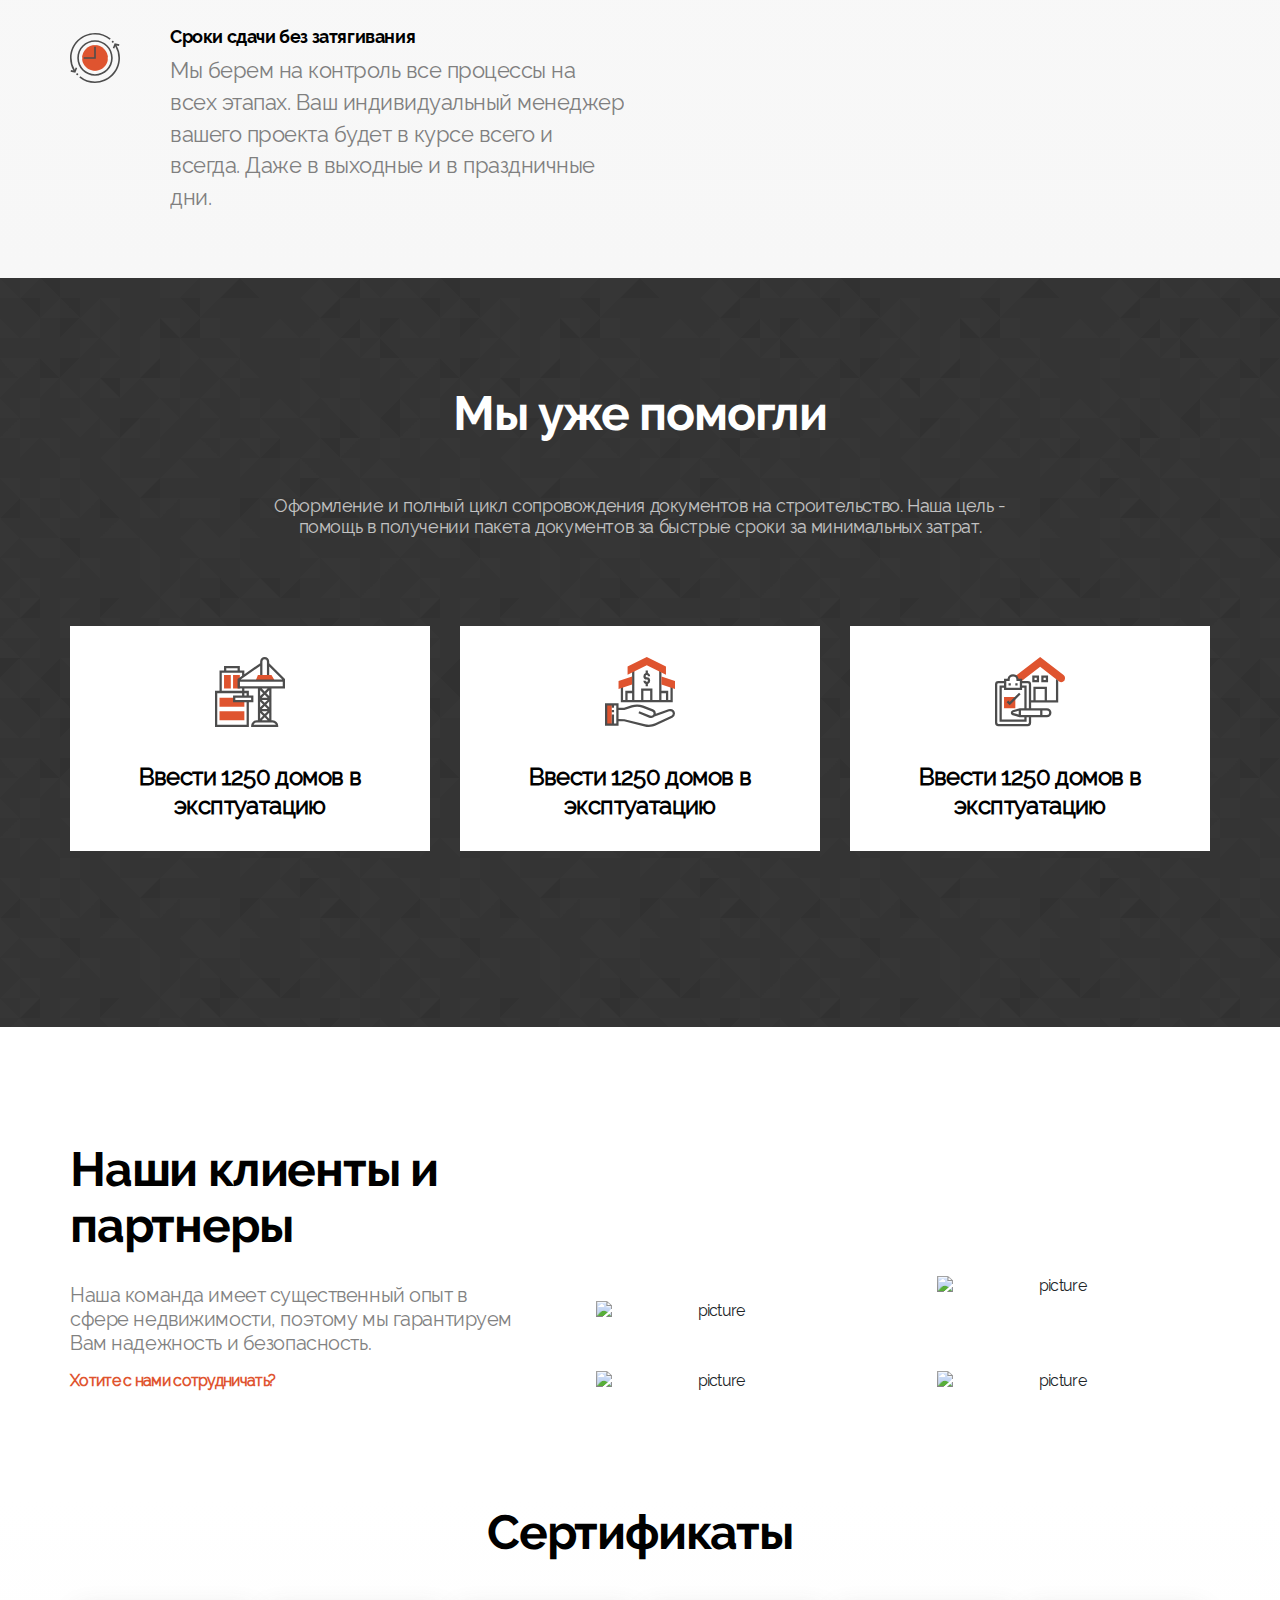
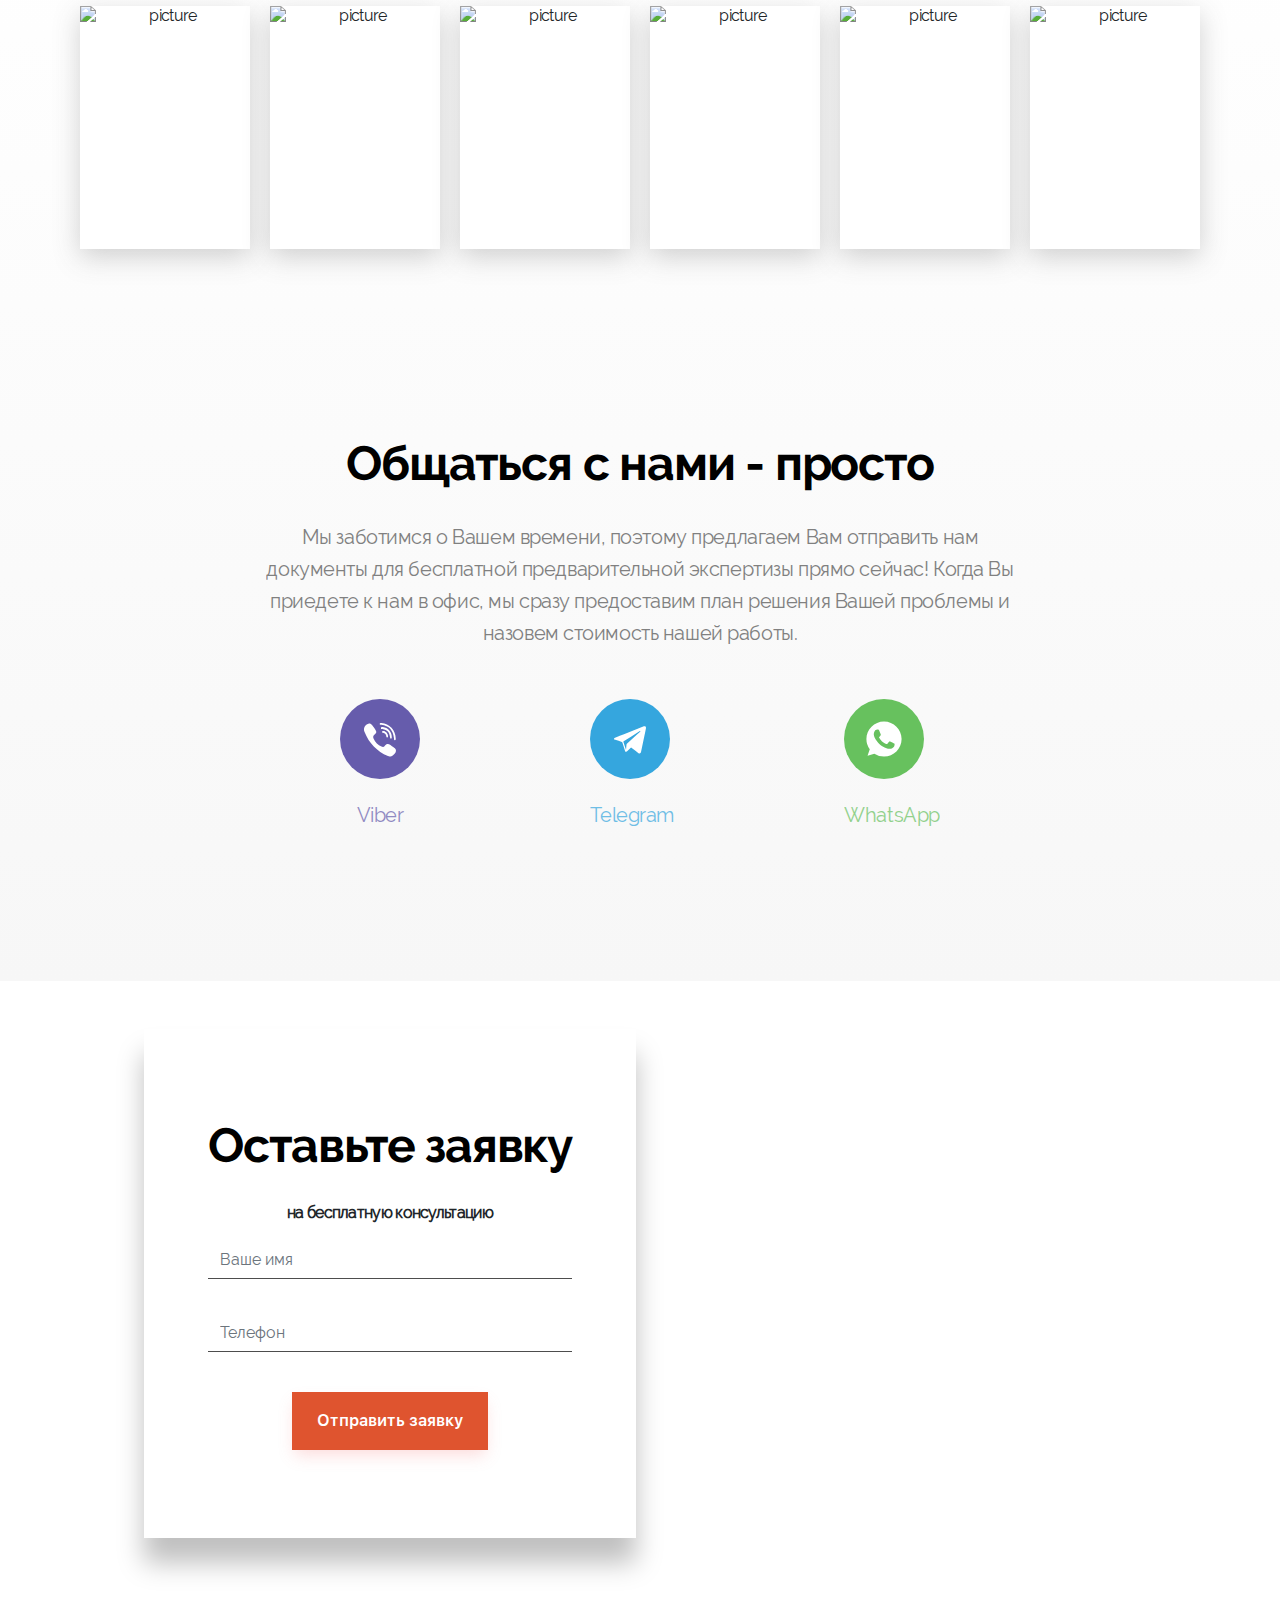
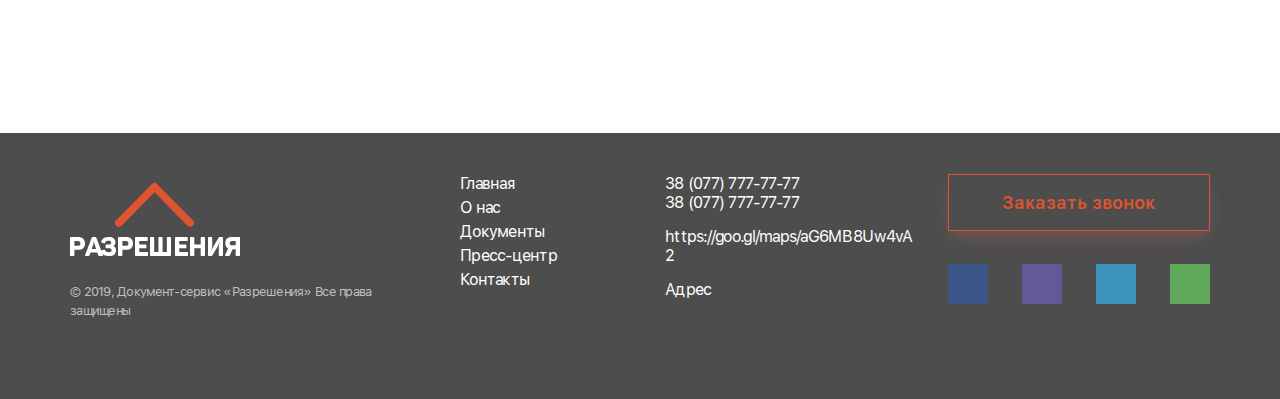
==== commit 32930394: "четвертая страница" ====
--- a/index.html
+++ b/index.html
@@ -47,7 +47,7 @@
 					</div>
 					<div class="col-12 col-sm-6 col-lg-3 col-md-4 d-flex align-items-center">
 						<div class="adress d-flex align-items-center  justify-content-center mx-auto">
-							<img class="img-fluid lazy mr-2" width="25" height="35"
+							<img class=" lazy mr-2" width="25" height="35"
 								src="img/icons/ancillary-icons/orion-pin-2.svg"
 								alt=">Киев, адресная строка строка строка 2 ">
 							<a href="">Киев, адресная строка строка строка 2 2</a>
@@ -55,7 +55,7 @@
 					</div>
 					<div class="col-12 col-sm-6 col-lg-3 col-md-4 mt-3 mt-sm-0 text-center">
 						<div class="phones d-flex align-items-center justify-content-center">
-							<img class="img-fluid lazy mr-2" width="35" height="36"
+							<img class=" lazy mr-2" width="35" height="36"
 								src="img/icons/ancillary-icons/orion-calls.svg" alt="+38 (077) 777-77-77">
 							<div>
 								<a class="d-block " href="tel:+380777777777">+38 (077) 777-77-77</a>
@@ -250,14 +250,14 @@
 					</a>
 				</div>
 				<div class="col-12 col-sm-6 col-lg-3 justify-content-center col-md-4 d-flex align-items-center mt-3">
-					<img class="img-fluid lazy mr-2" width="25" height="35"
-						src="img/icons/ancillary-icons/orion-pin-2.svg" alt="Киев, адресная строка  строка строка 2">
+					<img class=" lazy mr-2" width="25" height="35" src="img/icons/ancillary-icons/orion-pin-2.svg"
+						alt="Киев, адресная строка  строка строка 2">
 					<a href="">Киев, адресная строка строка строка 2 2</a>
 				</div>
 				<div
 					class="col-12 col-sm-6 col-lg-3 col-md-4 d-flex justify-content-center align-items-center mt-3 mt-md-0">
-					<img class="img-fluid lazy mr-2" width="35" height="36"
-						src="img/icons/ancillary-icons/orion-calls.svg" alt="+38 (077) 777-77-77">
+					<img class=" lazy mr-2" width="35" height="36" src="img/icons/ancillary-icons/orion-calls.svg"
+						alt="+38 (077) 777-77-77">
 					<div>
 						<a class="d-block" href="tel:+380777777777">+38 (077) 777-77-77</a>
 						<a class="d-block" href="tel:+380778888877">+38 (077) 888-88-77</a>
@@ -460,8 +460,7 @@
 					<picture>
 						<source srcset="_" data-srcset="img/main/2019-03-17-13-32-55@2x.jpg" media="(min-width: 768px)">
 						<img src="https://loading.io/spinners/double-ring/lg.double-ring-spinner.gif"
-							data-src="img/main/2019-03-17-13-32-55.jpg" class="lazyload img-fluid"
-							alt="С гарантией результата">
+							data-src="img/main/2019-03-17-13-32-55.jpg" class="lazyload " alt="С гарантией результата">
 					</picture>
 
 				</div>
@@ -729,22 +728,20 @@
 				<div class="col-lg-4 description-section-items mt-5 mt-lg-0">
 					<div class="row">
 						<div class="col-6 mt-4">
-							<img class="img-fluid lazy mb-1" src="img/icons/cons/company.svg"
+							<img class=" lazy mb-1" src="img/icons/cons/company.svg"
 								alt="Оформление - это всегда долгие очереди">
 							<p>Оформление - это всегда долгие очереди в гос. организациях</p>
 						</div>
 						<div class="col-6 mt-4">
-							<img class="img-fluid lazy mb-1" src="img/icons/cons/payment.svg"
-								alt="Более 53% оформлений">
+							<img class=" lazy mb-1" src="img/icons/cons/payment.svg" alt="Более 53% оформлений">
 							<p>Более 53% оформлений без юриста заканчиваются отказом</p>
 						</div>
 						<div class="col-6 mt-4">
-							<img class="img-fluid lazy mb-1" src="img/icons/cons/checklist.svg"
-								alt="Оформляя документы сами ">
+							<img class=" lazy mb-1" src="img/icons/cons/checklist.svg" alt="Оформляя документы сами ">
 							<p>Оформляя документы сами - вы скорее всего переплатите</p>
 						</div>
 						<div class="col-6 mt-4">
-							<img class="img-fluid lazy mb-1" src="img/icons/cons/mortgage.svg"
+							<img class=" lazy mb-1" src="img/icons/cons/mortgage.svg"
 								alt="Получая документы без помощи юриста">
 							<p>Получая документы без помощи юриста нельзя ускорить процедуру</p>
 						</div>
@@ -774,8 +771,7 @@
 					<picture class="image-box">
 						<source srcset="_" data-srcset="img/gallery/1/bitmap@2x.jpg" media="(min-width: 769px)">
 						<source srcset="img" data-srcset="img/gallery/1/bitmap@3x.jpg" media="(min-width: 1200px)">
-						<img class="img-fluid lazyload" src="img/gallery/1/bitmap.jpg"
-							data-src="img/gallery/1/bitmap.jpg" alt="Жилые дома,
+						<img class=" lazyload" src="img/gallery/1/bitmap.jpg" data-src="img/gallery/1/bitmap.jpg" alt="Жилые дома,
 						дачные и садовые">
 					</picture>
 					<p>
@@ -788,8 +784,8 @@
 					<picture class="image-box">
 						<source srcset="_" data-srcset="img/gallery/2/bitmap@2x.jpg" media="(min-width: 769px)">
 						<source srcset="_" data-srcset="img/gallery/2/bitmap@3x.jpg" media="(min-width: 1200px)">
-						<img src="img/gallery/2/bitmap.jpg" class="img-fluid lazyload"
-							data-src="img/gallery/2/bitmap.jpg" alt="Квартиры в многоквартирных домах">
+						<img src="img/gallery/2/bitmap.jpg" class=" lazyload" data-src="img/gallery/2/bitmap.jpg"
+							alt="Квартиры в многоквартирных домах">
 					</picture>
 					<p>
 						Квартиры в многоквартирных домах
@@ -800,8 +796,8 @@
 					<picture class="image-box">
 						<source srcset="_" data-srcset="img/gallery/3/bitmap@2x.jpg" media="(min-width: 769px)">
 						<source srcset="_" data-srcset="img/gallery/3/bitmap@3x.jpg" media="(min-width: 1200px)">
-						<img src="img/gallery/3/bitmap.jpg" class="img-fluid lazyload"
-							data-src="img/gallery/3/bitmap.jpg" alt="picture">
+						<img src="img/gallery/3/bitmap.jpg" class=" lazyload" data-src="img/gallery/3/bitmap.jpg"
+							alt="picture">
 					</picture>
 					<p>
 						Коммерческая недвижимость
@@ -812,8 +808,8 @@
 					<picture class="image-box">
 						<source srcset="_" data-srcset="img/gallery/4/bitmap@2x.jpg" media="(min-width: 769px)">
 						<source srcset="_" data-srcset="img/gallery/4/bitmap@3x.jpg" media="(min-width: 1200px)">
-						<img src="img/gallery/4/bitmap.jpg" class="img-fluid lazyload"
-							data-src="img/gallery/4/bitmap.jpg" alt="Хозяйственные сооружения и достройки">
+						<img src="img/gallery/4/bitmap.jpg" class=" lazyload" data-src="img/gallery/4/bitmap.jpg"
+							alt="Хозяйственные сооружения и достройки">
 					</picture>
 					<p>
 						Хозяйственные сооружения и достройки
@@ -824,8 +820,7 @@
 					<picture class="image-box">
 						<source srcset="_" data-srcset="img/gallery/5/bitmap@2x.jpg" media="(min-width: 769px)">
 						<source srcset="_" data-srcset="img/gallery/5/bitmap@3x.jpg" media="(min-width: 1200px)">
-						<img src="img/gallery/5/bitmap.jpg" class="img-fluid lazyload"
-							data-src="img/gallery/5/bitmap.jpg" alt="Общественные
+						<img src="img/gallery/5/bitmap.jpg" class=" lazyload" data-src="img/gallery/5/bitmap.jpg" alt="Общественные
 						здания">
 					</picture>
 					<p>
@@ -838,8 +833,8 @@
 					<picture class="image-box">
 						<source srcset="_" data-srcset="img/gallery/6/bitmap@2x.jpg" media="(min-width: 769px)">
 						<source srcset="_" data-srcset="img/gallery/6/bitmap@3x.jpg" media="(min-width: 1200px)">
-						<img src="img/gallery/6/bitmap.jpg" class="img-fluid lazyload"
-							data-src="img/gallery/6/bitmap.jpg" alt="Самовольно построенные объекты">
+						<img src="img/gallery/6/bitmap.jpg" class=" lazyload" data-src="img/gallery/6/bitmap.jpg"
+							alt="Самовольно построенные объекты">
 					</picture>
 					<p>
 						Самовольно построенные объекты
@@ -850,8 +845,8 @@
 					<picture class="image-box">
 						<source srcset="_" data-srcset="img/gallery/7/bitmap@2x.jpg" media="(min-width: 769px)">
 						<source srcset="_" data-srcset="img/gallery/7/bitmap@3x.jpg" media="(min-width: 1200px)">
-						<img src="img/gallery/7/bitmap.jpg" class="img-fluid lazyload"
-							data-src="img/gallery/7/bitmap.jpg" alt="Складские помещения">
+						<img src="img/gallery/7/bitmap.jpg" class=" lazyload" data-src="img/gallery/7/bitmap.jpg"
+							alt="Складские помещения">
 					</picture>
 					<p>
 						Складские помещения
@@ -862,8 +857,8 @@
 					<picture class="image-box">
 						<source srcset="_" data-srcset="img/gallery/8/bitmap@2x.jpg" media="(min-width: 769px)">
 						<source srcset="_" data-srcset="img/gallery/8/bitmap@3x.jpg" media="(min-width: 1200px)">
-						<img src="img/gallery/8/bitmap.jpg" class="img-fluid lazyload"
-							data-src="img/gallery/8/bitmap.jpg" alt="Гаражи">
+						<img src="img/gallery/8/bitmap.jpg" class=" lazyload" data-src="img/gallery/8/bitmap.jpg"
+							alt="Гаражи">
 					</picture>
 					<p>
 						Гаражи
@@ -875,8 +870,8 @@
 					<picture class="image-box">
 						<source srcset="_" data-srcset="img/gallery/9/group-13@2x.jpg" media="(min-width: 769px)">
 						<source srcset="_" data-srcset="img/gallery/9/group-13@3x.jpg" media="(min-width: 1200px)">
-						<img src="img/gallery/9/group-13.jpg" class="img-fluid lazyload"
-							data-src="img/gallery/9/group-13.jpg" alt="Торговые объекты">
+						<img src="img/gallery/9/group-13.jpg" class=" lazyload" data-src="img/gallery/9/group-13.jpg"
+							alt="Торговые объекты">
 					</picture>
 					<p>
 						Торговые объекты
@@ -887,8 +882,8 @@
 					<picture class="image-box">
 						<source srcset="img" data-srcset="img/gallery/10/bitmap@2x.jpg" media="(min-width: 769px)">
 						<source srcset="img" data-srcset="img/gallery/10/bitmap@3x.jpg" media="(min-width: 1200px)">
-						<img src="img/gallery/10/bitmap.jpg" class="img-fluid lazyload"
-							data-src="img/gallery/10/bitmap.jpg" alt="Земельные участки">
+						<img src="img/gallery/10/bitmap.jpg" class=" lazyload" data-src="img/gallery/10/bitmap.jpg"
+							alt="Земельные участки">
 					</picture>
 					<p>
 						Земельные участки
--- a/css/main.css
+++ b/css/main.css
@@ -250,7 +250,6 @@
 }
 
 .image-box img {
-  height: auto;
   margin: 0 auto;
   display: block;
 }
@@ -375,6 +374,12 @@
 }
 
 @media screen and (max-width: 578px) {
+  .accordion-vacation .btn {
+    font-size: 12px;
+  }
+  .guarantee-list__item {
+    font-size: 13px;
+  }
   .head .h1 {
     font-size: 25px !important;
     line-height: normal;
@@ -432,6 +437,12 @@
 }
 
 @media screen and (max-width: 768px) {
+  .guarantee-points-block {
+    padding: 31px 26px !important;
+  }
+  .main-about-us p {
+    font-size: 14px !important;
+  }
   .article p {
     font-size: 15px !important;
   }
@@ -802,7 +813,6 @@
 .article .image-box img {
   max-width: 100%;
   width: 100%;
-  height: auto;
 }
 
 .article .image-box .img-head {
@@ -997,6 +1007,185 @@
   opacity: 0.75;
   line-height: 1.44;
   letter-spacing: -0.8px;
+}
+
+.h1-about-us {
+  letter-spacing: -2.1px;
+  font-size: 48px;
+  font-family: RalewayBold;
+  margin-top: 0;
+}
+
+.card-header[data-toggle="collapse"] {
+  cursor: pointer;
+}
+
+.aside-services {
+  padding-top: 83px;
+}
+
+.aside-services .image-box {
+  width: 170px;
+  height: 217px;
+}
+
+.aside-services .h4 {
+  font-size: 24px;
+  font-family: SFProBold;
+}
+
+.aside-services p {
+  font-size: 18px;
+  font-family: SFProRegular;
+  padding: 23px 0;
+}
+
+.aside-services .example-docs-block {
+  -ms-flex-pack: distribute;
+      justify-content: space-around;
+}
+
+.aside-services .services-accordion {
+  margin-bottom: 43px;
+}
+
+.aside-services .services-accordion .card {
+  border: solid 1px #404040;
+}
+
+.aside-services .services-accordion .card-header {
+  border: solid 1px #404040;
+  background-color: #4d4d4d;
+  position: relative;
+}
+
+.aside-services .services-accordion .card-header .btn {
+  color: #fff;
+}
+
+.aside-services .services-accordion .card-header:after {
+  content: '';
+  position: absolute;
+  right: 7%;
+  top: 32px;
+  border: 10px solid transparent;
+  border-top: 10px solid #868686;
+}
+
+.main-about-us {
+  padding-top: 73px;
+  padding-bottom: 55px;
+}
+
+.guarantee-points-block {
+  -webkit-box-shadow: 0 20px 40px 0 rgba(0, 0, 0, 0.15);
+          box-shadow: 0 20px 40px 0 rgba(0, 0, 0, 0.15);
+  background-color: #ffffff;
+  padding: 45px 66px;
+  margin: 60px 0;
+}
+
+.guarantee-points-block .guarantee-list {
+  padding-left: 20px;
+  list-style: none;
+  font-size: 18px;
+  font-family: SFProRegular;
+  color: #4d4d4d;
+}
+
+.guarantee-points-block .guarantee-list__item {
+  position: relative;
+  margin-bottom: 20px;
+}
+
+.guarantee-points-block .guarantee-list li::before {
+  content: "";
+  background-color: #df542f;
+  height: 11px;
+  border-radius: 15px;
+  display: inline-block;
+  width: 11px;
+  left: -19px;
+  top: 5px;
+  position: absolute;
+}
+
+.about-us-block,
+.guarantee-block,
+.collab-block,
+.vacation-block {
+  background-image: -webkit-gradient(linear, left top, left bottom, from(#fafafa), to(#f7f7f7));
+  background-image: linear-gradient(to bottom, #fafafa, #f7f7f7);
+  margin-top: 28px;
+  padding: 49px 38px;
+  font-family: SFProRegular;
+}
+
+.about-us-block p,
+.guarantee-block p,
+.collab-block p,
+.vacation-block p {
+  opacity: 0.7;
+  font-size: 18px;
+  line-height: 1.67;
+  letter-spacing: -0.8px;
+}
+
+.about-us-block .h3,
+.guarantee-block .h3,
+.collab-block .h3,
+.vacation-block .h3 {
+  font-size: 30px;
+  font-family: RalewayBold;
+  color: #4d4d4d;
+}
+
+.about-us-block .inner-link,
+.guarantee-block .inner-link,
+.collab-block .inner-link,
+.vacation-block .inner-link {
+  color: #df542f;
+  font-family: SFProBold;
+}
+
+.about-us-block blockquote,
+.guarantee-block blockquote,
+.collab-block blockquote,
+.vacation-block blockquote {
+  color: #df542f;
+  font-size: 18px;
+  max-width: 87%;
+  margin-bottom: 56px;
+}
+
+.about-us-block .accordion-vacation,
+.guarantee-block .accordion-vacation,
+.collab-block .accordion-vacation,
+.vacation-block .accordion-vacation {
+  -webkit-box-shadow: 0 20px 40px 0 rgba(0, 0, 0, 0.15);
+          box-shadow: 0 20px 40px 0 rgba(0, 0, 0, 0.15);
+  background-color: #ffffff;
+}
+
+.about-us-block .icon img,
+.guarantee-block .icon img,
+.collab-block .icon img,
+.vacation-block .icon img {
+  height: 50px;
+  width: 50px;
+}
+
+.collab-btn {
+  color: #df542f;
+  background-color: #F3E5E2;
+  font-weight: bold;
+  display: inline-block;
+  padding: 15px 41px;
+  margin: 12px 0;
+}
+
+.collab-btn:hover {
+  color: #df542f;
 }
 
 * picture {
@@ -1009,6 +1198,11 @@
   -webkit-box-align: center;
       -ms-flex-align: center;
           align-items: center;
+  width: 100%;
+  height: 100%;
+}
+
+* picture img {
   width: 100%;
   height: 100%;
 }
@@ -1719,6 +1913,11 @@
   color: #fff;
   padding: 41px 0 56px 0;
   position: relative;
+}
+
+.footer .logo picture {
+  width: 170px;
+  height: 91px;
 }
 
 .footer .up {
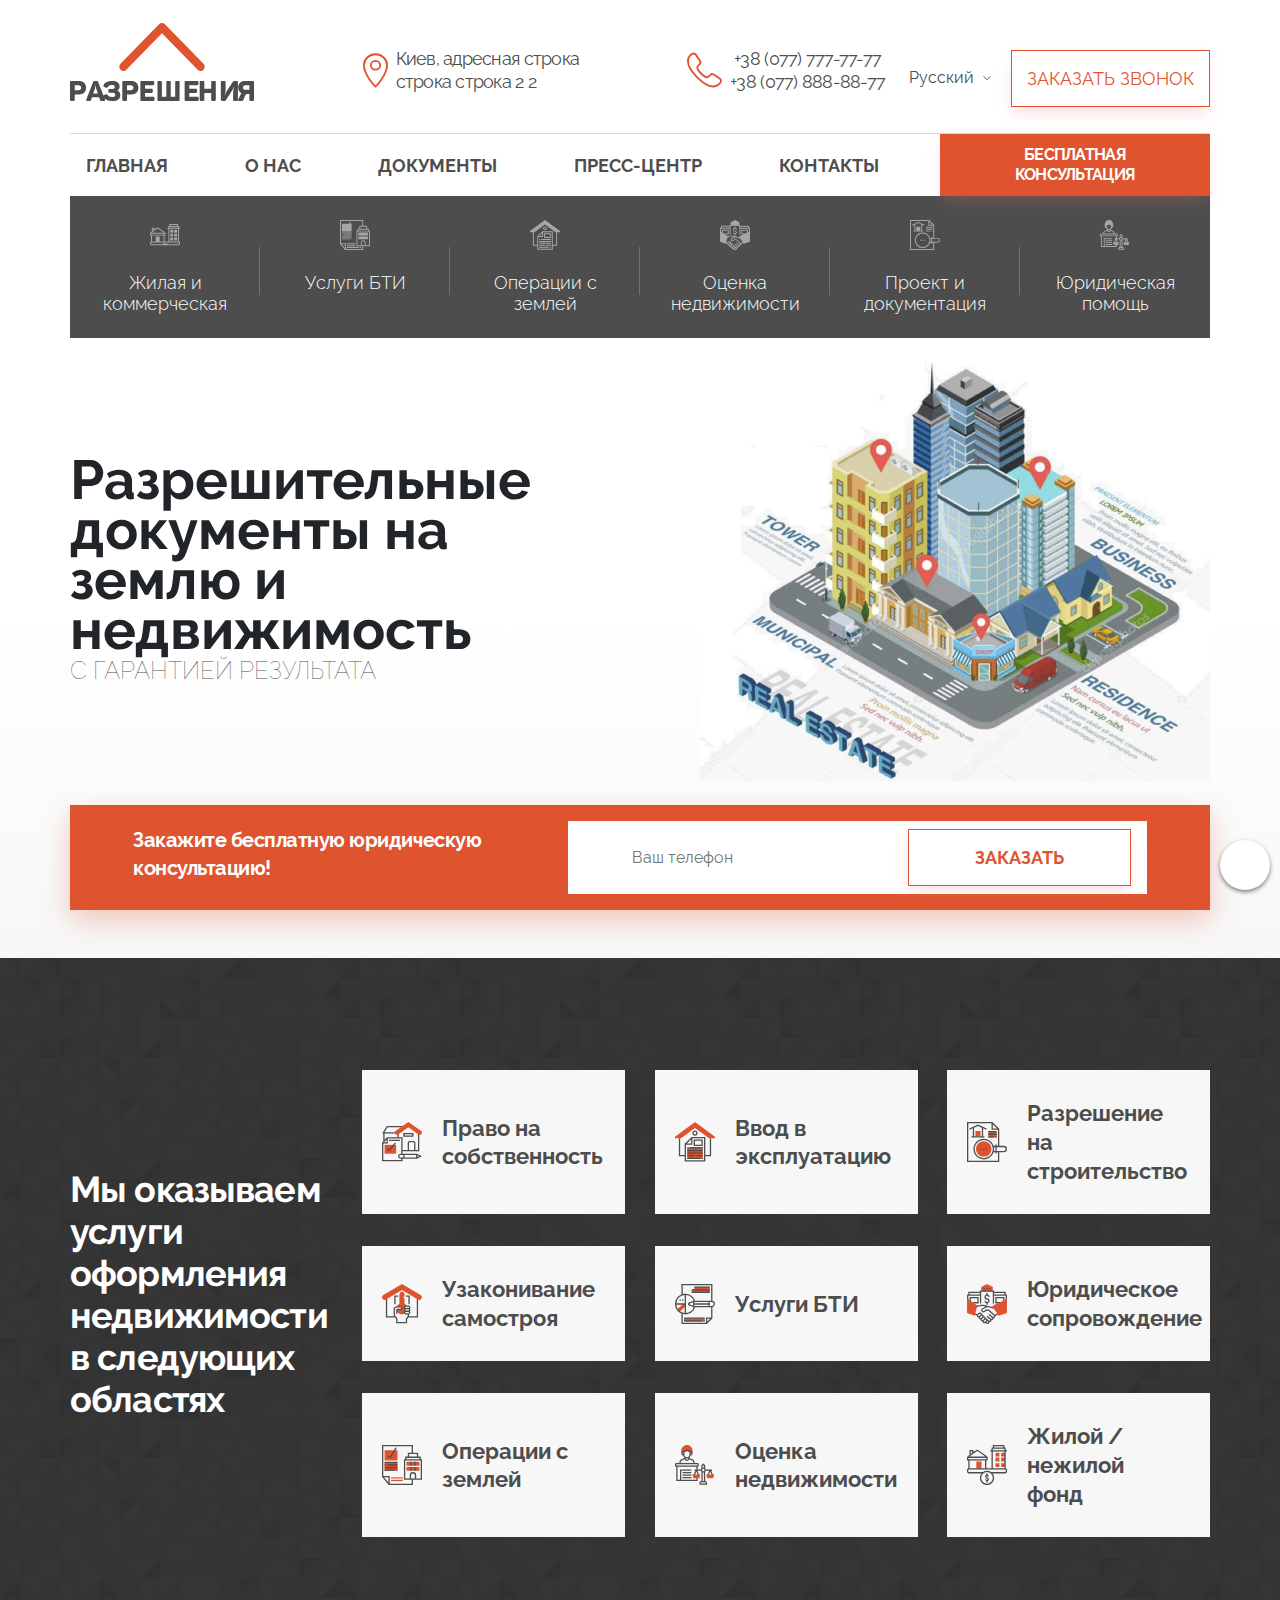
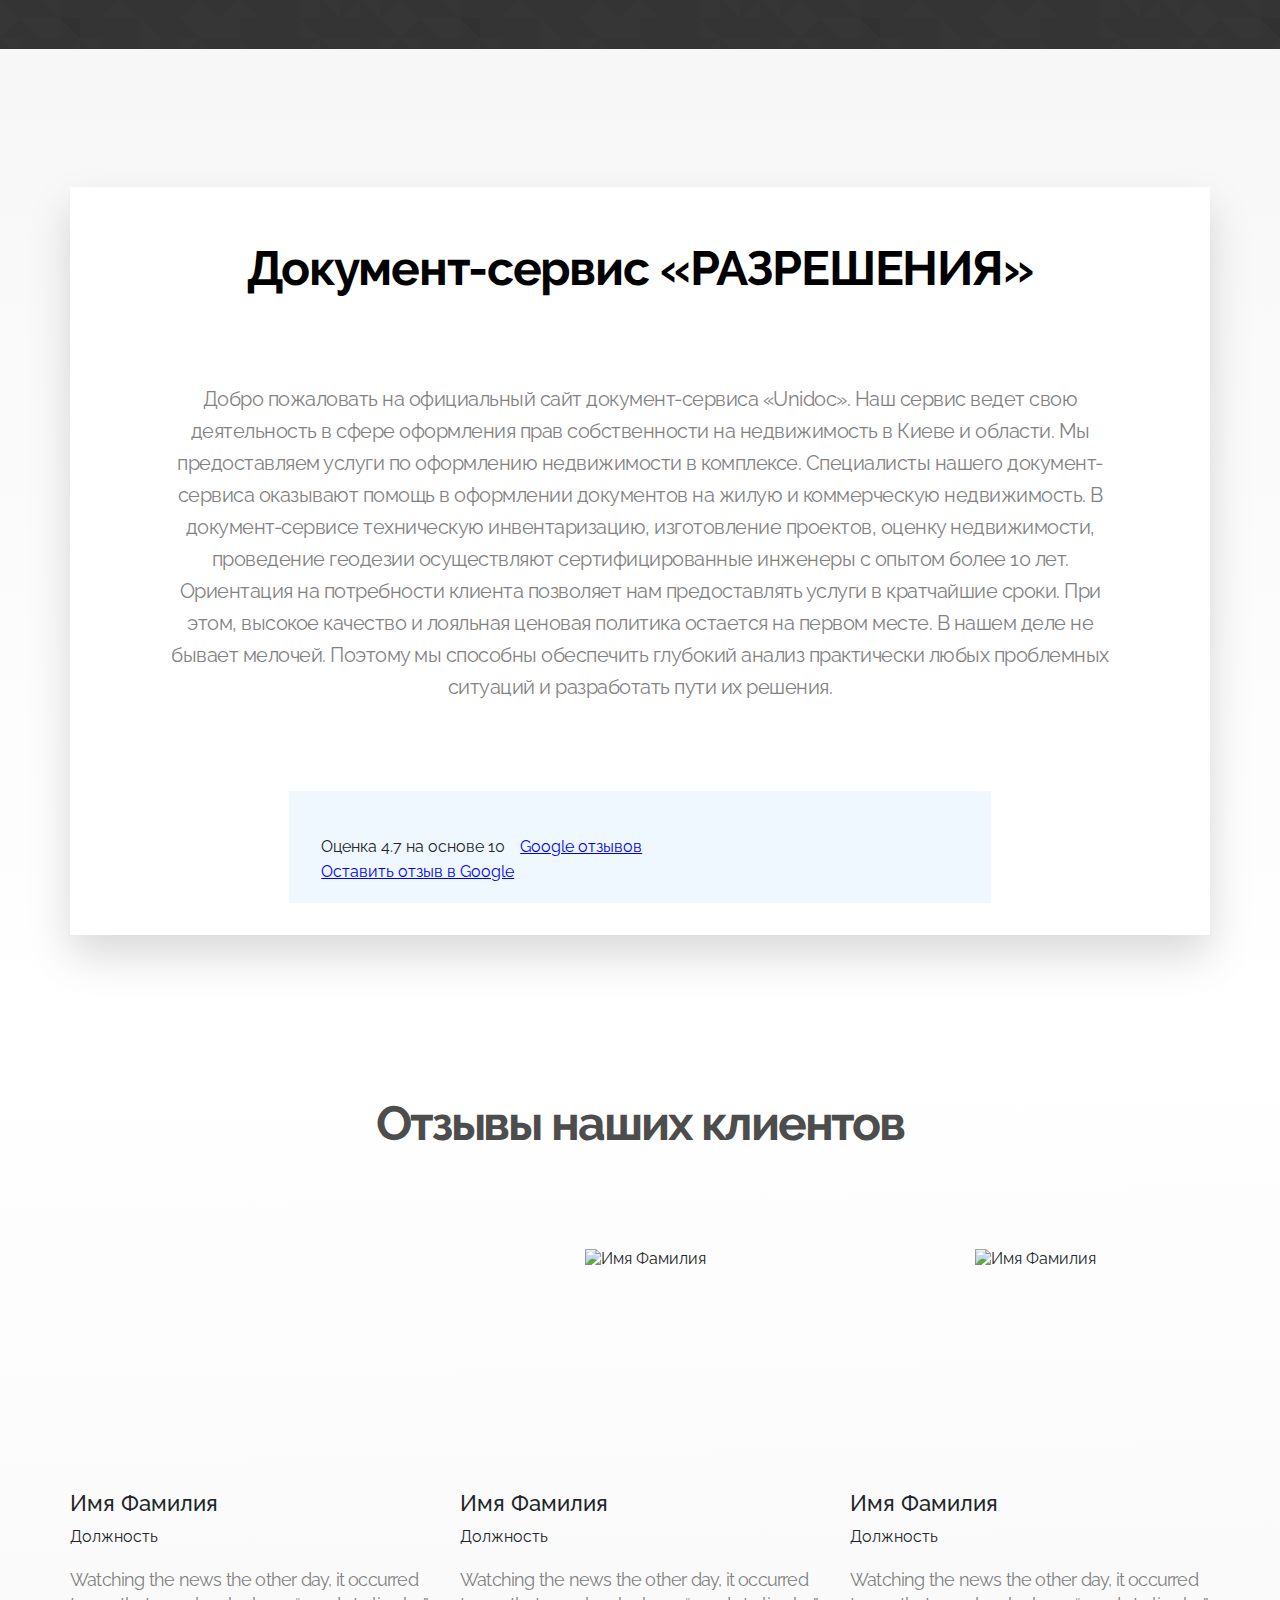
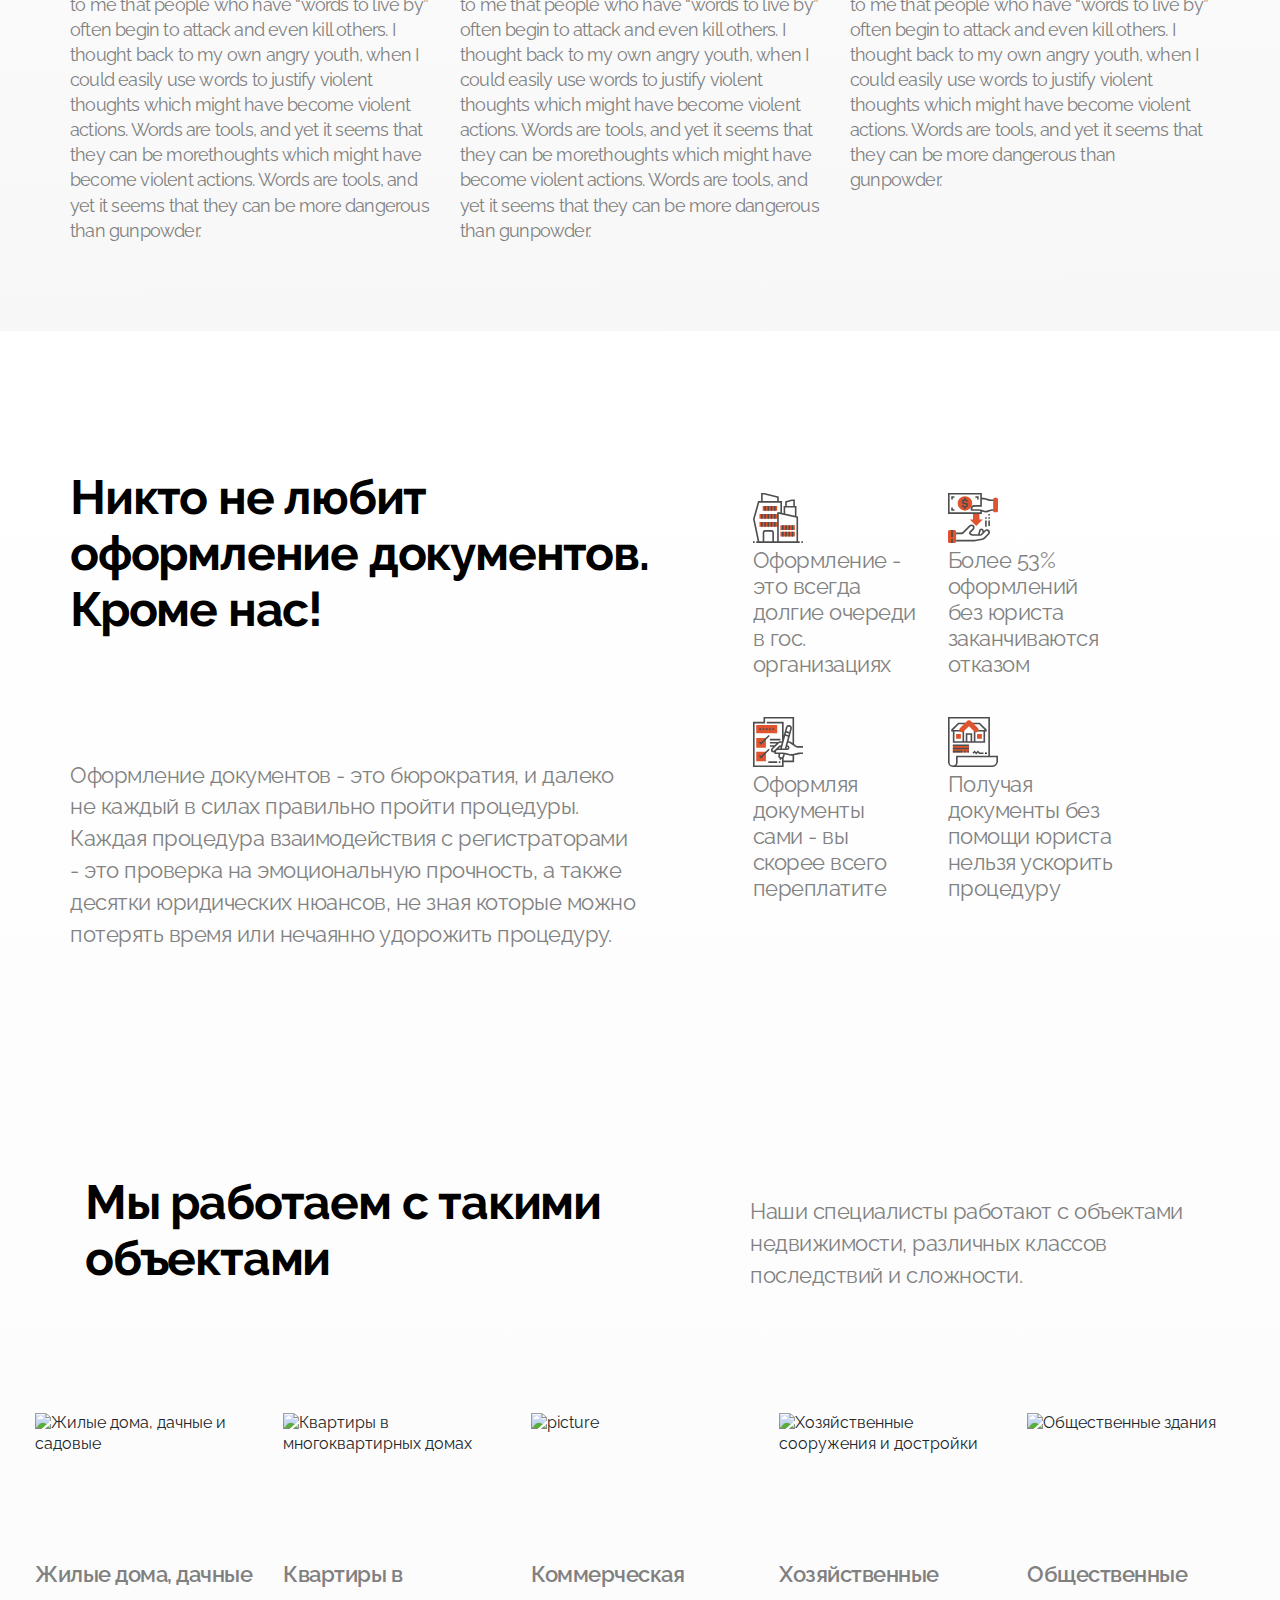
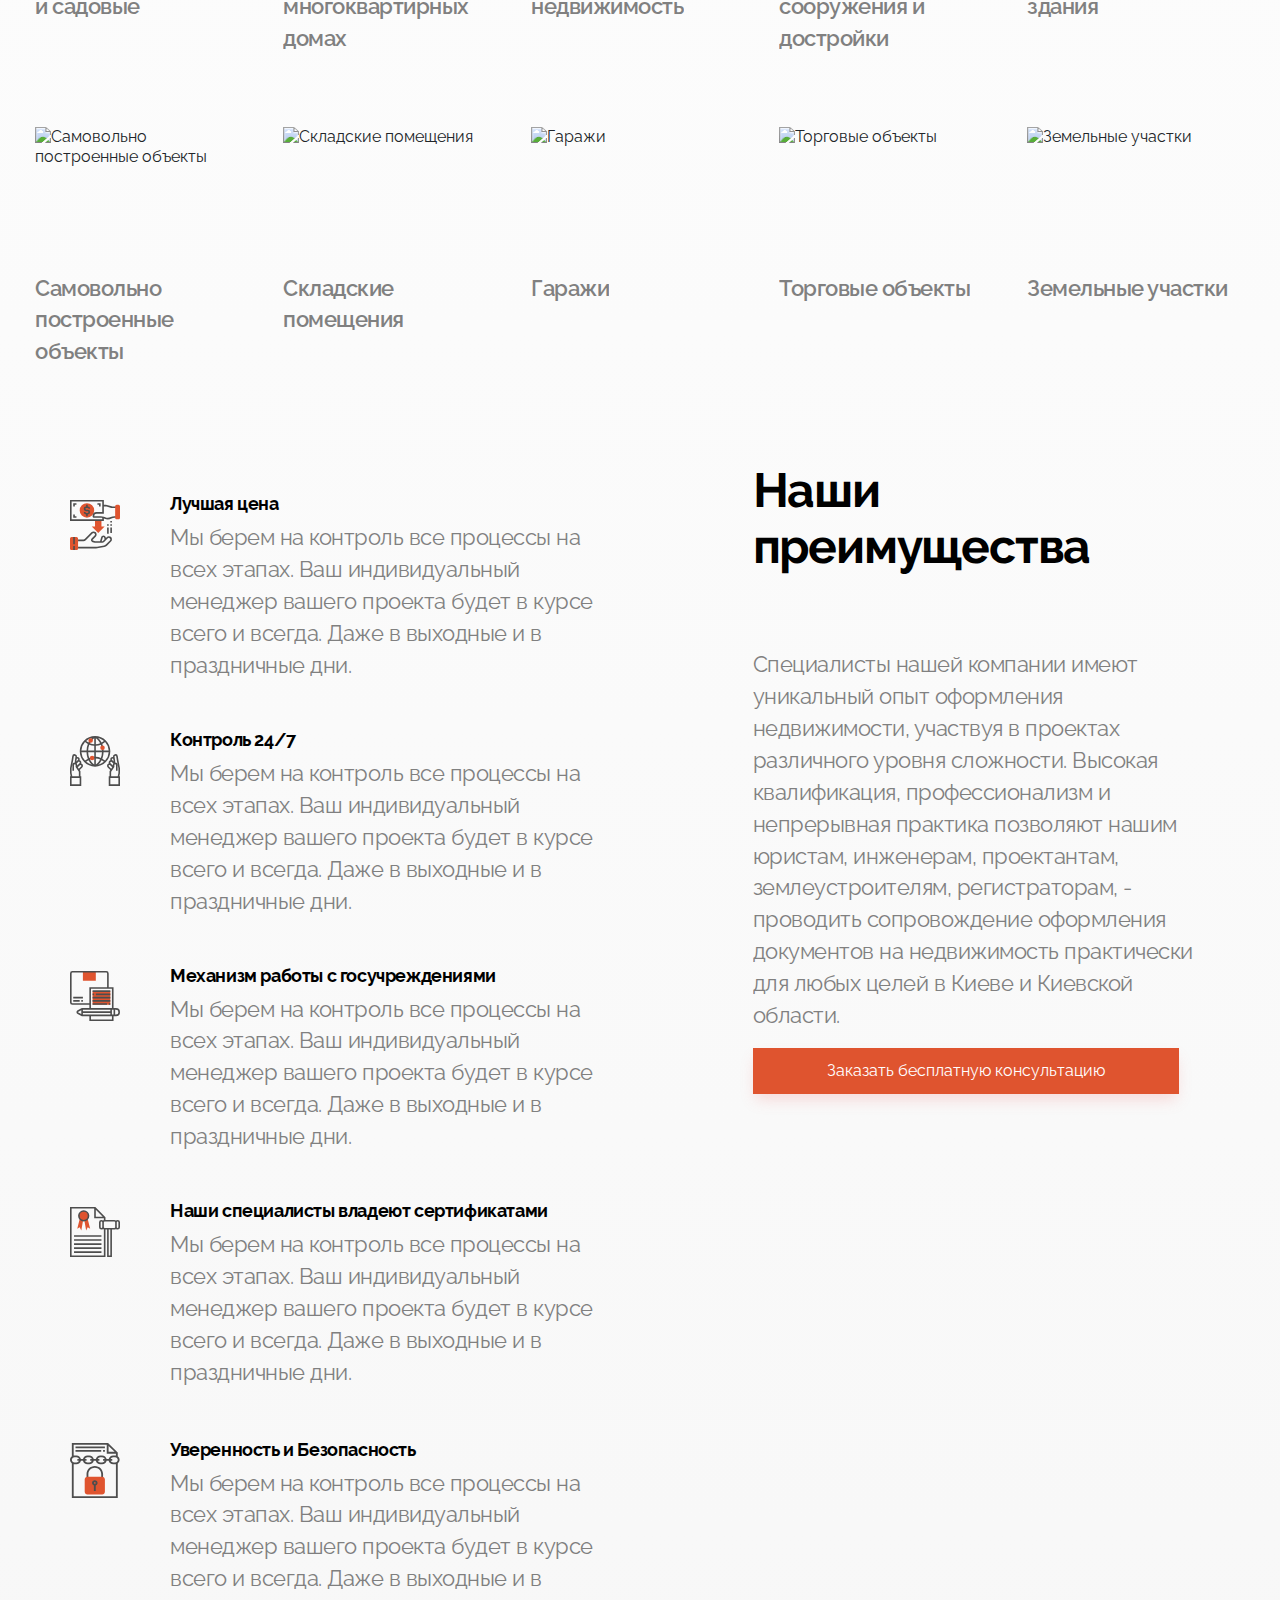
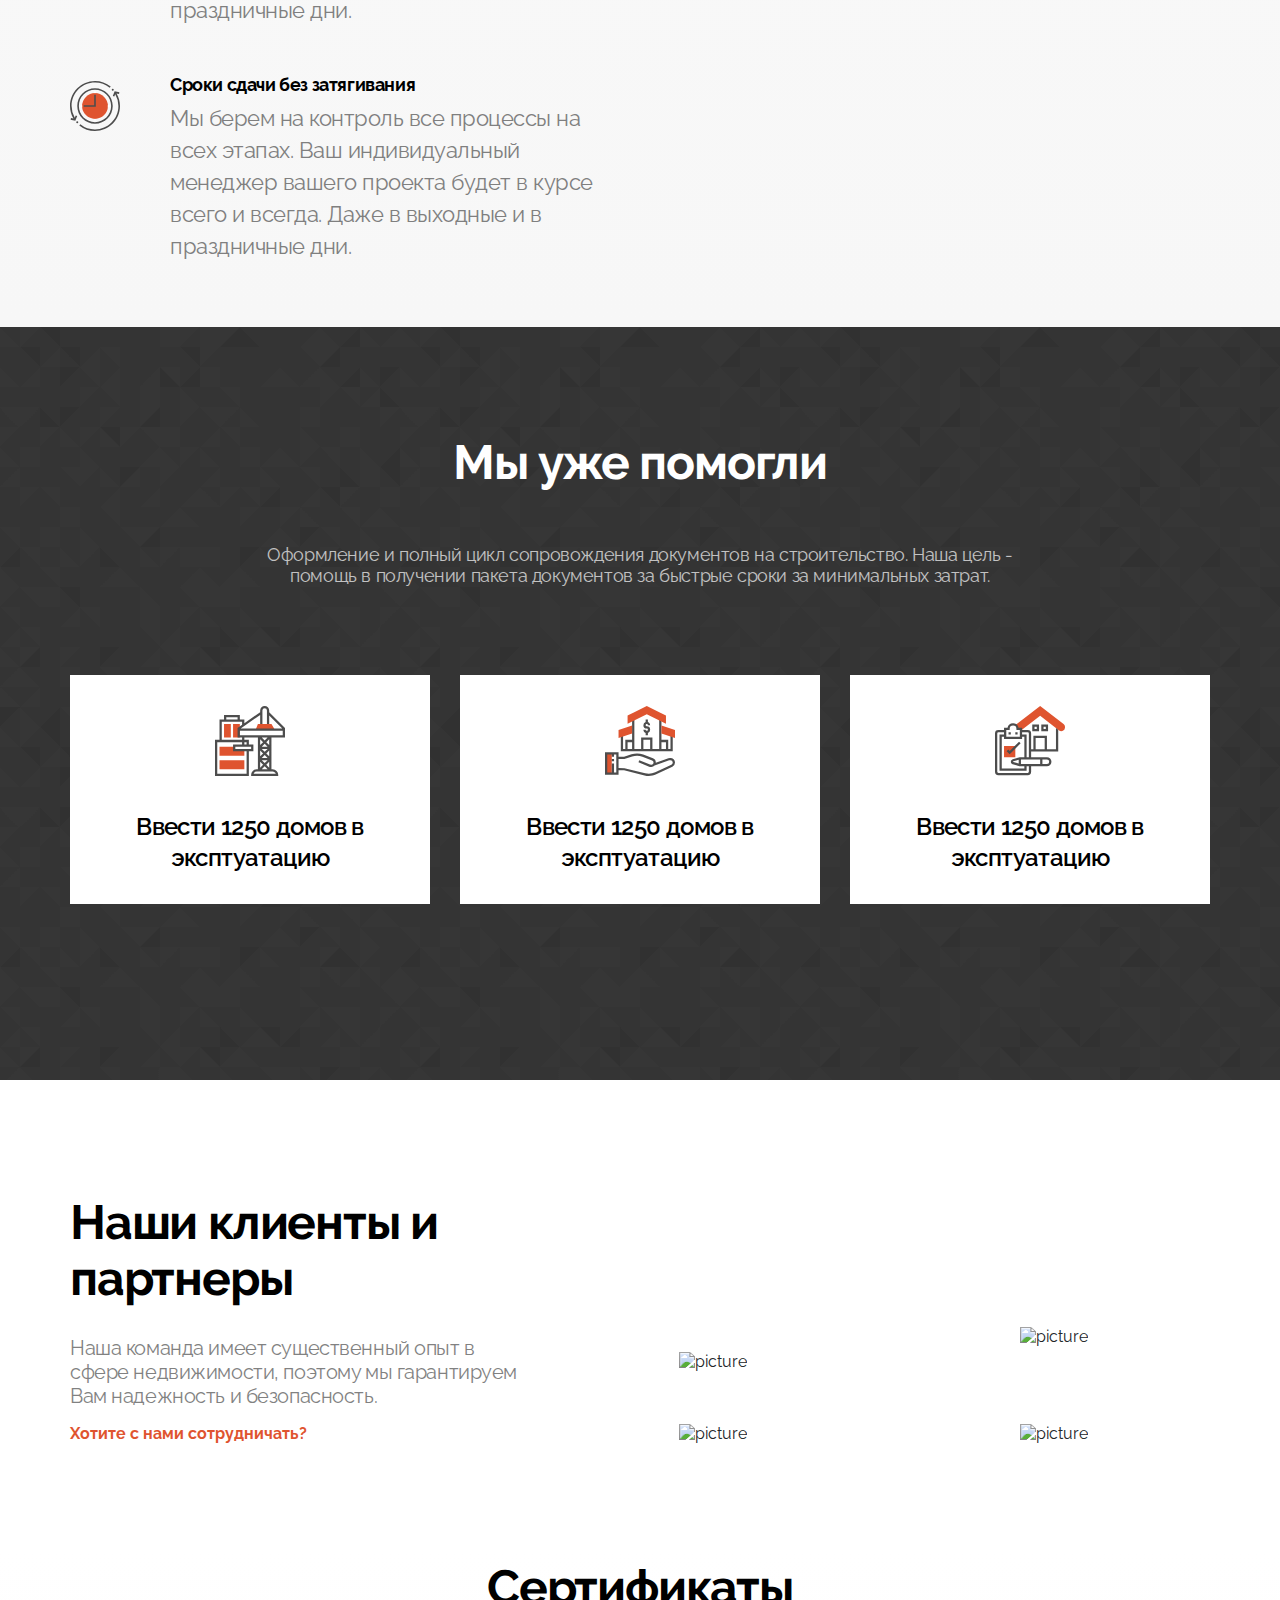
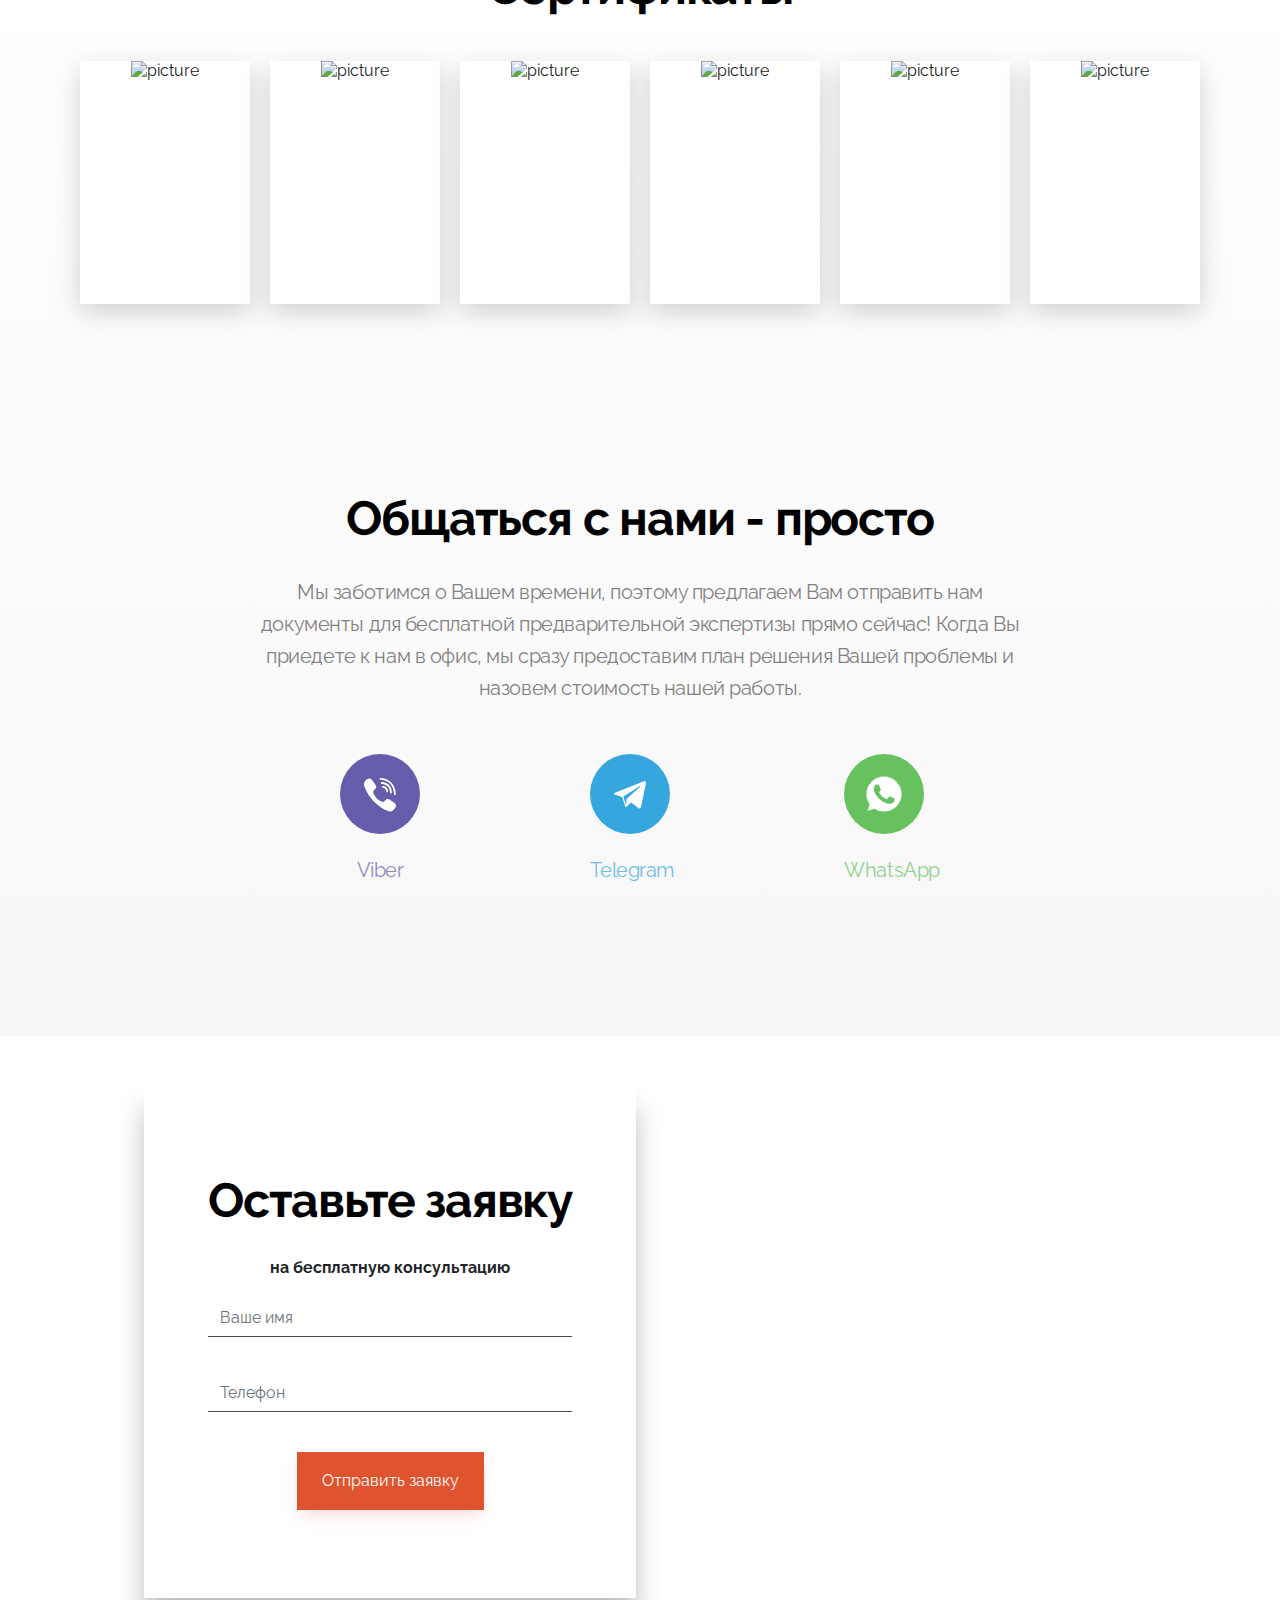
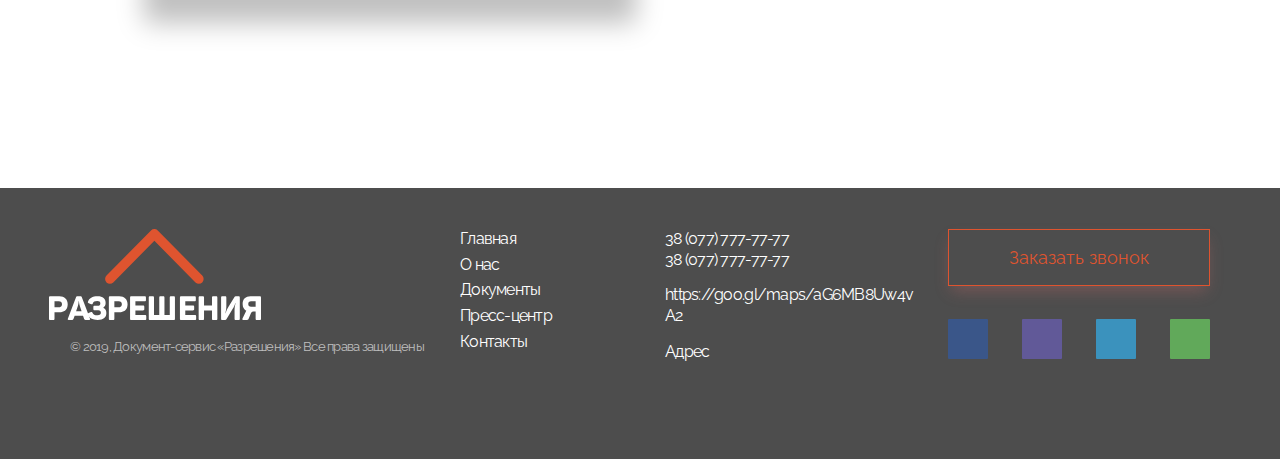
==== commit 04d040e3: "готова контактная страница и страница сервис" ====
--- a/index.html
+++ b/index.html
@@ -14,10 +14,10 @@
 
 	<link rel="stylesheet" href="https://use.fontawesome.com/releases/v5.8.1/css/all.css"
 		integrity="sha384-50oBUHEmvpQ+1lW4y57PTFmhCaXp0ML5d60M1M7uH2+nqUivzIebhndOJK28anvf" crossorigin="anonymous">
-
+	<link href="https://fonts.googleapis.com/css?family=Raleway:200,300,400,500,600,700,800" rel="stylesheet">
 	<link rel="stylesheet" href="https://stackpath.bootstrapcdn.com/bootstrap/4.3.1/css/bootstrap.min.css"
 		integrity="sha384-ggOyR0iXCbMQv3Xipma34MD+dH/1fQ784/j6cY/iJTQUOhcWr7x9JvoRxT2MZw1T" crossorigin="anonymous">
-	<link href="https://fonts.googleapis.com/css?family=Raleway:400,700,900" rel="stylesheet">
+
 	<link rel="stylesheet" href="https://cdnjs.cloudflare.com/ajax/libs/normalize/8.0.1/normalize.min.css">
 	<link rel="stylesheet" href="css/main.css">
 
@@ -460,7 +460,8 @@
 					<picture>
 						<source srcset="_" data-srcset="img/main/2019-03-17-13-32-55@2x.jpg" media="(min-width: 768px)">
 						<img src="https://loading.io/spinners/double-ring/lg.double-ring-spinner.gif"
-							data-src="img/main/2019-03-17-13-32-55.jpg" class="lazyload " alt="С гарантией результата">
+							data-src="img/main/2019-03-17-13-32-55.jpg" class="lazyload w-100"
+							alt="С гарантией результата">
 					</picture>
 
 				</div>
@@ -615,8 +616,8 @@
 
 			<div class="reviews-gallery ">
 				<div class="row">
-					<div class="col-md-6 col-lg-4 mb-4">
-						<div class="image-box">
+					<div class="col-12 col-lg-6 col-xl-4 mb-4">
+						<div class="image-box ">
 
 
 
@@ -643,7 +644,7 @@
 							Words are tools, and yet it seems that they can be more dangerous than gunpowder.
 						</p>
 					</div>
-					<div class="col-md-6 col-lg-4 mt-4 mt-md-0 mb-4">
+					<div class="col-12 col-lg-6 col-xl-4  mt-4 mt-md-0 mb-4">
 						<div class="image-box">
 							<picture>
 								<source srcset="_"
@@ -675,7 +676,7 @@
 							Words are tools, and yet it seems that they can be more dangerous than gunpowder.
 						</p>
 					</div>
-					<div class="col-md-6 col-lg-4 mt-4 mt-md-0 mb-4">
+					<div class="col-12 col-lg-6 col-xl-4  mt-4 mt-md-0 mb-4">
 						<div class="image-box">
 
 							<picture>
@@ -750,9 +751,9 @@
 			</div>
 
 
-			<div class="works-gallery row align-items-baseline mb-4 text-center text-lg-left">
+			<div class="works-gallery row mx-0 align-items-baseline mb-4 text-center text-lg-left">
 				<div class="col-lg-6 col-12">
-					<h3 class="h2">Мы работаем <br> с такими объектами</h3>
+					<h3 class="h2">Мы работаем с такими объектами</h3>
 
 				</div>
 
@@ -982,7 +983,7 @@
 								недвижимость практически для любых целей в Киеве и Киевской области.</p>
 
 							<button type="button" data-target="#call" data-toggle="modal"
-								class="btn btn-red free-consult slim mt-5">
+								class="btn btn-red btn-redmt-5">
 								Заказать бесплатную консультацию
 							</button>
 
@@ -1341,8 +1342,7 @@
 														placeholder="Телефон">
 												</div>
 
-												<button type="submit" data-dismiss="modal"
-													class="free-consult slim ">Отправить
+												<button type="submit" data-dismiss="modal" class="btn-red ">Отправить
 													заявку</button>
 
 
@@ -1432,7 +1432,7 @@
 								<input type="tel" class="form-control mx-auto" id="InputFone" placeholder="Телефон">
 							</div>
 
-							<button type="submit" data-dismiss="modal" class="free-consult slim ">Отправить
+							<button type="submit" data-dismiss="modal" class="btn-red">Отправить
 								заявку</button>
 						</div>
 					</form>
--- a/css/main.css
+++ b/css/main.css
@@ -1,8 +1,3 @@
-@font-face {
-  font-family: SFProDisplayMedium;
-  src: url(../fonts/sf-m.otf);
-}
-
 @font-face {
   font-family: RalewayRegular;
   src: url(../fonts/r-r.ttf);
@@ -14,24 +9,13 @@
 }
 
 @font-face {
-  font-family: SFProRegular;
-  src: url(../fonts/sf-r.ttf);
-}
-
-@font-face {
-  font-family: SFProBold;
-  src: url(../fonts/sf-b.ttf);
-}
-
-@font-face {
   font-family: RalewayThin;
   src: url(../fonts/r-th.ttf);
 }
 
 body {
-  font-family: "RalewayRegular", sans-serif;
-  letter-spacing: -0.7px;
-  line-height: normal;
+  font-family: 'Raleway', sans-serif;
+  line-height: 1.3;
 }
 
 p {
@@ -90,19 +74,10 @@
 .header-info,
 .footer {
   letter-spacing: -0.73px;
-  font-family: "SFProRegular", sans-serif;
 }
 
 .main-nav {
   font-family: "RalewayBold", sans-serif;
-}
-
-.sub-nav {
-  font-family: "SFProRegular", sans-serif;
-}
-
-.btn {
-  font-family: "SFProBold", sans-serif;
 }
 
 .main .h1 {
@@ -128,13 +103,11 @@
 }
 
 .services .industries p {
-  font-family: "SFProDisplayMedium", sans-serif;
   letter-spacing: -0.39px;
   font-size: 22px;
 }
 
 .services .industries__item {
-  font-family: "SFProRegular", sans-serif;
   font-size: 22px;
   font-weight: 700;
 }
@@ -155,7 +128,6 @@
 
 .reviews h4 {
   font-size: 22px;
-  font-family: "SFProDisplayMedium", sans-serif;
 }
 
 .gallery-container__item p {
@@ -341,6 +313,12 @@
           transform: rotate(-45deg);
 }
 
+@media screen and (min-width: 768px) {
+  .nav-toggle {
+    display: none;
+  }
+}
+
 .modal {
   text-align: center;
 }
@@ -371,238 +349,6 @@
 .modal button {
   border: 0;
   margin: 3rem 0 1rem 0;
-}
-
-@media screen and (max-width: 578px) {
-  .accordion-vacation .btn {
-    font-size: 12px;
-  }
-  .guarantee-list__item {
-    font-size: 13px;
-  }
-  .head .h1 {
-    font-size: 25px !important;
-    line-height: normal;
-  }
-  .form-desktop .h2 {
-    font-size: 34px;
-  }
-  .industries__item .icon img {
-    max-width: 41px !important;
-  }
-  section.services .industries .icon {
-    margin-right: 30px;
-    width: 53px;
-    height: 42px;
-  }
-  .advantages__text {
-    font-size: 15px;
-  }
-  .advantages__item {
-    -ms-flex-wrap: wrap;
-        flex-wrap: wrap;
-    text-align: center;
-  }
-  .advantages__item .icon {
-    margin: 33px auto !important;
-  }
-  .google-rate {
-    width: 100%;
-  }
-  .canvas .text {
-    font-size: 14px;
-  }
-  .order-line {
-    text-align: center;
-  }
-  .order-line input {
-    text-align: center;
-    margin-top: 5px;
-  }
-  .order-line__form {
-    -ms-flex-wrap: wrap;
-        flex-wrap: wrap;
-    background-color: transparent !important;
-  }
-  .order-line__form input {
-    padding: 1rem 1rem !important;
-  }
-  .order-line__form .btn-order_line-form {
-    background-color: #fff;
-    width: 80%;
-    margin-left: auto;
-    margin-right: auto;
-    margin-top: 10px;
-  }
-}
-
-@media screen and (max-width: 768px) {
-  .guarantee-points-block {
-    padding: 31px 26px !important;
-  }
-  .main-about-us p {
-    font-size: 14px !important;
-  }
-  .article p {
-    font-size: 15px !important;
-  }
-  .article .main .image-box {
-    margin: 41px auto 0 auto !important;
-  }
-  .article .main .image-box .img-head {
-    height: 118px;
-    padding-top: 22px;
-  }
-  .article .main .image-box .img-head p {
-    font-size: 23px;
-    -webkit-transform: translate(0, 3rem);
-            transform: translate(0, 3rem);
-  }
-  .read-else .h2 {
-    text-align: center;
-  }
-  .read-else-list__item {
-    -webkit-box-orient: vertical !important;
-    -webkit-box-direction: normal !important;
-        -ms-flex-flow: column !important;
-            flex-flow: column !important;
-    text-align: center;
-  }
-  .read-else-list__item .image-box {
-    margin: 23px auto !important;
-  }
-  .main-news-list__item {
-    -webkit-box-orient: vertical;
-    -webkit-box-direction: normal;
-        -ms-flex-flow: column;
-            flex-flow: column;
-    text-align: center;
-  }
-  .nav-desktop .nav {
-    display: none !important;
-  }
-  .industries__item {
-    width: 70%;
-  }
-  .transparent {
-    display: none;
-  }
-  .works-gallery .text {
-    margin-top: 20px;
-  }
-  .services {
-    padding: 3rem 0 !important;
-  }
-  .documents {
-    padding: 38px 0 82px 0;
-  }
-  .description-section {
-    padding: 49px 0;
-  }
-  .menu {
-    -webkit-transform: translatex(-110%);
-            transform: translatex(-110%);
-    position: absolute;
-    -webkit-transition: .5s;
-    transition: .5s;
-    z-index: 70;
-    display: block;
-  }
-  .big-nav {
-    display: none;
-  }
-  .main-nav {
-    -webkit-box-orient: vertical;
-    -webkit-box-direction: normal;
-        -ms-flex-flow: column;
-            flex-flow: column;
-  }
-}
-
-@media screen and (min-width: 768px) {
-  .phones {
-    -webkit-box-pack: start !important;
-        -ms-flex-pack: start !important;
-            justify-content: flex-start !important;
-  }
-  .menu {
-    display: none;
-  }
-  .nav-toggle {
-    display: none;
-  }
-  .form-mobile {
-    display: none;
-  }
-  .industries__item {
-    width: 45%;
-  }
-}
-
-@media screen and (max-width: 992px) {
-  .quote-block .text p,
-  .quote-block .text b {
-    padding: 29px 18px 21px 18px !important;
-  }
-  .quote-block .text b {
-    font-size: 26px !important;
-  }
-  .news {
-    padding-top: 35px !important;
-  }
-  .news .row {
-    -webkit-box-orient: vertical !important;
-    -webkit-box-direction: reverse !important;
-        -ms-flex-flow: column-reverse !important;
-            flex-flow: column-reverse !important;
-  }
-  .news .news-head {
-    text-align: center;
-  }
-  .head h1 {
-    font-size: 46px !important;
-  }
-  .advantages {
-    margin-top: 0;
-  }
-  .clearance-cons .text {
-    max-width: 100% !important;
-  }
-  .canvas {
-    padding: 53px 2rem 2rem 2rem !important;
-  }
-  .canvas .h2 {
-    font-size: 28px !important;
-  }
-  .canvas p {
-    padding: 0 !important;
-    font-size: 16px !important;
-  }
-}
-
-@media screen and (min-width: 992px) {
-  .clearance-cons .head {
-    height: 9rem;
-  }
-  .services .industries__item {
-    width: 30%;
-  }
-}
-
-@media screen and (max-width: 1200px) {
-  .description-section h3 {
-    margin-bottom: 43px !important;
-  }
-  .logrids .h3 {
-    text-align: center;
-  }
-  .logrids .articles__item {
-    text-align: center;
-  }
-  .logrids .h2 {
-    max-width: 80%;
-    margin: 25px auto;
-  }
 }
 
 .news .image-box,
@@ -619,7 +365,6 @@
   bottom: 9px;
   left: 5px;
   padding: 5px 11px;
-  font-family: SFProDisplayMedium;
 }
 
 .news .image-box img,
@@ -717,6 +462,21 @@
   font-weight: 600;
 }
 
+@media screen and (max-width: 992px) {
+  .news {
+    padding-top: 35px !important;
+  }
+  .news .row {
+    -webkit-box-orient: vertical !important;
+    -webkit-box-direction: reverse !important;
+        -ms-flex-flow: column-reverse !important;
+            flex-flow: column-reverse !important;
+  }
+  .news .news-head {
+    text-align: center;
+  }
+}
+
 .main-news .image-box {
   height: 347px;
 }
@@ -740,11 +500,19 @@
 .main-news-list__item .image-box {
   max-width: 270px;
   margin-right: 30px;
+  display: inline-block;
   height: 182px;
 }
 
 .main-news-list__item .text {
   max-width: 470px;
+}
+
+@media screen and (max-width: 768px) {
+  .main-news-list__item {
+    display: block;
+    text-align: center;
+  }
 }
 
 .logrids {
@@ -790,6 +558,19 @@
   line-height: 50px;
 }
 
+@media screen and (max-width: 1200px) {
+  .logrids .h3 {
+    text-align: center;
+  }
+  .logrids .articles__item {
+    text-align: center;
+  }
+  .logrids .h2 {
+    max-width: 80%;
+    margin: 25px auto;
+  }
+}
+
 .article picture {
   display: block !important;
   max-width: unset !important;
@@ -807,12 +588,6 @@
   bottom: 9px;
   left: 5px;
   padding: 5px 11px;
-  font-family: SFProDisplayMedium;
-}
-
-.article .image-box img {
-  max-width: 100%;
-  width: 100%;
 }
 
 .article .image-box .img-head {
@@ -889,7 +664,6 @@
 }
 
 .article p {
-  font-family: SFProRegular;
   font-size: 18px;
   opacity: 1;
   line-height: 1.67;
@@ -936,6 +710,16 @@
   opacity: 0.7;
 }
 
+@media screen and (max-width: 992px) {
+  .article .quote-block .text p,
+  .article .quote-block .text b {
+    padding: 29px 18px 21px 18px;
+  }
+  .article .quote-block .text b {
+    font-size: 26px;
+  }
+}
+
 .article .photo {
   overflow: hidden;
   max-width: 770px;
@@ -999,6 +783,10 @@
   max-height: 164px;
 }
 
+.article .read-else-list__item .image-box img {
+  min-width: 270px;
+}
+
 .article .read-else-list__item .text {
   font-family: RalewayRegular;
 }
@@ -1007,6 +795,43 @@
   opacity: 0.75;
   line-height: 1.44;
   letter-spacing: -0.8px;
+}
+
+@media screen and (max-width: 768px) {
+  .article .read-else-list__item {
+    -webkit-box-orient: vertical;
+    -webkit-box-direction: normal;
+        -ms-flex-flow: column;
+            flex-flow: column;
+    text-align: center;
+  }
+  .article .read-else-list__item .image-box {
+    margin: 23px auto;
+  }
+}
+
+@media screen and (max-width: 768px) {
+  .article .read-else .h2 {
+    text-align: center;
+  }
+}
+
+@media screen and (max-width: 768px) {
+  .article p {
+    font-size: 15px !important;
+  }
+  .article .main .image-box {
+    margin: 41px auto 0 auto !important;
+  }
+  .article .main .image-box .img-head {
+    height: 118px;
+    padding-top: 22px;
+  }
+  .article .main .image-box .img-head p {
+    font-size: 23px;
+    -webkit-transform: translate(0, 3rem);
+            transform: translate(0, 3rem);
+  }
 }
 
 .h1-about-us {
@@ -1031,12 +856,10 @@
 
 .aside-services .h4 {
   font-size: 24px;
-  font-family: SFProBold;
 }
 
 .aside-services p {
   font-size: 18px;
-  font-family: SFProRegular;
   padding: 23px 0;
 }
 
@@ -1045,6 +868,12 @@
       justify-content: space-around;
 }
 
+@media screen and (max-width: 768px) {
+  .aside-services .services {
+    padding: 3rem 0;
+  }
+}
+
 .aside-services .services-accordion {
   margin-bottom: 43px;
 }
@@ -1053,10 +882,44 @@
   border: solid 1px #404040;
 }
 
+.aside-services .services-accordion .card-body {
+  background-color: #333333;
+  margin-bottom: 0;
+  list-style: none;
+}
+
+.aside-services .services-accordion .card-body li {
+  padding: 12px 0;
+}
+
+.aside-services .services-accordion .card-body li:hover {
+  text-decoration: underline;
+  font-weight: bold;
+}
+
+.aside-services .services-accordion .card-body a {
+  color: #fff;
+}
+
 .aside-services .services-accordion .card-header {
   border: solid 1px #404040;
-  background-color: #4d4d4d;
+  background-color: #df542f;
   position: relative;
+}
+
+.aside-services .services-accordion .card-header:after {
+  -webkit-transform: rotate(180deg);
+          transform: rotate(180deg);
+}
+
+.aside-services .services-accordion .card-header.collapsed {
+  background-color: #404040 !important;
+}
+
+.aside-services .services-accordion .card-header.collapsed:after {
+  -webkit-transform: rotate(0deg);
+          transform: rotate(0deg);
+  top: 32px;
 }
 
 .aside-services .services-accordion .card-header .btn {
@@ -1067,14 +930,21 @@
   content: '';
   position: absolute;
   right: 7%;
-  top: 32px;
+  top: 20px;
   border: 10px solid transparent;
-  border-top: 10px solid #868686;
+  border-top: 10px solid #ffffff;
+  opacity: .5;
 }
 
 .main-about-us {
   padding-top: 73px;
   padding-bottom: 55px;
+}
+
+@media screen and (max-width: 768px) {
+  .main-about-us p {
+    font-size: 14px;
+  }
 }
 
 .guarantee-points-block {
@@ -1089,13 +959,18 @@
   padding-left: 20px;
   list-style: none;
   font-size: 18px;
-  font-family: SFProRegular;
   color: #4d4d4d;
 }
 
 .guarantee-points-block .guarantee-list__item {
   position: relative;
   margin-bottom: 20px;
+}
+
+@media screen and (max-width: 578px) {
+  .guarantee-points-block .guarantee-list__item {
+    font-size: 13px;
+  }
 }
 
 .guarantee-points-block .guarantee-list li::before {
@@ -1110,6 +985,12 @@
   position: absolute;
 }
 
+@media screen and (max-width: 768px) {
+  .guarantee-points-block {
+    padding: 31px 26px;
+  }
+}
+
 .about-us-block,
 .guarantee-block,
 .collab-block,
@@ -1118,7 +999,6 @@
   background-image: linear-gradient(to bottom, #fafafa, #f7f7f7);
   margin-top: 28px;
   padding: 49px 38px;
-  font-family: SFProRegular;
 }
 
 .about-us-block p,
@@ -1145,7 +1025,7 @@
 .collab-block .inner-link,
 .vacation-block .inner-link {
   color: #df542f;
-  font-family: SFProBold;
+  font-weight: 600;
 }
 
 .about-us-block blockquote,
@@ -1167,6 +1047,15 @@
   background-color: #ffffff;
 }
 
+@media screen and (max-width: 578px) {
+  .about-us-block .accordion-vacation .btn,
+  .guarantee-block .accordion-vacation .btn,
+  .collab-block .accordion-vacation .btn,
+  .vacation-block .accordion-vacation .btn {
+    font-size: 12px;
+  }
+}
+
 .about-us-block .icon img,
 .guarantee-block .icon img,
 .collab-block .icon img,
@@ -1186,6 +1075,414 @@
 
 .collab-btn:hover {
   color: #df542f;
+}
+
+.main-service {
+  padding: 83px 0 114px 0;
+}
+
+.main-service .h1 {
+  font-size: 40px;
+  font-weight: 700;
+  letter-spacing: -1.7px;
+}
+
+.main-service .h3 {
+  margin: 36px 0;
+  padding: 30px 0 15px 0;
+}
+
+.main-service .head {
+  margin-bottom: 64px;
+  -ms-flex-wrap: wrap;
+      flex-wrap: wrap;
+}
+
+@media screen and (max-width: 992px) {
+  .main-service .head h1 {
+    font-size: 46px;
+  }
+}
+
+@media screen and (max-width: 578px) {
+  .main-service .head .h1 {
+    font-size: 25px;
+    line-height: normal;
+  }
+}
+
+.main-service p {
+  opacity: 0.6;
+  letter-spacing: normal;
+  font-size: 17px;
+}
+
+.main-service i {
+  color: #4d4d4d;
+  opacity: .6;
+  margin: 23px 0;
+  display: block;
+  line-height: 30px;
+}
+
+@media screen and (max-width: 578px) {
+  .main-service .h3 {
+    font-size: 27px;
+    padding: 30px 0 0px 0;
+  }
+}
+
+.our-advantages {
+  background-image: -webkit-gradient(linear, left top, left bottom, from(#ffffff), to(#f7f7f7));
+  background-image: linear-gradient(to bottom, #ffffff, #f7f7f7);
+  padding: 63px 25px;
+}
+
+.our-advantages .icon img {
+  height: 50px;
+  width: 50px;
+}
+
+.our-advantages .h4 {
+  padding: 20px 0;
+  font-size: 17px;
+  font-weight: bold;
+}
+
+.our-advantages__item {
+  margin-bottom: 30px;
+}
+
+@media screen and (max-width: 578px) {
+  .our-advantages {
+    padding: 0px 15px;
+  }
+}
+
+.consult-order-block {
+  padding: 60px 45px;
+  -webkit-box-align: center;
+      -ms-flex-align: center;
+          align-items: center;
+  -webkit-box-shadow: 0 20px 40px 0 rgba(0, 0, 0, 0.15);
+          box-shadow: 0 20px 40px 0 rgba(0, 0, 0, 0.15);
+  -ms-flex-wrap: wrap;
+      flex-wrap: wrap;
+}
+
+.consult-order-block .h5 {
+  font-size: 24px;
+  font-weight: bold;
+}
+
+.consult-order-block .text p {
+  padding: 34px 0;
+}
+
+.consult-order-block .text .btn-red {
+  display: inline-block;
+}
+
+.consult-order-block .icon img {
+  width: 217px;
+  height: 237px;
+}
+
+@media screen and (max-width: 768px) {
+  .consult-order-block {
+    text-align: center;
+  }
+}
+
+.docs-need-block {
+  background-color: #f7f7f7;
+  padding: 41px 93px;
+  list-style: none;
+}
+
+.docs-need-block__item {
+  position: relative;
+  margin-bottom: 27px;
+  color: #4d4d4d;
+}
+
+.docs-need-block__item:before {
+  content: "";
+  background-color: #df542f;
+  height: 11px;
+  border-radius: 15px;
+  display: inline-block;
+  width: 11px;
+  left: -40px;
+  top: 5px;
+  position: absolute;
+}
+
+@media screen and (max-width: 578px) {
+  .docs-need-block {
+    padding: 41px 29px;
+  }
+  .docs-need-block__item {
+    font-size: 14px;
+  }
+  .docs-need-block__item:before {
+    left: -20px;
+  }
+}
+
+.we-do-list,
+.docs-list {
+  background-color: #f7f7f7;
+  list-style: none;
+  padding-left: 0;
+  padding: 25px 30px;
+}
+
+.we-do-list__item,
+.docs-list__item {
+  display: -webkit-box;
+  display: -ms-flexbox;
+  display: flex;
+  -webkit-box-align: center;
+      -ms-flex-align: center;
+          align-items: center;
+  margin-bottom: 20px;
+}
+
+.we-do-list__item .circle,
+.docs-list__item .circle {
+  background-color: #fff;
+  min-width: 50px;
+  width: 50px;
+  height: 50px;
+  -webkit-box-shadow: 0 10px 20px 0 rgba(0, 0, 0, 0.15);
+          box-shadow: 0 10px 20px 0 rgba(0, 0, 0, 0.15);
+  border-radius: 34px;
+  color: #df542f;
+  font-size: 30px;
+  font-weight: bold;
+  text-align: center;
+  line-height: 43px;
+  margin-right: 46px;
+  overflow: hidden;
+}
+
+.we-do-list__item .text,
+.docs-list__item .text {
+  max-width: 550px;
+  font-size: 20px;
+  color: #4d4d4d;
+}
+
+@media screen and (max-width: 578px) {
+  .we-do-list__item,
+  .docs-list__item {
+    display: block;
+    text-align: center;
+  }
+  .we-do-list__item .circle,
+  .docs-list__item .circle {
+    margin: 30px auto 20px;
+  }
+}
+
+.card-question {
+  border: none;
+  margin-bottom: 10px;
+}
+
+.card-question .card-body {
+  padding: 21px 35px;
+  border: 1px solid #afafaf4d;
+}
+
+.card-question .card-header {
+  background-color: #4d4d4d;
+  position: relative;
+}
+
+.card-question .card-header .h2 {
+  max-width: 90%;
+}
+
+.card-question .card-header .btn {
+  font-size: 20px;
+}
+
+.card-question .card-header:after {
+  -webkit-transform: rotate(180deg);
+          transform: rotate(180deg);
+}
+
+.card-question .card-header.collapsed {
+  background-color: #f7f7f7;
+  -webkit-box-shadow: none !important;
+          box-shadow: none !important;
+}
+
+.card-question .card-header.collapsed .btn {
+  color: #4d4d4d;
+  font-size: 20px;
+}
+
+.card-question .card-header.collapsed:after {
+  -webkit-transform: rotate(0deg);
+          transform: rotate(0deg);
+  top: 32px;
+  border-top: 10px solid #4d4d4d;
+}
+
+.card-question .card-header .btn {
+  color: #fff;
+}
+
+.card-question .card-header:after {
+  content: '';
+  position: absolute;
+  right: 7%;
+  top: 20px;
+  border: 10px solid transparent;
+  border-top: 10px solid #cfcfcf;
+  opacity: .5;
+}
+
+.map-contacts {
+  position: relative;
+  width: 100%;
+  height: 100%;
+}
+
+@media screen and (max-width: 992px) {
+  .map-contacts {
+    display: none;
+  }
+}
+
+.map-contacts #map {
+  width: 100vw;
+  height: 100%;
+  position: absolute;
+  right: 0;
+}
+
+.map-contacts #map > div > div > div > div {
+  background-image: linear-gradient(325deg, rgba(255, 255, 255, 0) 38%, #ffffff 75%);
+}
+
+@media screen and (max-width: 992px) {
+  .row-contacts {
+    -webkit-box-orient: vertical;
+    -webkit-box-direction: reverse;
+        -ms-flex-flow: column-reverse;
+            flex-flow: column-reverse;
+  }
+}
+
+#map2 {
+  width: 100%;
+  height: 25rem;
+}
+
+@media screen and (min-width: 992px) {
+  #map2 {
+    display: none;
+  }
+}
+
+.body-gradient {
+  background-image: linear-gradient(186deg, #ffffff, #f7f7f7);
+}
+
+.contacts-questions {
+  position: relative;
+  padding: 60px 0;
+  padding-left: 23px;
+}
+
+@media screen and (max-width: 586px) {
+  .contacts-questions {
+    padding-left: 0;
+  }
+}
+
+.contacts-questions .h1 {
+  font-size: 36px;
+  font-weight: bold;
+  margin-top: 0;
+}
+
+@media screen and (max-width: 586px) {
+  .contacts-questions .h1 {
+    text-align: center;
+  }
+}
+
+.contacts-questions .contacts-info {
+  padding: 45px 0;
+}
+
+@media screen and (max-width: 586px) {
+  .contacts-questions .contacts-info {
+    -webkit-box-orient: vertical;
+    -webkit-box-direction: normal;
+        -ms-flex-flow: column;
+            flex-flow: column;
+    -webkit-box-align: center;
+        -ms-flex-align: center;
+            align-items: center;
+  }
+}
+
+.contacts-questions .contacts-info .info {
+  display: -webkit-box;
+  display: -ms-flexbox;
+  display: flex;
+  -webkit-box-orient: vertical;
+  -webkit-box-direction: normal;
+      -ms-flex-flow: column;
+          flex-flow: column;
+}
+
+.contacts-questions .contacts-info .info > div {
+  padding: 12px 0;
+}
+
+.contacts-questions .contacts-info .image-box {
+  height: 175px;
+  width: 300px;
+}
+
+@media screen and (max-width: 586px) {
+  .contacts-questions .contacts-info .image-box {
+    margin-top: 25px;
+  }
+}
+
+.contacts-questions form {
+  position: unset;
+  padding: 45px 34px;
+}
+
+.contacts-questions form .h2 {
+  font-size: 38px;
+}
+
+.contacts-questions form .form-control {
+  margin: 15px auto;
+}
+
+@media screen and (max-width: 568px) {
+  .contacts-questions form .form-group {
+    width: 100%;
+  }
+}
+
+.contacts-questions form .form-group-wraper {
+  -webkit-box-pack: justify;
+      -ms-flex-pack: justify;
+          justify-content: space-between;
+  -ms-flex-wrap: wrap;
+      flex-wrap: wrap;
 }
 
 * picture {
@@ -1203,8 +1500,25 @@
 }
 
 * picture img {
-  width: 100%;
   height: 100%;
+}
+
+[data-toggle="modal"] {
+  cursor: pointer;
+}
+
+@media screen and (min-width: 768px) {
+  .nav-desktop .phones {
+    -webkit-box-pack: start;
+        -ms-flex-pack: start;
+            justify-content: flex-start;
+  }
+}
+
+@media screen and (max-width: 768px) {
+  .nav-desktop .nav {
+    display: none !important;
+  }
 }
 
 .responsively-lazy:not(img) {
@@ -1259,8 +1573,6 @@
 }
 
 header .main-nav .nav-link {
-  overflow-y: auto;
-  overflow-x: hidden;
   max-width: 162px;
   text-overflow: ellipsis;
   display: -webkit-box;
@@ -1291,6 +1603,15 @@
   }
 }
 
+@media screen and (max-width: 768px) {
+  header .main-nav {
+    -webkit-box-orient: vertical;
+    -webkit-box-direction: normal;
+        -ms-flex-flow: column;
+            flex-flow: column;
+  }
+}
+
 header .sub-nav {
   padding: 16px 0;
   background-color: #4d4d4d;
@@ -1343,6 +1664,24 @@
   z-index: 70;
   top: 0;
   background: #ededed;
+}
+
+@media screen and (max-width: 768px) {
+  header .menu {
+    -webkit-transform: translatex(-110%);
+            transform: translatex(-110%);
+    position: absolute;
+    -webkit-transition: .5s;
+    transition: .5s;
+    z-index: 70;
+    display: block;
+  }
+}
+
+@media screen and (min-width: 768px) {
+  header .menu {
+    display: none;
+  }
 }
 
 header .menu_active {
@@ -1399,8 +1738,14 @@
   padding-bottom: 70px;
 }
 
-.main h1 {
+.main .h1 {
   font-size: 55px;
+}
+
+@media screen and (max-width: 768px) {
+  .main .h1 {
+    font-size: 36px;
+  }
 }
 
 .main span {
@@ -1416,6 +1761,16 @@
 .main picture {
   display: inline-block;
   max-width: 510px;
+}
+
+@media screen and (max-width: 578px) {
+  .order-line {
+    text-align: center;
+  }
+  .order-line input {
+    text-align: center;
+    margin-top: 5px;
+  }
 }
 
 .order-line-wraper {
@@ -1453,6 +1808,23 @@
 
 .order-line-wraper .order-line__form .btn-outline-red:hover {
   color: #d2441f;
+}
+
+@media screen and (max-width: 578px) {
+  .order-line-wraper .order-line__form {
+    -ms-flex-wrap: wrap;
+        flex-wrap: wrap;
+    background-color: transparent;
+  }
+  .order-line-wraper .order-line__form input {
+    padding: 1rem 1rem;
+  }
+}
+
+@media screen and (max-width: 578px) {
+  .order-line-wraper {
+    padding: 0;
+  }
 }
 
 .services {
@@ -1494,8 +1866,40 @@
   text-decoration: none;
 }
 
+@media screen and (min-width: 992px) {
+  .services .industries__item {
+    max-width: 30%;
+  }
+}
+
+@media screen and (max-width: 768px) {
+  .services .industries__item {
+    width: 70%;
+  }
+}
+
+@media screen and (min-width: 768px) {
+  .services .industries__item {
+    width: 45%;
+  }
+}
+
+@media screen and (max-width: 578px) {
+  .services .industries__item .icon img {
+    max-width: 41px;
+  }
+}
+
 .services .industries .icon {
   margin-right: 21px;
+}
+
+@media screen and (max-width: 578px) {
+  .services .industries .icon {
+    margin-right: 30px;
+    width: 53px;
+    height: 42px;
+  }
 }
 
 .services p {
@@ -1515,6 +1919,12 @@
 
 .documents .google-rate {
   margin-top: 40px;
+}
+
+@media screen and (max-width: 578px) {
+  .documents .google-rate {
+    width: 100%;
+  }
 }
 
 .canvas {
@@ -1530,6 +1940,25 @@
   line-height: 1.6;
   letter-spacing: -0.5px;
   padding: 47px 0 32px 0;
+}
+
+@media screen and (max-width: 992px) {
+  .canvas {
+    padding: 53px 2rem 2rem 2rem;
+  }
+  .canvas .h2 {
+    font-size: 28px;
+  }
+  .canvas p {
+    padding: 0;
+    font-size: 16px;
+  }
+}
+
+@media screen and (max-width: 578px) {
+  .canvas .text {
+    font-size: 14px;
+  }
 }
 
 .google-rate {
@@ -1606,6 +2035,13 @@
   width: 371px;
 }
 
+@media screen and (max-width: 992px) {
+  .reviews-gallery .image-box {
+    width: 100%;
+    height: 19rem;
+  }
+}
+
 .reviews-gallery__item {
   text-align: left;
 }
@@ -1635,6 +2071,18 @@
   letter-spacing: -0.5px;
 }
 
+@media screen and (max-width: 1200px) {
+  .description-section h3 {
+    margin-bottom: 43px;
+  }
+}
+
+@media screen and (max-width: 768px) {
+  .description-section {
+    padding: 49px 0;
+  }
+}
+
 .clearance-cons .wraper .text-wraper {
   margin-top: 2rem;
 }
@@ -1649,6 +2097,18 @@
   -webkit-line-clamp: 7;
 }
 
+@media screen and (min-width: 992px) {
+  .clearance-cons .head {
+    height: 9rem;
+  }
+}
+
+@media screen and (max-width: 992px) {
+  .clearance-cons .text {
+    max-width: 100%;
+  }
+}
+
 .gallery-container__item {
   width: 218px;
   margin: 28px 15px;
@@ -1667,6 +2127,12 @@
   font-size: 21px;
 }
 
+@media screen and (max-width: 768px) {
+  .works-gallery .text {
+    margin-top: 20px;
+  }
+}
+
 .works-gallery .gallery-container .row {
   margin-bottom: 15px;
 }
@@ -1681,6 +2147,12 @@
 
 .works-gallery .gallery-container__item.transparent {
   opacity: 0;
+}
+
+@media screen and (max-width: 768px) {
+  .works-gallery .gallery-container__item.transparent {
+    display: none;
+  }
 }
 
 .advantages {
@@ -1707,9 +2179,32 @@
   margin-top: 38px;
 }
 
+@media screen and (max-width: 578px) {
+  .advantages__item {
+    -ms-flex-wrap: wrap;
+        flex-wrap: wrap;
+    text-align: center;
+  }
+  .advantages__item .icon {
+    margin: 33px auto;
+  }
+}
+
 .advantages__text {
   font-size: 20px;
   letter-spacing: -0.5px;
+}
+
+@media screen and (max-width: 578px) {
+  .advantages__text {
+    font-size: 15px;
+  }
+}
+
+@media screen and (max-width: 992px) {
+  .advantages {
+    margin-top: 0;
+  }
 }
 
 .we-help {
@@ -1858,27 +2353,23 @@
   color: #67c15e;
 }
 
-.find-us {
-  position: relative;
-}
-
-.find-us .form-desktop,
-.find-us .form-mobile {
+.form-desktop,
+.form-mobile {
   padding: 88px 64px;
   background-color: #fff;
   -webkit-box-shadow: 0 25px 25px 0 rgba(0, 0, 0, 0.25);
           box-shadow: 0 25px 25px 0 rgba(0, 0, 0, 0.25);
 }
 
-.find-us .form-desktop input,
-.find-us .form-mobile input {
+.form-desktop input,
+.form-mobile input {
   border: none;
   border-bottom: 1px solid #4d4d4d;
   border-radius: 0;
 }
 
-.find-us .form-desktop .free-consult,
-.find-us .form-mobile .free-consult {
+.form-desktop .free-consult,
+.form-mobile .free-consult {
   margin-top: 58px;
   border: none;
   max-height: 3rem;
@@ -1886,20 +2377,36 @@
   -webkit-line-clamp: 1;
 }
 
-.find-us .form-desktop {
+.form-desktop {
   position: absolute;
   top: 3rem;
   left: 9rem;
   z-index: 99;
 }
 
-.find-us .form-desktop .btn {
+.form-desktop .btn {
   padding: 17px 25px;
 }
 
 @media screen and (max-width: 768px) {
-  .find-us .form-desktop {
+  .form-desktop {
     position: static;
+  }
+}
+
+@media screen and (max-width: 578px) {
+  .form-desktop .h2 {
+    font-size: 34px;
+  }
+}
+
+.find-us {
+  position: relative;
+}
+
+@media screen and (min-width: 768px) {
+  .find-us .form-mobile {
+    display: none;
   }
 }
 
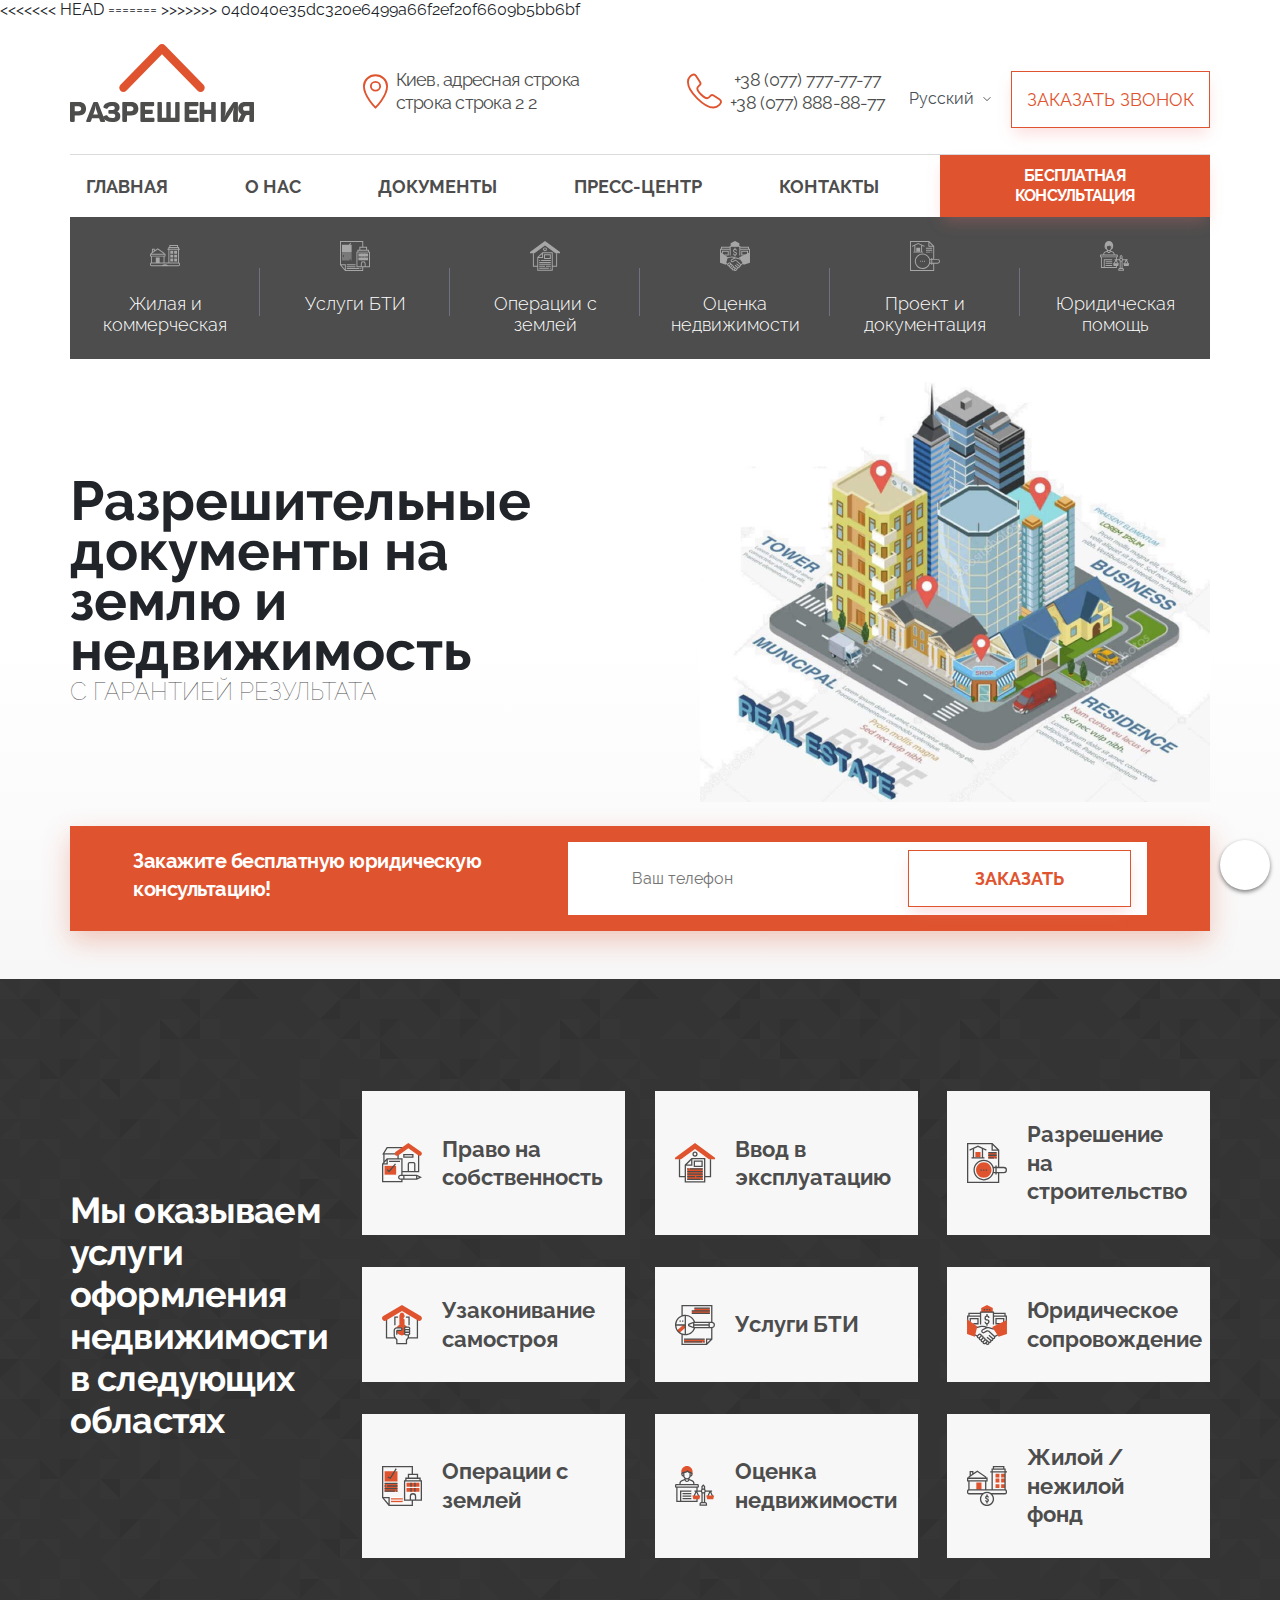
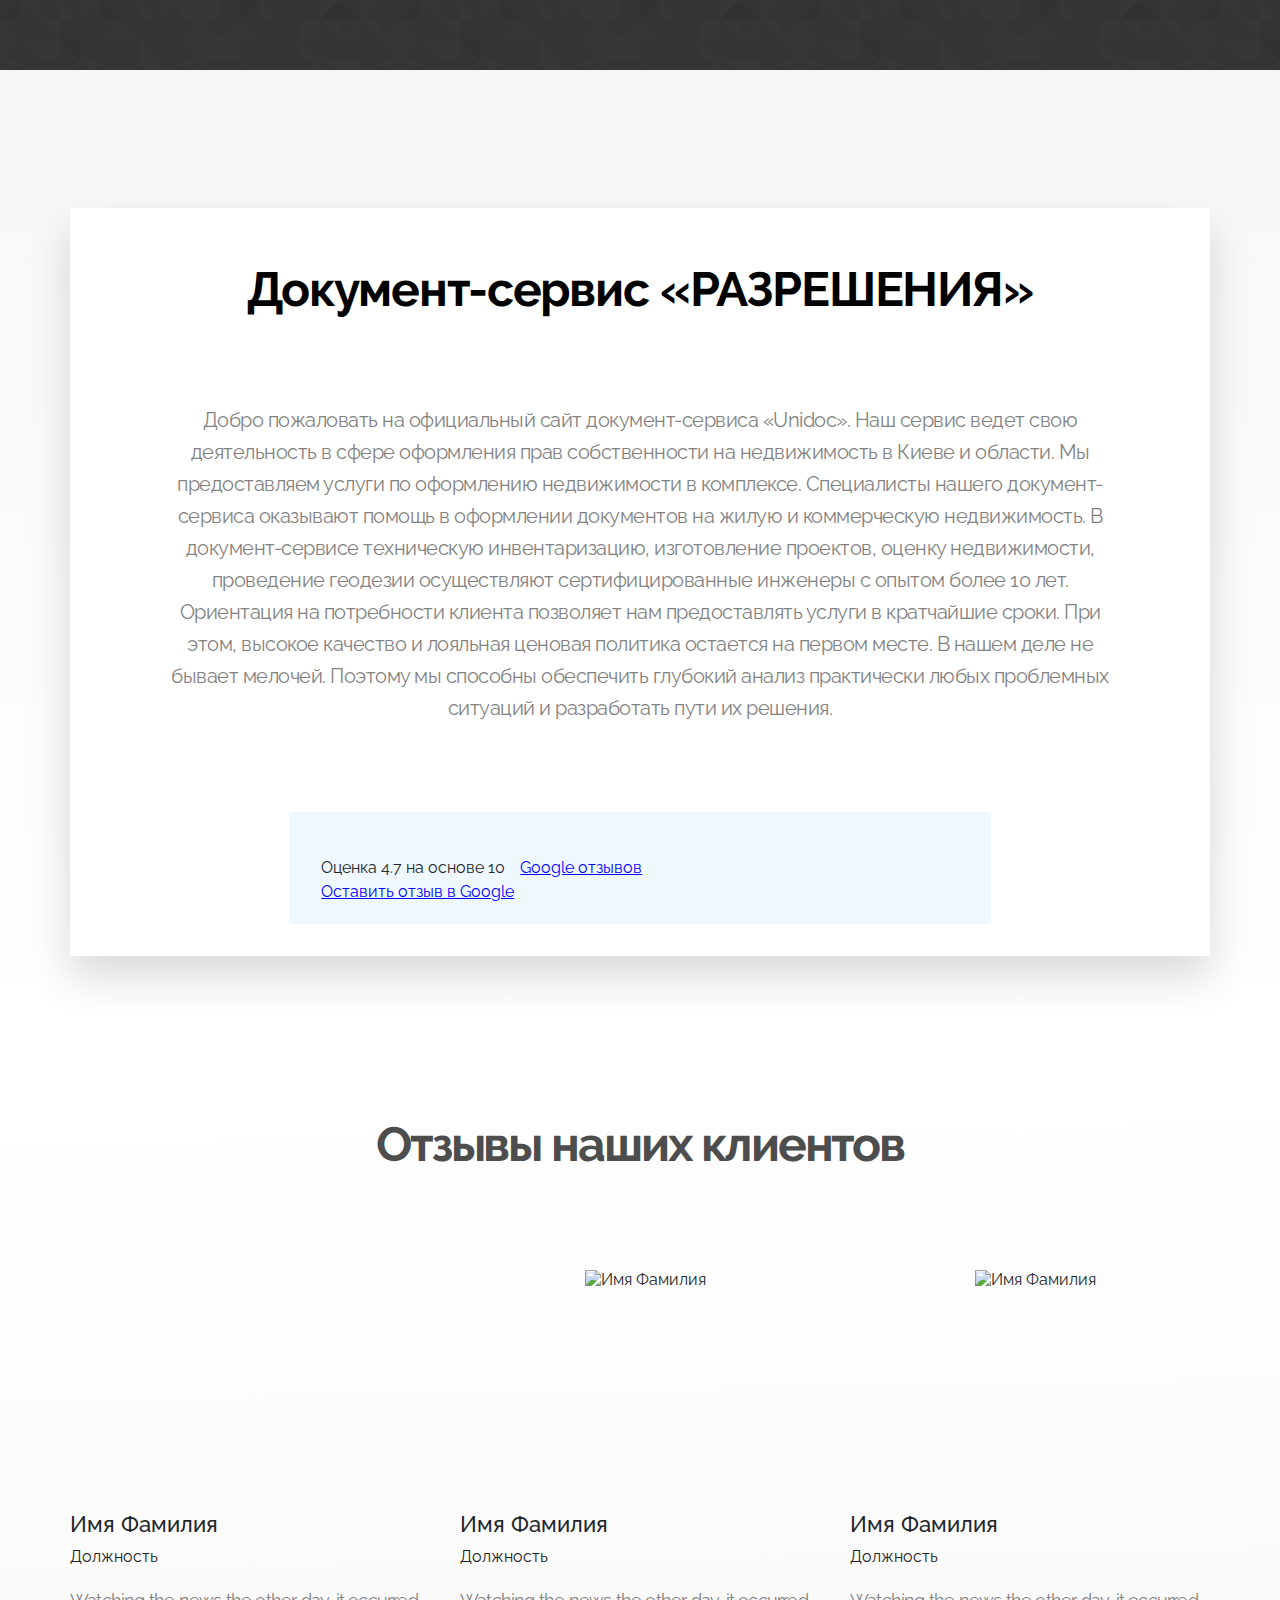
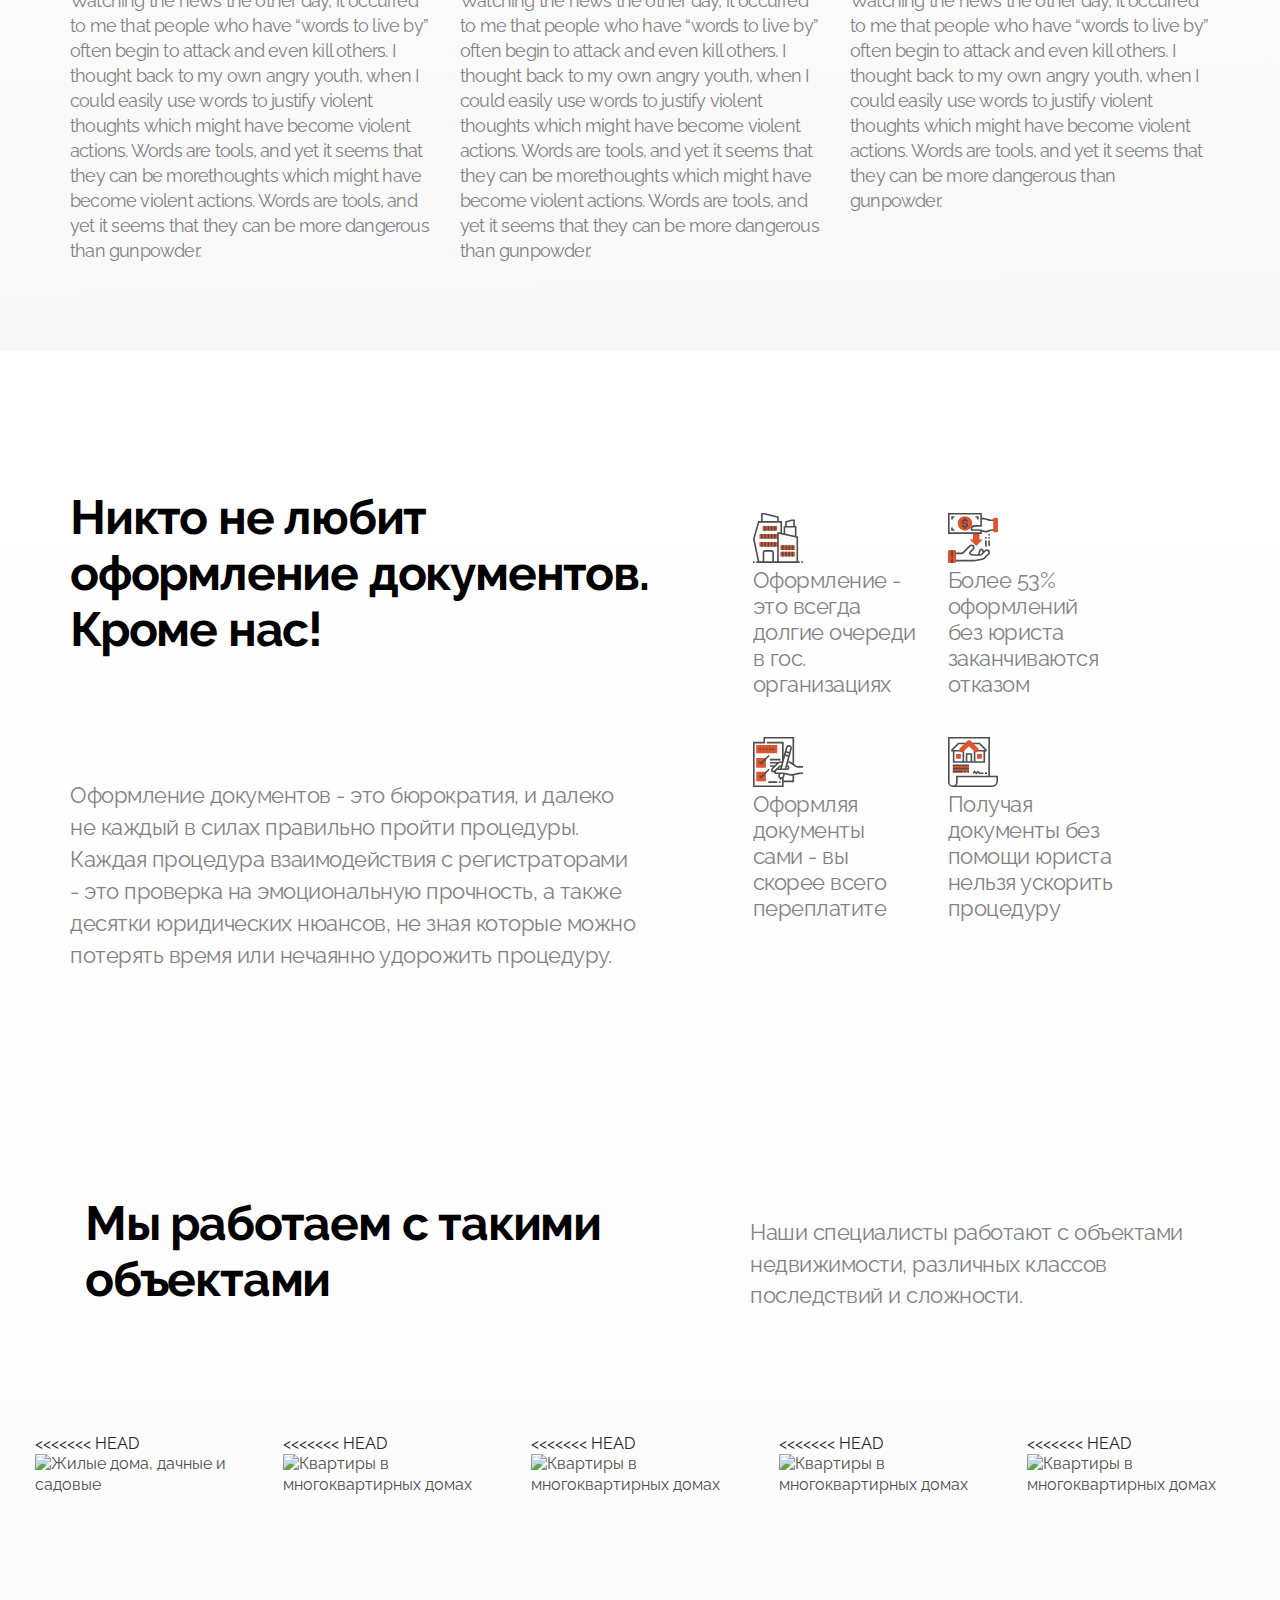
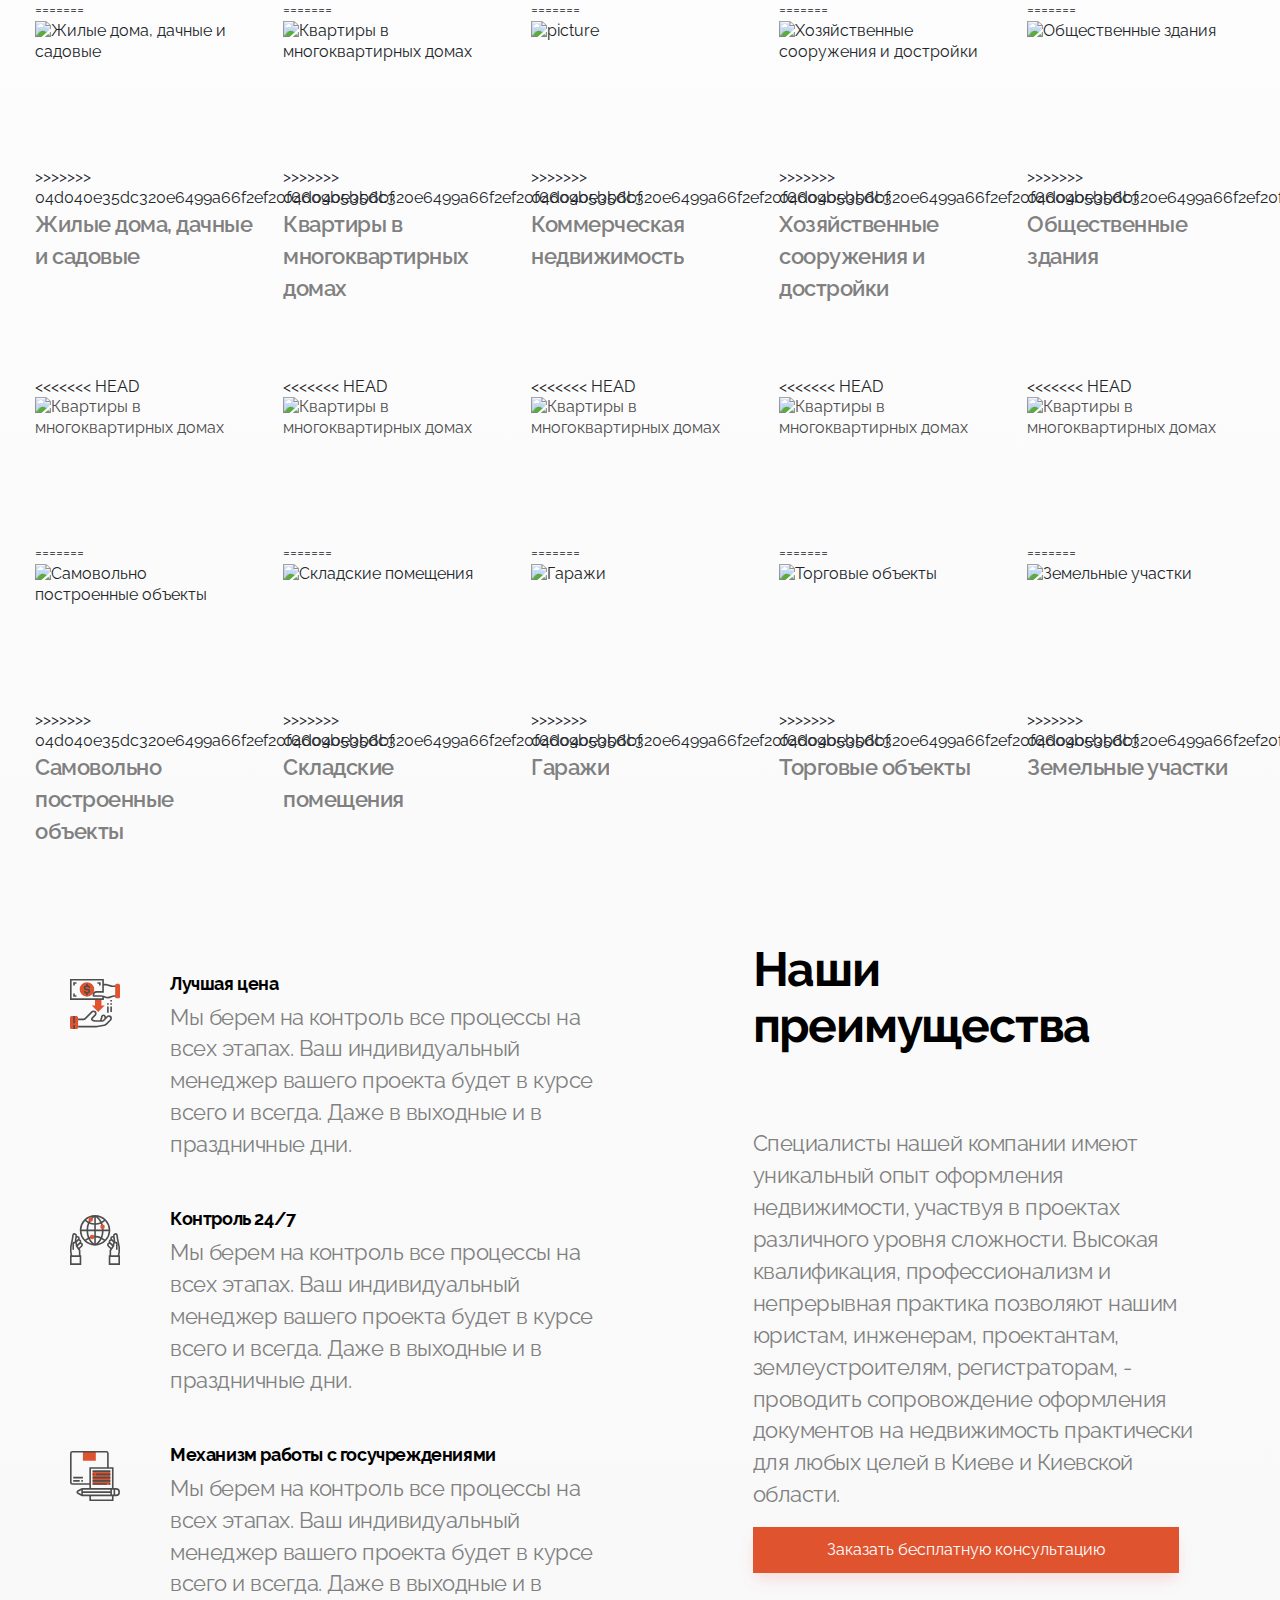
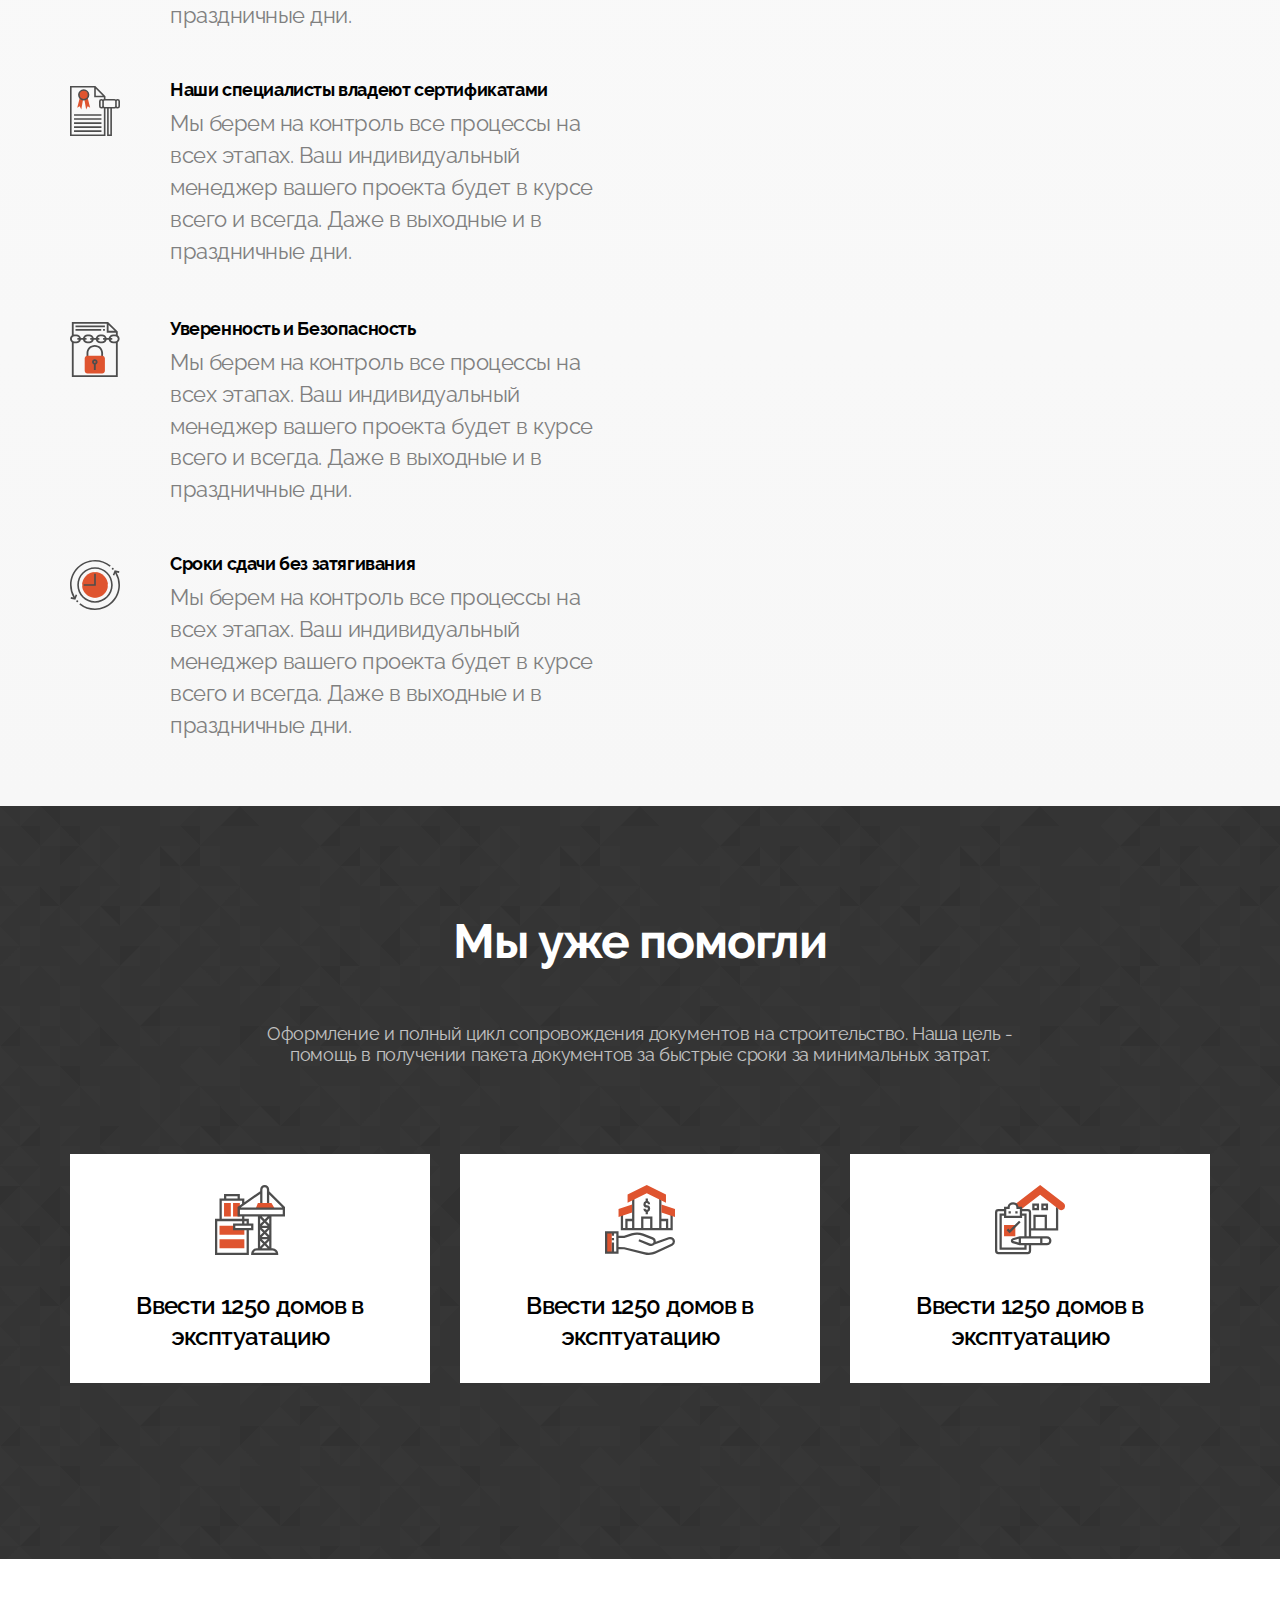
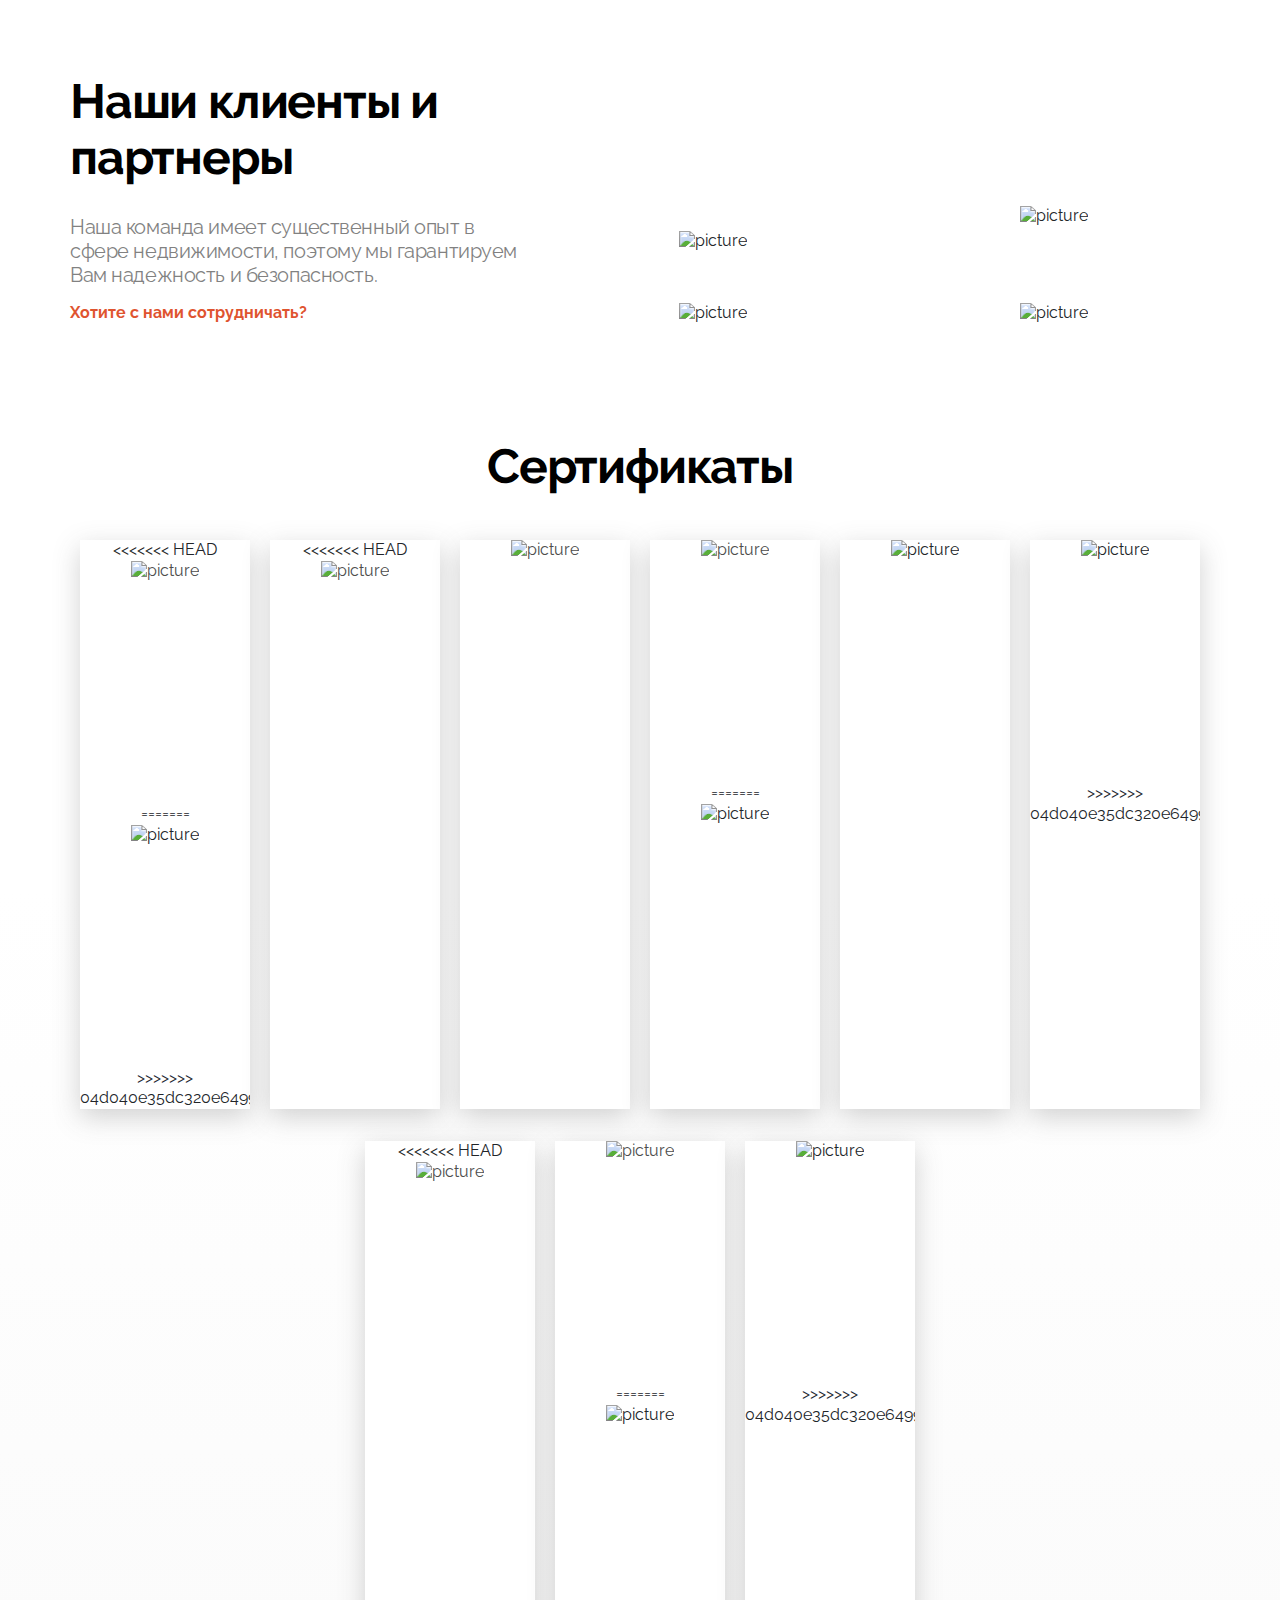
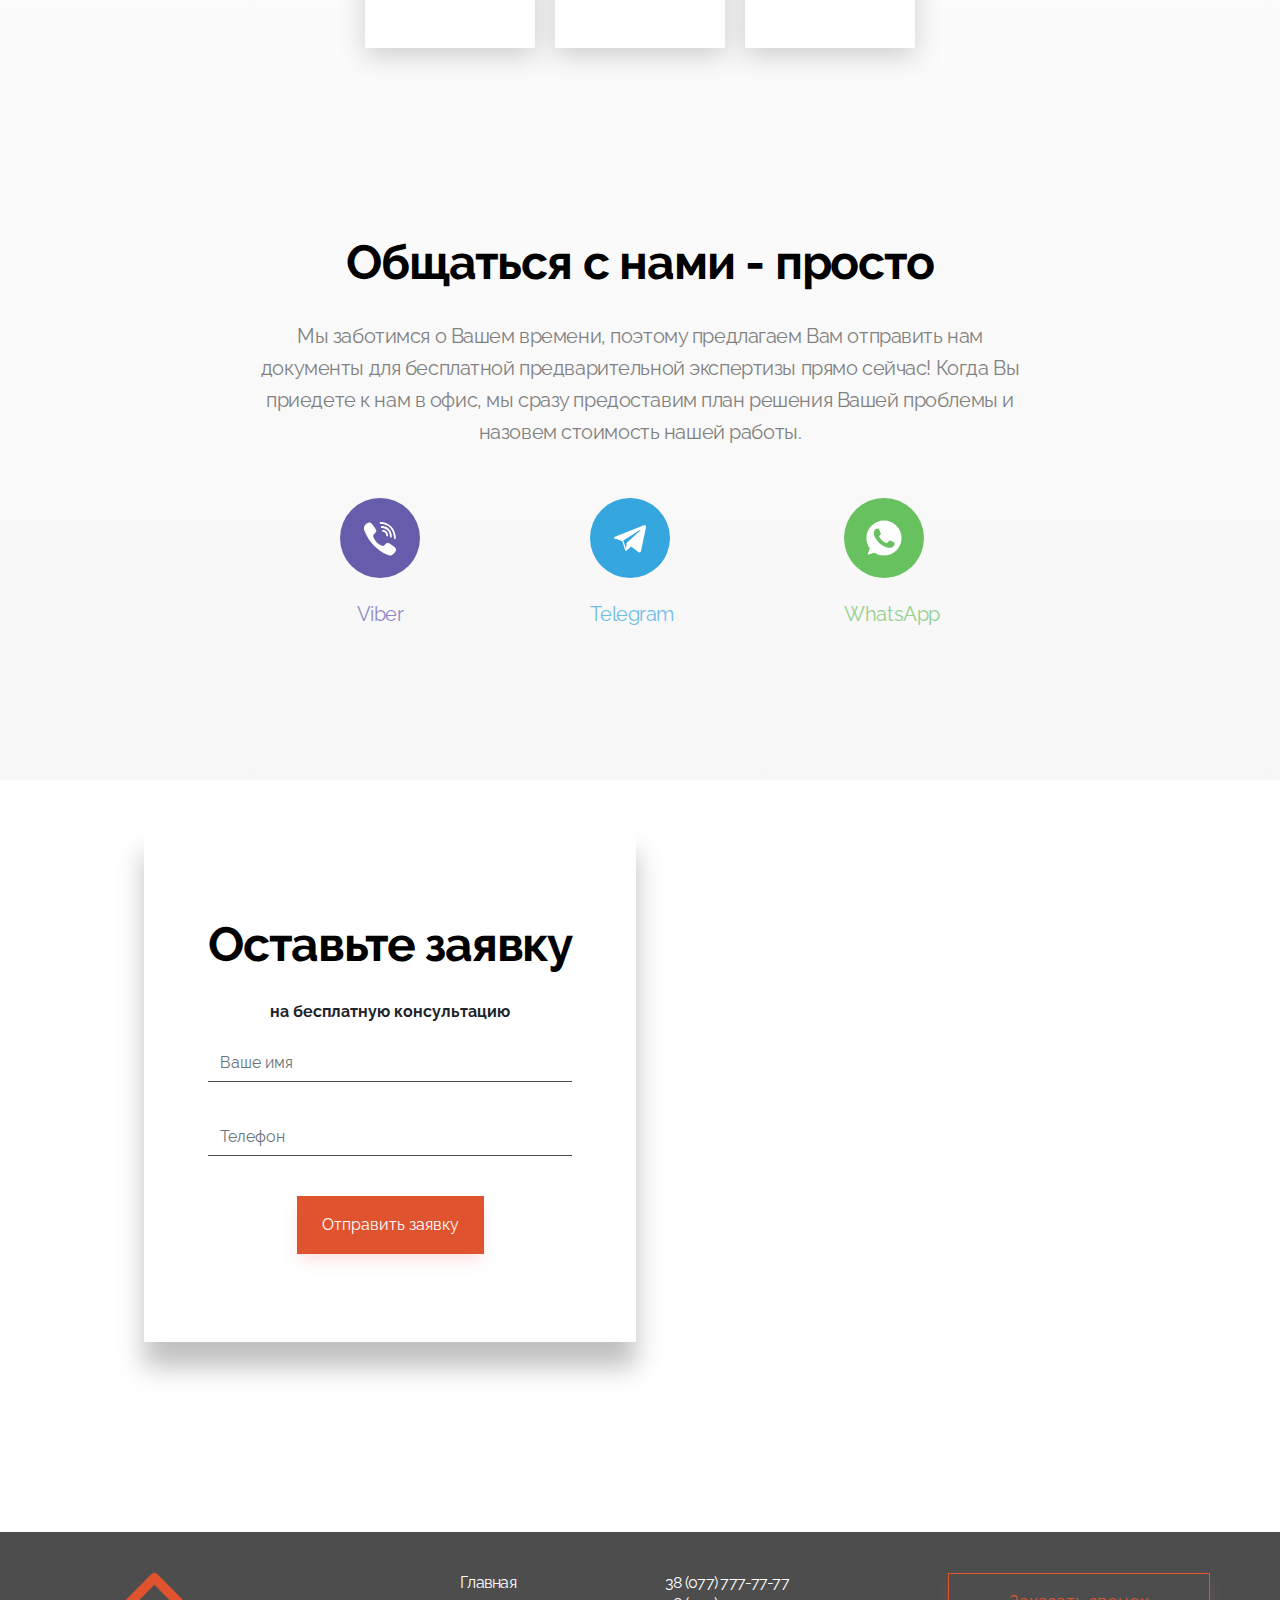
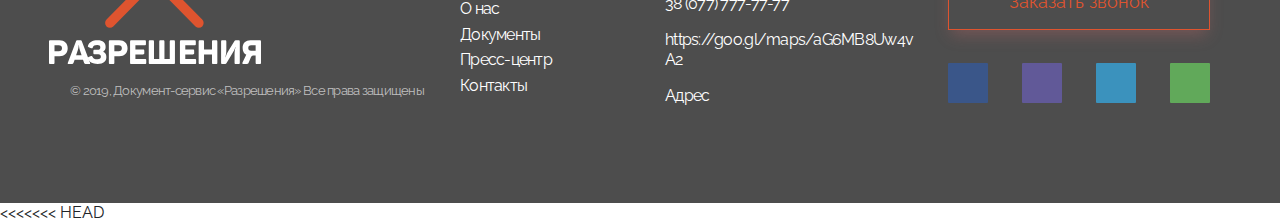
==== commit 84951391: "завершена адаптивная версия сайта" ====
--- a/index.html
+++ b/index.html
@@ -20,6 +20,10 @@
 
 	<link rel="stylesheet" href="https://cdnjs.cloudflare.com/ajax/libs/normalize/8.0.1/normalize.min.css">
 	<link rel="stylesheet" href="css/main.css">
+<<<<<<< HEAD
+	<link rel="stylesheet" href="css/lightbox.min.css">
+=======
+>>>>>>> 04d040e35dc320e6499a66f2ef20f6609b5bb6bf
 
 </head>
 
@@ -769,12 +773,24 @@
 		<div class="container container-gallery">
 			<div class="d-flex flex-wrap gallery-container justify-content-center">
 				<div class="gallery-container__item ">
+<<<<<<< HEAD
+					<a href="img/gallery/1/bitmap@3x.jpg" data-lightbox="roadtrip">
+						<picture class="image-box">
+							<source srcset="_" data-srcset="img/gallery/1/bitmap@2x.jpg" media="(min-width: 769px)">
+							<source srcset="img" data-srcset="img/gallery/1/bitmap@3x.jpg" media="(min-width: 1200px)">
+							<img class=" lazyload" src="img/gallery/1/bitmap.jpg" data-src="img/gallery/1/bitmap.jpg"
+								alt="Жилые дома,
+							дачные и садовые">
+						</picture>
+					</a>
+=======
 					<picture class="image-box">
 						<source srcset="_" data-srcset="img/gallery/1/bitmap@2x.jpg" media="(min-width: 769px)">
 						<source srcset="img" data-srcset="img/gallery/1/bitmap@3x.jpg" media="(min-width: 1200px)">
 						<img class=" lazyload" src="img/gallery/1/bitmap.jpg" data-src="img/gallery/1/bitmap.jpg" alt="Жилые дома,
 						дачные и садовые">
 					</picture>
+>>>>>>> 04d040e35dc320e6499a66f2ef20f6609b5bb6bf
 					<p>
 						Жилые дома,
 						дачные и садовые
@@ -782,48 +798,92 @@
 				</div>
 
 				<div class="gallery-container__item ">
+<<<<<<< HEAD
+					<a href="img/gallery/2/bitmap@3x.jpg" data-lightbox="roadtrip">
+						<picture class="image-box">
+							<source srcset="_" data-srcset="img/gallery/2/bitmap@2x.jpg" media="(min-width: 769px)">
+							<source srcset="_" data-srcset="img/gallery/2/bitmap@3x.jpg" media="(min-width: 1200px)">
+							<img src="img/gallery/2/bitmap.jpg" class=" lazyload" data-src="img/gallery/2/bitmap.jpg"
+								alt="Квартиры в многоквартирных домах">
+						</picture>
+					</a>
+=======
 					<picture class="image-box">
 						<source srcset="_" data-srcset="img/gallery/2/bitmap@2x.jpg" media="(min-width: 769px)">
 						<source srcset="_" data-srcset="img/gallery/2/bitmap@3x.jpg" media="(min-width: 1200px)">
 						<img src="img/gallery/2/bitmap.jpg" class=" lazyload" data-src="img/gallery/2/bitmap.jpg"
 							alt="Квартиры в многоквартирных домах">
 					</picture>
+>>>>>>> 04d040e35dc320e6499a66f2ef20f6609b5bb6bf
 					<p>
 						Квартиры в многоквартирных домах
 					</p>
 				</div>
 
 				<div class="gallery-container__item ">
+<<<<<<< HEAD
+					<a href="img/gallery/3/bitmap@3x.jpg" data-lightbox="roadtrip">
+						<picture class="image-box">
+							<source srcset="_" data-srcset="img/gallery/3/bitmap@2x.jpg" media="(min-width: 769px)">
+							<source srcset="_" data-srcset="img/gallery/3/bitmap@3x.jpg" media="(min-width: 1200px)">
+							<img src="img/gallery/3/bitmap.jpg" class=" lazyload" data-src="img/gallery/3/bitmap.jpg"
+								alt="Квартиры в многоквартирных домах">
+						</picture>
+					</a>
+=======
 					<picture class="image-box">
 						<source srcset="_" data-srcset="img/gallery/3/bitmap@2x.jpg" media="(min-width: 769px)">
 						<source srcset="_" data-srcset="img/gallery/3/bitmap@3x.jpg" media="(min-width: 1200px)">
 						<img src="img/gallery/3/bitmap.jpg" class=" lazyload" data-src="img/gallery/3/bitmap.jpg"
 							alt="picture">
 					</picture>
+>>>>>>> 04d040e35dc320e6499a66f2ef20f6609b5bb6bf
 					<p>
 						Коммерческая недвижимость
 					</p>
 				</div>
 
 				<div class="gallery-container__item">
+<<<<<<< HEAD
+					<a href="img/gallery/4/bitmap@3x.jpg" data-lightbox="roadtrip">
+						<picture class="image-box">
+							<source srcset="_" data-srcset="img/gallery/4/bitmap@2x.jpg" media="(min-width: 769px)">
+							<source srcset="_" data-srcset="img/gallery/4/bitmap@3x.jpg" media="(min-width: 1200px)">
+							<img src="img/gallery/4/bitmap.jpg" class=" lazyload" data-src="img/gallery/4/bitmap.jpg"
+								alt="Квартиры в многоквартирных домах">
+						</picture>
+					</a>
+=======
 					<picture class="image-box">
 						<source srcset="_" data-srcset="img/gallery/4/bitmap@2x.jpg" media="(min-width: 769px)">
 						<source srcset="_" data-srcset="img/gallery/4/bitmap@3x.jpg" media="(min-width: 1200px)">
 						<img src="img/gallery/4/bitmap.jpg" class=" lazyload" data-src="img/gallery/4/bitmap.jpg"
 							alt="Хозяйственные сооружения и достройки">
 					</picture>
+>>>>>>> 04d040e35dc320e6499a66f2ef20f6609b5bb6bf
 					<p>
 						Хозяйственные сооружения и достройки
 					</p>
 				</div>
 
 				<div class="gallery-container__item">
+<<<<<<< HEAD
+					<a href="img/gallery/5/bitmap@3x.jpg" data-lightbox="roadtrip">
+						<picture class="image-box">
+							<source srcset="_" data-srcset="img/gallery/5/bitmap@2x.jpg" media="(min-width: 769px)">
+							<source srcset="_" data-srcset="img/gallery/5/bitmap@3x.jpg" media="(min-width: 1200px)">
+							<img src="img/gallery/5/bitmap.jpg" class=" lazyload" data-src="img/gallery/5/bitmap.jpg"
+								alt="Квартиры в многоквартирных домах">
+						</picture>
+					</a>
+=======
 					<picture class="image-box">
 						<source srcset="_" data-srcset="img/gallery/5/bitmap@2x.jpg" media="(min-width: 769px)">
 						<source srcset="_" data-srcset="img/gallery/5/bitmap@3x.jpg" media="(min-width: 1200px)">
 						<img src="img/gallery/5/bitmap.jpg" class=" lazyload" data-src="img/gallery/5/bitmap.jpg" alt="Общественные
 						здания">
 					</picture>
+>>>>>>> 04d040e35dc320e6499a66f2ef20f6609b5bb6bf
 					<p>
 						Общественные
 						здания
@@ -831,36 +891,69 @@
 				</div>
 
 				<div class="gallery-container__item">
+<<<<<<< HEAD
+					<a href="img/gallery/6/bitmap@3x.jpg" data-lightbox="roadtrip">
+						<picture class="image-box">
+							<source srcset="_" data-srcset="img/gallery/6/bitmap@2x.jpg" media="(min-width: 769px)">
+							<source srcset="_" data-srcset="img/gallery/6/bitmap@3x.jpg" media="(min-width: 1200px)">
+							<img src="img/gallery/6/bitmap.jpg" class=" lazyload" data-src="img/gallery/6/bitmap.jpg"
+								alt="Квартиры в многоквартирных домах">
+						</picture>
+					</a>
+=======
 					<picture class="image-box">
 						<source srcset="_" data-srcset="img/gallery/6/bitmap@2x.jpg" media="(min-width: 769px)">
 						<source srcset="_" data-srcset="img/gallery/6/bitmap@3x.jpg" media="(min-width: 1200px)">
 						<img src="img/gallery/6/bitmap.jpg" class=" lazyload" data-src="img/gallery/6/bitmap.jpg"
 							alt="Самовольно построенные объекты">
 					</picture>
+>>>>>>> 04d040e35dc320e6499a66f2ef20f6609b5bb6bf
 					<p>
 						Самовольно построенные объекты
 					</p>
 				</div>
 
 				<div class="gallery-container__item ">
+<<<<<<< HEAD
+					<a href="img/gallery/7/bitmap@3x.jpg" data-lightbox="roadtrip">
+						<picture class="image-box">
+							<source srcset="_" data-srcset="img/gallery/7/bitmap@2x.jpg" media="(min-width: 769px)">
+							<source srcset="_" data-srcset="img/gallery/7/bitmap@3x.jpg" media="(min-width: 1200px)">
+							<img src="img/gallery/7/bitmap.jpg" class=" lazyload" data-src="img/gallery/7/bitmap.jpg"
+								alt="Квартиры в многоквартирных домах">
+						</picture>
+					</a>
+=======
 					<picture class="image-box">
 						<source srcset="_" data-srcset="img/gallery/7/bitmap@2x.jpg" media="(min-width: 769px)">
 						<source srcset="_" data-srcset="img/gallery/7/bitmap@3x.jpg" media="(min-width: 1200px)">
 						<img src="img/gallery/7/bitmap.jpg" class=" lazyload" data-src="img/gallery/7/bitmap.jpg"
 							alt="Складские помещения">
 					</picture>
+>>>>>>> 04d040e35dc320e6499a66f2ef20f6609b5bb6bf
 					<p>
 						Складские помещения
 					</p>
 				</div>
 
 				<div class="gallery-container__item ">
+<<<<<<< HEAD
+					<a href="img/gallery/8/bitmap@3x.jpg" data-lightbox="roadtrip">
+						<picture class="image-box">
+							<source srcset="_" data-srcset="img/gallery/8/bitmap@2x.jpg" media="(min-width: 769px)">
+							<source srcset="_" data-srcset="img/gallery/8/bitmap@3x.jpg" media="(min-width: 1200px)">
+							<img src="img/gallery/8/bitmap.jpg" class=" lazyload" data-src="img/gallery/8/bitmap.jpg"
+								alt="Квартиры в многоквартирных домах">
+						</picture>
+					</a>
+=======
 					<picture class="image-box">
 						<source srcset="_" data-srcset="img/gallery/8/bitmap@2x.jpg" media="(min-width: 769px)">
 						<source srcset="_" data-srcset="img/gallery/8/bitmap@3x.jpg" media="(min-width: 1200px)">
 						<img src="img/gallery/8/bitmap.jpg" class=" lazyload" data-src="img/gallery/8/bitmap.jpg"
 							alt="Гаражи">
 					</picture>
+>>>>>>> 04d040e35dc320e6499a66f2ef20f6609b5bb6bf
 					<p>
 						Гаражи
 					</p>
@@ -868,24 +961,46 @@
 
 
 				<div class="gallery-container__item ">
+<<<<<<< HEAD
+					<a href="img/gallery/9/group-13@3x.jpg" data-lightbox="roadtrip">
+						<picture class="image-box">
+							<source srcset="_" data-srcset="img/gallery/9/group-13@2x.jpg" media="(min-width: 769px)">
+							<source srcset="_" data-srcset="img/gallery/9/group-13@3x.jpg" media="(min-width: 1200px)">
+							<img src="img/gallery/9/group-13.jpg" class=" lazyload"
+								data-src="img/gallery/9/group-13.jpg" alt="Квартиры в многоквартирных домах">
+						</picture>
+					</a>
+=======
 					<picture class="image-box">
 						<source srcset="_" data-srcset="img/gallery/9/group-13@2x.jpg" media="(min-width: 769px)">
 						<source srcset="_" data-srcset="img/gallery/9/group-13@3x.jpg" media="(min-width: 1200px)">
 						<img src="img/gallery/9/group-13.jpg" class=" lazyload" data-src="img/gallery/9/group-13.jpg"
 							alt="Торговые объекты">
 					</picture>
+>>>>>>> 04d040e35dc320e6499a66f2ef20f6609b5bb6bf
 					<p>
 						Торговые объекты
 					</p>
 				</div>
 
 				<div class="gallery-container__item">
+<<<<<<< HEAD
+					<a href="img/gallery/10/bitmap@3x.jpg" data-lightbox="roadtrip">
+						<picture class="image-box">
+							<source srcset="_" data-srcset="img/gallery/10/bitmap@2x.jpg" media="(min-width: 769px)">
+							<source srcset="_" data-srcset="img/gallery/10/bitmap@3x.jpg" media="(min-width: 1200px)">
+							<img src="img/gallery/10/bitmap.jpg" class=" lazyload" data-src="img/gallery/10/bitmap.jpg"
+								alt="Квартиры в многоквартирных домах">
+						</picture>
+					</a>
+=======
 					<picture class="image-box">
 						<source srcset="img" data-srcset="img/gallery/10/bitmap@2x.jpg" media="(min-width: 769px)">
 						<source srcset="img" data-srcset="img/gallery/10/bitmap@3x.jpg" media="(min-width: 1200px)">
 						<img src="img/gallery/10/bitmap.jpg" class=" lazyload" data-src="img/gallery/10/bitmap.jpg"
 							alt="Земельные участки">
 					</picture>
+>>>>>>> 04d040e35dc320e6499a66f2ef20f6609b5bb6bf
 					<p>
 						Земельные участки
 					</p>
@@ -1124,6 +1239,18 @@
 				<div class="certificates-gallery ">
 					<div class="row justify-content-center">
 						<div class="certificates-gallery__item ">
+<<<<<<< HEAD
+							<a href="img/certificates/im511x345-koshenya.jpg" data-lightbox="roadtrip">
+								<picture>
+									<source srcset="_" data-srcset="img/certificates/im511x345-koshenya.jpg"
+										media="(min-width: 768px)">
+									<source srcset="_" class="lazyload"
+										data-srcset="img/certificates/im511x345-koshenya.jpg"
+										media="(min-width: 1200px)">
+									<img class=" lazyload" src="img/certificates/kotiki.jpg" alt="picture">
+								</picture>
+							</a>
+=======
 							<picture>
 								<source srcset="_" data-srcset="img/certificates/im511x345-koshenya.jpg"
 									media="(min-width: 768px)">
@@ -1131,8 +1258,57 @@
 									data-srcset="img/certificates/im511x345-koshenya.jpg" media="(min-width: 1200px)">
 								<img class=" lazyload" src="img/certificates/kotiki.jpg" alt="picture">
 							</picture>
-						</div>
-
+>>>>>>> 04d040e35dc320e6499a66f2ef20f6609b5bb6bf
+						</div>
+
+
+						<div class="certificates-gallery__item ">
+<<<<<<< HEAD
+							<a href="img/certificates/im511x345-koshenya.jpg" data-lightbox="roadtrip">
+								<picture>
+									<source srcset="_" data-srcset="img/certificates/im511x345-koshenya.jpg"
+										media="(min-width: 768px)">
+									<source srcset="_" class="lazyload"
+										data-srcset="img/certificates/im511x345-koshenya.jpg"
+										media="(min-width: 1200px)">
+									<img class=" lazyload" src="img/certificates/kotiki.jpg" alt="picture">
+								</picture>
+							</a>
+						</div>
+
+						<div class="certificates-gallery__item ">
+							<a href="img/certificates/im511x345-koshenya.jpg" data-lightbox="roadtrip">
+								<picture>
+									<source srcset="_" data-srcset="img/certificates/im511x345-koshenya.jpg"
+										media="(min-width: 768px)">
+									<source srcset="_" class="lazyload"
+										data-srcset="img/certificates/im511x345-koshenya.jpg"
+										media="(min-width: 1200px)">
+									<img class=" lazyload" src="img/certificates/kotiki.jpg" alt="picture">
+								</picture>
+							</a>
+						</div>
+
+						<div class="certificates-gallery__item ">
+							<a href="img/certificates/im511x345-koshenya.jpg" data-lightbox="roadtrip">
+								<picture>
+									<source srcset="_" data-srcset="img/certificates/im511x345-koshenya.jpg"
+										media="(min-width: 768px)">
+									<source srcset="_" class="lazyload"
+										data-srcset="img/certificates/im511x345-koshenya.jpg"
+										media="(min-width: 1200px)">
+									<img class=" lazyload" src="img/certificates/kotiki.jpg" alt="picture">
+								</picture>
+							</a>
+=======
+							<picture>
+								<source srcset="_" data-srcset="img/certificates/im511x345-koshenya.jpg"
+									media="(min-width: 768px)">
+								<source srcset="_" data-srcset="img/certificates/im511x345-koshenya.jpg"
+									media="(min-width: 1200px)">
+								<img class=" lazyload" src="img/certificates/kotiki.jpg" alt="picture">
+							</picture>
+						</div>
 
 						<div class="certificates-gallery__item ">
 							<picture>
@@ -1152,20 +1328,36 @@
 									media="(min-width: 1200px)">
 								<img class=" lazyload" src="img/certificates/kotiki.jpg" alt="picture">
 							</picture>
+>>>>>>> 04d040e35dc320e6499a66f2ef20f6609b5bb6bf
 						</div>
 
 						<div class="certificates-gallery__item ">
-							<picture>
-								<source srcset="_" data-srcset="img/certificates/im511x345-koshenya.jpg"
-									media="(min-width: 768px)">
-								<source srcset="_" data-srcset="img/certificates/im511x345-koshenya.jpg"
-									media="(min-width: 1200px)">
-								<img class=" lazyload" src="img/certificates/kotiki.jpg" alt="picture">
-							</picture>
+
+<<<<<<< HEAD
+							<a href="img/certificates/im511x345-koshenya.jpg" data-lightbox="roadtrip">
+								<picture>
+									<source srcset="_" data-srcset="img/certificates/im511x345-koshenya.jpg"
+										media="(min-width: 768px)">
+									<source srcset="_" class="lazyload"
+										data-srcset="img/certificates/im511x345-koshenya.jpg"
+										media="(min-width: 1200px)">
+									<img class=" lazyload" src="img/certificates/kotiki.jpg" alt="picture">
+								</picture>
+							</a>
 						</div>
 
 						<div class="certificates-gallery__item ">
-
+							<a href="img/certificates/im511x345-koshenya.jpg" data-lightbox="roadtrip">
+								<picture>
+									<source srcset="_" data-srcset="img/certificates/im511x345-koshenya.jpg"
+										media="(min-width: 768px)">
+									<source srcset="_" class="lazyload"
+										data-srcset="img/certificates/im511x345-koshenya.jpg"
+										media="(min-width: 1200px)">
+									<img class=" lazyload" src="img/certificates/kotiki.jpg" alt="picture">
+								</picture>
+							</a>
+=======
 
 
 
@@ -1186,6 +1378,7 @@
 									media="(min-width: 1200px)">
 								<img class="lazyload" src="img/certificates/kotiki.jpg" alt="picture">
 							</picture>
+>>>>>>> 04d040e35dc320e6499a66f2ef20f6609b5bb6bf
 						</div>
 					</div>
 				</div>
@@ -1386,7 +1579,11 @@
 
 
 	<!-- Modal -->
+<<<<<<< HEAD
+	<div class="modal fade " id="ModalSuccess" tabindex="-1" role="dialog" aria-hidden="true">
+=======
 	<div class="modal fade" id="ModalSuccess" tabindex="-1" role="dialog" aria-hidden="true">
+>>>>>>> 04d040e35dc320e6499a66f2ef20f6609b5bb6bf
 
 		<div class="modal-dialog" role="document">
 			<div class="modal-content">
@@ -1469,9 +1666,15 @@
 		new WOW().init();
 	</script>
 
-
+<<<<<<< HEAD
 	<script src="js/main.js" async></script>
 
+	<script src="js/lightbox.min.js"></script>
+=======
+
+	<script src="js/main.js" async></script>
+>>>>>>> 04d040e35dc320e6499a66f2ef20f6609b5bb6bf
+
 </body>
 
 </html>--- a/css/main.css
+++ b/css/main.css
@@ -1,3 +1,7 @@
+<<<<<<< HEAD
+h6,p{line-height:normal}.image-box,p{overflow:hidden}@font-face{font-family:RalewayRegular;src:url(../fonts/r-r.ttf)}@font-face{font-family:RalewayBold;src:url(../fonts/r-b.ttf)}@font-face{font-family:RalewayThin;src:url(../fonts/r-th.ttf)}body{font-family:Raleway,sans-serif;line-height:1.3}h6,p.__bold{font-family:RalewayBold,sans-serif;letter-spacing:-.4px}p{font-size:20px;letter-spacing:-.43px;color:#4d4d4d;text-overflow:ellipsis;opacity:.7}h6{font-size:18px;color:#000}h5{font-size:20px;line-height:28px;letter-spacing:-.48px}.h2,.h3{font-style:normal;font-stretch:normal;line-height:normal;color:#000;font-family:RalewayBold,sans-serif;font-weight:700}.h3{font-size:36px;letter-spacing:-.86px;margin-bottom:20px}.h2{font-size:48px;letter-spacing:-1.2px;margin-bottom:30px}.reviews h2,a,a:hover{color:#4d4d4d}.footer,.header-info{letter-spacing:-.73px}.main-nav{font-family:RalewayBold,sans-serif}.main .h1{font-family:RalewayBold,sans-serif;line-height:50px;font-size:55px}.documents h2,.gallery-container .p{line-height:normal}.main span{font-family:RalewayThin,sans-serif}input{font-family:RalewayRegular,sans-serif}.documents h2,.gallery-container .p,.news-aside .h1,.order-line-wraper,.reviews h2,.services h3{font-family:RalewayBold,sans-serif}.services .industries p{letter-spacing:-.39px;font-size:22px}.services .industries__item{font-weight:700}.documents h2{letter-spacing:-1.15px}.reviews h2{margin-bottom:98px;letter-spacing:-2.07px;font-size:48px}.reviews h4{font-size:22px}.gallery-container__item p{line-height:normal;font-size:18px;max-width:81%;font-weight:600}.description-section p{font-size:22px;max-width:570px;line-height:1.45;letter-spacing:-.5px}html{scroll-behavior:smooth}:active,:focus{outline:0!important;outline-offset:0!important;box-shadow:none!important}.btn-outline-red,.btn-red{font-weight:400;box-shadow:0 8px 15px -3px rgba(244,115,114,.25)}.btn-red{background-color:#df542f;padding:11px 74px;font-size:16px;border-radius:0;border:0;color:#fff}.btn-red:hover{color:#fff;background-color:#d2441f}.btn-outline-red{background-color:transparent;padding:14px 15px;border-radius:0;border:1px solid #df542f;color:#df542f;font-size:18px}.btn-outline-red:hover{color:#fff;background-color:#d2441f}.ws-nowrap{white-space:nowrap}@media (min-width:1200px){.container{max-width:1170px}}.image-box{display:block;width:100%}.image-box img{margin:0 auto;display:block}.position{max-width:15rem;max-height:2rem;-webkit-line-clamp:1}.h6{font-size:16px;letter-spacing:-.4px;font-weight:700}button{border:none}.nav-toggle,.nav-toggle:after,.nav-toggle:before{border-radius:1px;width:35px;background:#505050;cursor:pointer}.slim{letter-spacing:.4px;padding:11px 13px;display:inline-block;font-size:18px;margin-top:2rem}.nav-toggle{position:fixed;right:54px;top:21px;z-index:99;margin:12px 0;height:5px}.nav-toggle .layer{height:29px;margin-top:-12px}.nav-toggle:after,.nav-toggle:before{content:"";height:5px;position:absolute;display:block;transition:all .5s ease-in-out}.nav-toggle:before{top:-10px;z-index:3;border-top:5px solid #505050;background:0 0;height:5px}.nav-toggle:after{bottom:-10px}.nav-toggle.active{background-color:transparent}.nav-toggle.active:after,.nav-toggle.active:before{top:0}.nav-toggle.active:before{-webkit-transform:rotate(45deg);transform:rotate(45deg)}.nav-toggle.active:after{-webkit-transform:rotate(-45deg);transform:rotate(-45deg)}@media screen and (min-width:768px){.nav-toggle{display:none}}.modal{text-align:center}.modal-content .form-control{width:78%}.modal-content input{border:none;border-bottom:1px solid #4d4d4d;border-radius:0}.modal .modal-header{color:#4d4d4d;display:block;position:relative;border:none}.modal .modal-header .close{position:absolute;top:.6rem;right:1rem}.modal button{border:0;margin:3rem 0 1rem}.logrids .image-box,.news .image-box{overflow:hidden;position:relative}.logrids .image-box .subject,.news .image-box .subject{position:absolute;background-color:rgba(236,236,236,.904);color:#df542f;bottom:9px;left:5px;padding:5px 11px}.logrids .image-box img,.news .image-box img{height:100%}.logrids .h2,.news .h2{font-size:24px;font-weight:700;letter-spacing:-1px}.logrids time,.news p,.news time{letter-spacing:-.8px;font-size:18px}.logrids time,.news time{opacity:.48}.news{padding:106px 0 37px}.news p{line-height:1.44;opacity:.75}.news-aside .h1{font-size:30px;font-weight:700;letter-spacing:-1.3px}.news-aside span{font-size:20px;color:#4d4d4d;letter-spacing:-.9px}.news-aside .news-list{list-style:none;padding-left:0;margin-top:54px;overflow-y:auto;height:60rem}.news-aside .news-list::-webkit-scrollbar-track{box-shadow:inset 0 0 6px rgba(0,0,0,.3);border-radius:10px;background-color:#fff}.news-aside .news-list::-webkit-scrollbar{width:6px;background-color:#fff}.news-aside .news-list::-webkit-scrollbar-thumb{border-radius:30px;box-shadow:inset 0 0 6px rgba(0,0,0,.3);background-color:#949494}.article .quote-block,.consult-order-block,.guarantee-points-block{box-shadow:0 20px 40px 0 rgba(0,0,0,.15)}.news-aside .news-list a{display:flex;align-items:center;border-bottom:1px solid #cecece;max-width:96%;padding:20px 0}.news-aside .news-list a time{margin-right:39px;padding:20px 0}.news-aside .news-list a p{text-decoration:none;line-height:1.44;letter-spacing:-.8px;font-size:18px;font-weight:600}@media screen and (max-width:992px){.news{padding-top:35px!important}.news .row{flex-flow:column-reverse!important}.news .news-head{text-align:center}}.main-news .image-box{height:347px}.main-news-list{list-style:none;padding-left:0}.main-news-list__item{display:flex;align-items:center;padding:36px 0;border-top:1px solid #d1d1d1}.main-news-list__item .image-box{max-width:270px;margin-right:30px;display:inline-block;height:182px}.main-news-list__item .text{max-width:470px}@media screen and (max-width:768px){.main-news-list__item{display:block;text-align:center}}.logrids{background-image:linear-gradient(to bottom,#fafafa,#f7f7f7);padding:78px 0}.logrids .articles{padding:70px 0}.logrids .articles__item{margin-bottom:30px}.logrids .h3{font-size:48px;font-weight:700;letter-spacing:-2.1px;color:#4d4d4d}.logrids .image-box{max-width:370px;height:230px;margin:10px auto}.logrids .image-box img{height:100%}.logrids .btn-add-articles{background-color:#F3E5E2;color:#df542f;font-weight:700;letter-spacing:-.8px;font-family:RalewayBold;display:block;width:370px;text-align:center;line-height:50px}@media screen and (max-width:1200px){.logrids .articles__item,.logrids .h3{text-align:center}.logrids .h2{max-width:80%;margin:25px auto}}.article picture{display:block!important;max-width:unset!important}.article .image-box{overflow:hidden;position:relative}.article .image-box .subject{position:absolute;background-color:rgba(236,236,236,.904);color:#df542f;bottom:9px;left:5px;padding:5px 11px}.article .image-box .img-head{position:absolute;bottom:0;width:100%;background-image:linear-gradient(to bottom,rgba(77,77,77,0),#4d4d4d);height:160px;padding-left:44px}.article .image-box .img-head p{color:#fff;font-family:RalewayBold;font-size:36px;-webkit-transform:translate(0,4rem);transform:translate(0,4rem);letter-spacing:-1.6px;line-height:normal;margin:0}@media screen and (min-width:1200px){.article .container-article{max-width:970px;margin:0 auto}}.article .main{background-image:none}.article .main .subject{top:13px;bottom:unset}.article .main .social-links{padding:51px 0;font-size:18px;font-weight:500}.article .main .social-links i{margin-right:10px}.article .main .social-links a{font-family:RalewayRegular;color:#fff;text-decoration:none;margin-bottom:12px;width:170px;line-height:40px;display:inline-block;text-align:center}.article .main .facebook{background-color:#365899;margin-right:30px}.article .main .whatsapp{background-color:#67c15e}.article .main .image-box{max-width:970px;max-height:424px;margin:106px auto 0}.article p{font-size:18px;opacity:1;line-height:1.67;letter-spacing:-.8px;color:#4d4d4d}.article .quote-block{background-color:#fff;text-align:center;padding:48px 0 72px;width:100%;margin:72px 0}.article .quote-block .icon{display:inline-block}.article .quote-block .icon img{max-height:87px;max-width:100px}.article .quote-block .text{max-width:768px;margin:0 auto}.article .quote-block .text b{font-size:36px;font-weight:600;line-height:1.39;letter-spacing:-1.6px;display:inline-block;padding:29px 0 21px}.article .quote-block .text p{max-width:624px;display:inline-block;opacity:.7}@media screen and (max-width:992px){.article .quote-block .text b,.article .quote-block .text p{padding:29px 18px 21px}.article .quote-block .text b{font-size:26px}}.article .photo{overflow:hidden;max-width:770px;max-height:405px;margin:58px auto}.article .photo img,.article .photo picture{width:100%}.article .read-else{padding:71px 0 152px;background-image:linear-gradient(to bottom,#fafafa,#f7f7f7)}.article .read-else .h2{font-size:48px;font-weight:700;letter-spacing:-1px;color:#4d4d4d}.aside-services .services-accordion .card-body a,.aside-services .services-accordion .card-header .btn{color:#fff}.article .read-else .h3{font-family:RalewayBold;font-size:24px;font-weight:700;letter-spacing:-1px}.article .read-else time{opacity:.48;letter-spacing:-.8px;font-size:18px}.article .read-else-list{list-style:none;padding-left:0}.article .read-else-list__item{display:flex;align-items:center;padding:56px 0}.article .read-else-list__item .image-box{max-width:270px;margin:0 30px 0 0;max-height:164px}.article .read-else-list__item .image-box img{min-width:270px}.article .read-else-list__item .text{font-family:RalewayRegular}.article .read-else-list__item .text p{opacity:.75;line-height:1.44;letter-spacing:-.8px}@media screen and (max-width:768px){.article .read-else-list__item{flex-flow:column;text-align:center}.article .read-else-list__item .image-box{margin:23px auto}.article .read-else .h2{text-align:center}.article p{font-size:15px!important}.article .main .image-box{margin:41px auto 0!important}.article .main .image-box .img-head{height:118px;padding-top:22px}.article .main .image-box .img-head p{font-size:23px;-webkit-transform:translate(0,3rem);transform:translate(0,3rem)}}.h1-about-us{letter-spacing:-2.1px;font-size:48px;font-family:RalewayBold;margin-top:0}.card-header[data-toggle=collapse]{cursor:pointer}.aside-services{padding-top:83px}.aside-services .image-box{width:170px;height:217px}.aside-services .h4{font-size:24px}.aside-services p{font-size:18px;padding:23px 0}.aside-services .example-docs-block{justify-content:space-around}@media screen and (max-width:768px){.aside-services .services{padding:3rem 0}.main-about-us p{font-size:14px}}.aside-services .services-accordion{margin-bottom:43px}.aside-services .services-accordion .card{border:1px solid #404040}.aside-services .services-accordion .card-body{background-color:#333;margin-bottom:0;list-style:none}.aside-services .services-accordion .card-body li{padding:12px 0}.aside-services .services-accordion .card-body li:hover{text-decoration:underline;font-weight:700}.aside-services .services-accordion .card-header{border:1px solid #404040;background-color:#df542f;position:relative}.aside-services .services-accordion .card-header:after{-webkit-transform:rotate(180deg);transform:rotate(180deg)}.aside-services .services-accordion .card-header.collapsed{background-color:#404040!important}.aside-services .services-accordion .card-header.collapsed:after{-webkit-transform:rotate(0);transform:rotate(0);top:32px}.aside-services .services-accordion .card-header:after{content:'';position:absolute;right:7%;top:20px;border:10px solid transparent;border-top:10px solid #fff;opacity:.5}.main-about-us{padding-top:73px;padding-bottom:55px}.guarantee-points-block{background-color:#fff;padding:45px 66px;margin:60px 0}.guarantee-points-block .guarantee-list{padding-left:20px;list-style:none;font-size:18px;color:#4d4d4d}.guarantee-points-block .guarantee-list__item{position:relative;margin-bottom:20px}@media screen and (max-width:578px){.guarantee-points-block .guarantee-list__item{font-size:13px}}.guarantee-points-block .guarantee-list li::before{content:"";background-color:#df542f;height:11px;border-radius:15px;display:inline-block;width:11px;left:-19px;top:5px;position:absolute}.about-us-block .icon img,.collab-block .icon img,.guarantee-block .icon img,.our-advantages .icon img,.vacation-block .icon img{height:50px;width:50px}@media screen and (max-width:768px){.guarantee-points-block{padding:31px 26px}.consult-order-block{text-align:center}}.inner-link{color:#df542f;font-weight:600}.about-us-block,.collab-block,.guarantee-block,.vacation-block{background-image:linear-gradient(to bottom,#fafafa,#f7f7f7);margin-top:28px;padding:49px 38px}.about-us-block p,.collab-block p,.guarantee-block p,.vacation-block p{opacity:.7;font-size:18px;line-height:1.67;letter-spacing:-.8px}.about-us-block .h3,.collab-block .h3,.guarantee-block .h3,.vacation-block .h3{font-size:30px;font-family:RalewayBold;color:#4d4d4d}.collab-btn,.collab-btn:hover{color:#df542f}.about-us-block blockquote,.collab-block blockquote,.guarantee-block blockquote,.vacation-block blockquote{color:#df542f;font-size:18px;max-width:87%;margin-bottom:56px}.about-us-block .accordion-vacation,.collab-block .accordion-vacation,.guarantee-block .accordion-vacation,.vacation-block .accordion-vacation{box-shadow:0 20px 40px 0 rgba(0,0,0,.15);background-color:#fff}@media screen and (max-width:578px){.about-us-block .accordion-vacation .btn,.collab-block .accordion-vacation .btn,.guarantee-block .accordion-vacation .btn,.vacation-block .accordion-vacation .btn{font-size:12px}}.collab-btn{background-color:#F3E5E2;font-weight:700;display:inline-block;padding:15px 41px;margin:12px 0}.main-service{padding:83px 0 114px}.main-service .h1{font-size:40px;font-weight:700;letter-spacing:-1.7px}.main-service .h3{margin:36px 0;padding:30px 0 15px}.main-service .head{margin-bottom:64px;flex-wrap:wrap}@media screen and (max-width:992px){.main-service .head h1{font-size:46px}}@media screen and (max-width:578px){.main-service .head .h1{font-size:25px;line-height:normal}}.main-service p{opacity:.6;letter-spacing:normal;font-size:17px}.main-service i{color:#4d4d4d;opacity:.6;margin:23px 0;display:block;line-height:30px}@media screen and (max-width:578px){.main-service .h3{font-size:27px;padding:30px 0 0}}.our-advantages{background-image:linear-gradient(to bottom,#fff,#f7f7f7);padding:63px 25px}.our-advantages .h4{padding:20px 0;font-size:17px;font-weight:700}.our-advantages__item{margin-bottom:30px}@media screen and (max-width:578px){.our-advantages{padding:0 15px}}.consult-order-block{padding:60px 45px;align-items:center;flex-wrap:wrap}.consult-order-block .h5{font-size:24px;font-weight:700}.consult-order-block .text p{padding:34px 0}.consult-order-block .text .btn-red{display:inline-block}.consult-order-block .icon img{width:217px;height:237px}.docs-need-block{background-color:#f7f7f7;padding:41px 93px;list-style:none}.docs-need-block__item{position:relative;margin-bottom:27px;color:#4d4d4d}.docs-need-block__item:before{content:"";background-color:#df542f;height:11px;border-radius:15px;display:inline-block;width:11px;left:-40px;top:5px;position:absolute}@media screen and (max-width:578px){.docs-need-block{padding:41px 29px}.docs-need-block__item{font-size:14px}.docs-need-block__item:before{left:-20px}}.docs-list,.we-do-list{background-color:#f7f7f7;list-style:none;padding:25px 30px}.docs-list__item,.we-do-list__item{display:flex;align-items:center;margin-bottom:20px}.docs-list__item .circle,.we-do-list__item .circle{background-color:#fff;min-width:50px;width:50px;height:50px;box-shadow:0 10px 20px 0 rgba(0,0,0,.15);border-radius:34px;color:#df542f;font-size:30px;font-weight:700;text-align:center;line-height:43px;margin-right:46px;overflow:hidden}.docs-list__item .text,.we-do-list__item .text{max-width:550px;font-size:20px;color:#4d4d4d}@media screen and (max-width:578px){.docs-list__item,.we-do-list__item{display:block;text-align:center}.docs-list__item .circle,.we-do-list__item .circle{margin:30px auto 20px}}.card-question{border:none;margin-bottom:10px}.card-question .card-body{padding:21px 35px;border:1px solid}.card-question .card-header{background-color:#4d4d4d;position:relative}.card-question .card-header .h2{max-width:90%}.card-question .card-header:after{-webkit-transform:rotate(180deg);transform:rotate(180deg)}.card-question .card-header.collapsed{background-color:#f7f7f7;box-shadow:none!important}.card-question .card-header.collapsed .btn{color:#4d4d4d;font-size:20px}.card-question .card-header.collapsed:after{-webkit-transform:rotate(0);transform:rotate(0);top:32px;border-top:10px solid #4d4d4d}.card-question .card-header .btn{font-size:20px;color:#fff}.card-question .card-header:after{content:'';position:absolute;right:7%;top:20px;border:10px solid transparent;border-top:10px solid #cfcfcf;opacity:.5}.main-documents{padding:74px 0 122px}.main-documents .h1{font-size:48px;font-weight:700}.main-documents .h2{font-size:30px;font-weight:700;color:#4d4d4d}@media screen and (max-width:992px){.aside-services--documents{padding-top:22px}}.blanks-list{list-style:none;padding-left:0}.blanks-list__item{box-shadow:0 10px 24px 0 rgba(0,0,0,.15);padding:19px 34px;display:flex;flex-wrap:wrap;justify-content:space-between;align-items:center;margin-bottom:24px;position:relative}.blanks-list__item>a{padding:12px 0}.blanks-list__item .name-item{max-width:252px}.blanks-list__item .icon-download{width:15px;height:20px}.blanks-list__item b{display:flex;align-items:center}.doc-instances-list__item{text-align:center;background-color:#F9F9F9;padding:35px 0;margin-top:25px;transition:.5s}.doc-instances-list__item .image-box{height:278px;width:203px;display:inline-block}.doc-instances-list__item:hover{box-shadow:0 20px 40px 0 rgba(0,0,0,.15);background-color:#fff}header .main-nav.bg-grey,header .sub-nav{background-color:#4d4d4d}.doc-instances-list__item .h5{font-size:1.3rem;font-weight:700;letter-spacing:-.9px;color:#4d4d4d;padding:25px 0 15px}.doc-instances-list__item p{font-size:1.3rem;max-width:17rem;margin:12px auto}@media screen and (max-width:568px){.doc-instances-list__item p{font-size:1rem}}.map-contacts{position:relative;width:100%;height:100%}.map-contacts #map{width:100vw;height:100%;position:absolute;right:0}.map-contacts #map>div>div>div>div{background-image:linear-gradient(325deg,rgba(255,255,255,0) 38%,#fff 75%)}@media screen and (max-width:992px){.map-contacts{display:none}.row-contacts{flex-flow:column-reverse}}#map2{width:100%;height:25rem}@media screen and (min-width:992px){#map2{display:none}}.body-gradient{background-image:linear-gradient(186deg,#fff,#f7f7f7)}.contacts-questions{position:relative;padding:60px 0 60px 23px}.contacts-questions .h1{font-size:36px;font-weight:700;margin-top:0}@media screen and (max-width:586px){.contacts-questions{padding-left:0}.contacts-questions .h1{text-align:center}.contacts-questions .contacts-info{flex-flow:column;align-items:center}}.contacts-questions .contacts-info{padding:45px 0}.contacts-questions .contacts-info .info{display:flex;flex-flow:column}.contacts-questions .contacts-info .info>div{padding:12px 0}.contacts-questions .contacts-info .image-box{height:175px;width:300px}* picture,* picture img{height:100%}* picture,img.responsively-lazy{width:100%}@media screen and (max-width:586px){.contacts-questions .contacts-info .image-box{margin-top:25px}}.contacts-questions form{position:unset;padding:45px 34px}.contacts-questions form .h2{font-size:38px}.contacts-questions form .form-control{margin:15px auto}@media screen and (max-width:568px){.contacts-questions form .form-group{width:100%}}.contacts-questions form .form-group-wraper{justify-content:space-between;flex-wrap:wrap}* picture{display:flex;justify-content:center;align-items:center}[data-toggle=modal]{cursor:pointer}@media screen and (min-width:768px){.nav-desktop .phones{justify-content:flex-start}}@media screen and (max-width:768px){.nav-desktop .nav{display:none!important}header .main-nav{flex-flow:column}}.responsively-lazy:not(img){position:relative;height:0}.responsively-lazy:not(img)>img{position:absolute;top:0;left:0;width:100%;height:100%}.container-gallery{margin:0 auto}@media screen and (min-width:1200px){.container-gallery{max-width:1285px}}header{padding-bottom:15px;padding-top:15px;font-size:18px}@media screen and (max-width:1200px){header{font-size:16px}}header .main-nav{border-top:1px solid #dadada}header .main-nav.bg-grey .nav-link{color:#fff}header .main-nav .nav-link{max-width:162px;text-overflow:ellipsis;display:-webkit-box;-webkit-line-clamp:1;max-height:51px;text-transform:uppercase}header .main-nav .nav-link:hover{color:#df542f;transition:.25s}header .main-nav .btn{width:270px;letter-spacing:-.7px;max-height:74px;overflow-x:hidden;overflow-y:auto;text-transform:uppercase;line-height:20px}@media screen and (max-width:992px){header .main-nav .btn{width:100%}}header .sub-nav{padding:16px 0}header .sub-nav .nav-link{color:#fff;text-align:center;transition:.25s;font-weight:300;line-height:normal}header .sub-nav .nav-link .text{overflow-x:hidden;overflow-y:auto;max-height:49px}header .sub-nav .nav-link svg{margin-bottom:22px;opacity:.5;transition:.25s}header .sub-nav .nav-link:hover{color:#df542f}header .sub-nav .nav-link:hover svg{opacity:1}header .sub-nav .nav-link:hover .orange-part{fill:#df542f}header .menu{position:fixed;transition:.7s;z-index:70;top:0;background:#ededed}@media screen and (max-width:768px){header .sub-nav .nav-link{width:50%}header .menu{-webkit-transform:translatex(-110%);transform:translatex(-110%);position:absolute;transition:.5s;z-index:70;display:block}.main .h1{font-size:36px}}@media screen and (min-width:768px){header .menu{display:none}}header .menu_active{position:fixed;top:0;overflow:hidden;z-index:77;-webkit-transform:translatex(0);transform:translatex(0);background:#ededed;height:100vh;overflow-y:scroll}header .header-info{position:relative}header .header-info .lang .custom-select{width:106px}header .header-info .lang-mobile-wraper{position:absolute;z-index:99;display:none}header .header-info .icon-wraper{width:35px;height:35px}header .header-info .custom-select{border:none;cursor:pointer;background-image:url(../img/icons/ancillary-icons/down-arrow.svg)}header .vl{background-color:#9493b6;width:1px;height:3rem;opacity:.5;top:35px;right:0;position:absolute}.main{background-image:linear-gradient(to bottom,#fff 44%,#f7f7f7);padding-bottom:70px}.main span{display:block;font-size:24px;overflow-y:auto;overflow-x:hidden;max-height:36px;line-height:32px;color:#4d4d4d}.main picture{display:inline-block;max-width:510px}.order-line-wraper{background-color:#df542f;box-shadow:0 10px 25px 0 rgba(223,84,47,.3);padding:10px 3rem;align-items:center;flex-wrap:wrap}.order-line-wraper .text{color:#fff;max-width:288px;font-size:20px}.order-line-wraper .order-line__form{background-color:#fff;align-items:center;padding:0 1rem}.order-line-wraper .order-line__form input{width:100%;padding:1rem 3rem;border:none;height:70px}.order-line-wraper .order-line__form .btn-outline-red:hover{color:#d2441f}@media screen and (max-width:578px){.order-line,.order-line input{text-align:center}.order-line input{margin-top:5px}.order-line-wraper .order-line__form{flex-wrap:wrap;background-color:transparent}.order-line-wraper .order-line__form input{padding:1rem}.order-line-wraper{padding:0}}.services{background-image:url(../img/bg/prism.png);color:#fff;padding:6rem 0}.services .industries{overflow:hidden}.services .industries__item{background-color:#f7f7f7;padding:29px 29px 29px 20px;margin:1rem auto;display:flex;align-items:center;font-size:22px;transition:.25s}.services .industries__item img{min-width:40px;max-width:40px;margin-right:20px}.services .industries__item:hover{color:#df542f;background-color:#fff;box-shadow:0 15px 25px 0 rgba(0,0,0,.5);text-decoration:none}@media screen and (min-width:992px){.services .industries__item{max-width:30%}}@media screen and (max-width:768px){.services .industries__item{width:70%}}@media screen and (min-width:768px){.services .industries__item{width:45%}}.services .industries .icon{margin-right:21px}@media screen and (max-width:578px){.services .industries__item .icon img{max-width:41px}.services .industries .icon{margin-right:30px;width:53px;height:42px}.documents .google-rate{width:100%}}.services p{margin:0;max-width:9rem}.documents{padding:138px 0 112px;background:linear-gradient(to top,#fff,#f7f7f7)}.documents h2{margin-bottom:40px}.documents .google-rate{margin-top:40px}.canvas{text-align:center;box-shadow:0 20px 40px 0 rgba(0,0,0,.15);padding:53px 6rem 2rem;background-color:#fff}.canvas p{font-size:20px;line-height:1.6;letter-spacing:-.5px;padding:47px 0 32px}@media screen and (max-width:992px){.canvas{padding:53px 2rem 2rem}.canvas .h2{font-size:28px}.canvas p{padding:0;font-size:16px}}@media screen and (max-width:578px){.canvas .text{font-size:14px}}.google-rate{display:inline-flex;align-items:center;background-color:#eff8ff;width:74%;height:112px}.google-rate .wraper-content{margin-left:2rem}.google-rate .wraper-content span{max-width:21rem;max-height:1.5rem}.google-rate a{color:#00f;text-decoration:underline}.star-wraper{color:#efa608;position:relative;display:inline-flex}.star-wraper .fa-star-half{position:relative;z-index:2}.star-wraper .star-bg{color:#d2d3d1;position:absolute;right:0;z-index:0}.reviews{background-image:linear-gradient(179deg,#fff,#f7f7f7)}.reviews .image-box{height:220px;margin-bottom:20px}.reviews h4{margin-bottom:10px}.reviews p{margin-top:20px}.reviews-gallery p{font-size:18px;line-height:1.39;letter-spacing:-.8px}.reviews-gallery .image-box{height:221px;width:371px}@media screen and (max-width:992px){.reviews-gallery .image-box{width:100%;height:19rem}.clearance-cons .text{max-width:100%}}.reviews-gallery__item{text-align:left}.reviews-gallery__item .title{margin:20px 0}.description-section{background-image:linear-gradient(to bottom,#fff,#f7f7f7);padding-top:138px}.description-section h3{margin-bottom:75px}.description-section .description-section-items img{width:50px;height:50px;min-height:50px}.description-section .description-section-items p{line-height:normal;letter-spacing:-.5px}@media screen and (max-width:1200px){.description-section h3{margin-bottom:43px}}.clearance-cons .wraper .text-wraper{margin-top:2rem}.clearance-cons__item .icon{margin-bottom:10px}.clearance-cons__item p{margin-bottom:3rem;max-height:7rem;-webkit-line-clamp:7}@media screen and (min-width:992px){.clearance-cons .head{height:9rem}}.gallery-container__item{width:218px;margin:28px 15px}.gallery-container__item .image-box{height:131px;margin-bottom:15px}.works-gallery{margin-top:207px}.works-gallery .text{font-size:21px}@media screen and (max-width:768px){.description-section{padding:49px 0}.works-gallery .text{margin-top:20px}.works-gallery .gallery-container__item.transparent{display:none}}.works-gallery .gallery-container .row{margin-bottom:15px}.works-gallery .gallery-container__item .h5{margin:15px 0}.works-gallery .gallery-container__item img{max-width:226px}.works-gallery .gallery-container__item.transparent{opacity:0}.advantages{margin-top:50px;overflow:hidden}.advantages__item{display:flex;align-items:baseline}.advantages__item .icon{margin-right:50px}.advantages__item .icon img{min-width:50px;max-width:50px;margin-top:38px}.advantages__text{font-size:20px;letter-spacing:-.5px}@media screen and (max-width:578px){.advantages__item{flex-wrap:wrap;text-align:center}.advantages__item .icon{margin:33px auto}.advantages__text{font-size:15px}}@media screen and (max-width:992px){.advantages{margin-top:0}}.we-help{background-image:url(../img/bg/prism.png);color:#fff;padding:107px 0 152px}.we-help .text{color:#fff;max-width:765px;letter-spacing:-.4px;font-size:18px}.we-help .completed{margin-top:65px}.we-help .completed__item{background-color:#fff;color:#000;font-size:24px;font-weight:600;letter-spacing:-.6px;padding:31px 4px}.we-help .completed__item .icon{margin-bottom:35px;width:70px;height:70px;margin-left:auto;margin-right:auto}.we-help .completed__item .icon img{width:70px;height:70px}.we-help .completed__item span{margin-top:35px}.clients{padding:114px 0}.clients .text{padding:25px 0}.clients .with-padding-1{padding-bottom:51px}.clients .with-padding-2{padding-bottom:76px}.clients .collaborate a{color:#df542f;font-weight:700}.clients .logo-client img{max-width:235px;max-height:83px}.achievements{background-image:linear-gradient(to bottom,#fff 53%,#f7f7f7);padding-bottom:150px}.certificates-gallery{justify-content:center;padding-bottom:170px}.certificates-gallery__item{max-width:170px;box-shadow:0 8px 25px 0 rgba(77,77,77,.25);background-color:#fff;margin:1rem 10px;overflow:hidden}.certificates-gallery__item picture{height:243px;width:170px}.certificates-gallery__item picture img{height:100%}.socials a:hover{text-decoration:none}.socials p{max-width:770px;margin:0 auto;line-height:1.6}.socials .social-icons{margin-top:50px;justify-content:space-around;max-width:770px}.socials .social-icons__item .icon{margin-bottom:20px;width:80px;height:80px;overflow:hidden;display:flex;justify-content:center}.socials .social-icons__item .icon img{height:100%}.socials .social-icons__item.viber p{color:#665cac}.socials .social-icons__item.telegram p{color:#35a6de}.socials .social-icons__item.whatsapp p{color:#67c15e}.form-desktop,.form-mobile{padding:88px 64px;background-color:#fff;box-shadow:0 25px 25px 0 rgba(0,0,0,.25)}.form-desktop input,.form-mobile input{border:none;border-bottom:1px solid #4d4d4d;border-radius:0}.form-desktop .free-consult,.form-mobile .free-consult{margin-top:58px;border:none;max-height:3rem;max-width:13rem;-webkit-line-clamp:1}.form-desktop{position:absolute;top:3rem;left:9rem;z-index:99}.form-desktop .btn{padding:17px 25px}@media screen and (max-width:768px){.form-desktop{position:static}}.find-us,.footer{position:relative}@media screen and (max-width:578px){.form-desktop .h2{font-size:34px}}@media screen and (min-width:768px){.find-us .form-mobile{display:none}}.find-us #map{height:100%;height:752px}.footer{background-color:#4d4d4d;color:#fff;padding:41px 0 56px}.footer .logo picture{width:170px;height:91px}.footer .up{background-color:#fff;border-radius:50px;color:#df542f;right:10px;bottom:10px;position:fixed;height:50px;width:50px;text-align:center;z-index:10;box-shadow:0 2px 4px 0 rgba(0,0,0,.5);transition:.25s}.footer .up:hover{color:#df542f;box-shadow:0 5px 15px 0 rgba(0,0,0,.5)}.footer .up i{margin-top:10px}.footer a,.footer a:hover{color:#fff}.footer .rights{color:#bfbfbf}.footer i{font-size:25px}.footer .footer-btn-order{color:#fff;max-width:21rem;max-height:3rem;-webkit-line-clamp:1}.footer .footer-nav,.footer .info{list-style:none;padding-left:0}.footer .footer-nav a,.footer .info a{word-break:break-all;width:100%;display:block}.footer .footer-nav li{margin-bottom:5px}.footer .info i{font-size:25px;margin-right:10px}.footer .info li{margin-bottom:15px;display:flex}.footer .footer-socials{justify-content:space-between;margin-top:33px}.footer .footer-socials__item{width:40px;height:40px;border-radius:1px;text-align:center;font-size:0;line-height:40px}.footer .footer-socials__item i{vertical-align:middle}.footer .footer-socials__item.viber{background-color:#675cacc9}.footer .footer-socials__item.viber:hover{background-color:#675cac}.footer .footer-socials__item.facebook{background-color:#365999cc}.footer .footer-socials__item.facebook:hover{background-color:#365999}.footer .footer-socials__item.telegramm{background-color:#35a6dec4}.footer .footer-socials__item.telegramm:hover{background-color:#35a6de}.footer .footer-socials__item.whatsapp{background-color:#66c15eca}.footer .footer-socials__item.whatsapp:hover{background-color:#66c15e}
+/*# sourceMappingURL=[data-uri] */
+=======
 @font-face {
   font-family: RalewayRegular;
   src: url(../fonts/r-r.ttf);
@@ -2557,4 +2561,5 @@
 .footer .footer-socials__item.whatsapp:hover {
   background-color: #66c15e;
 }
-/*# sourceMappingURL=main.css.map */+/*# sourceMappingURL=main.css.map */
+>>>>>>> 04d040e35dc320e6499a66f2ef20f6609b5bb6bf
